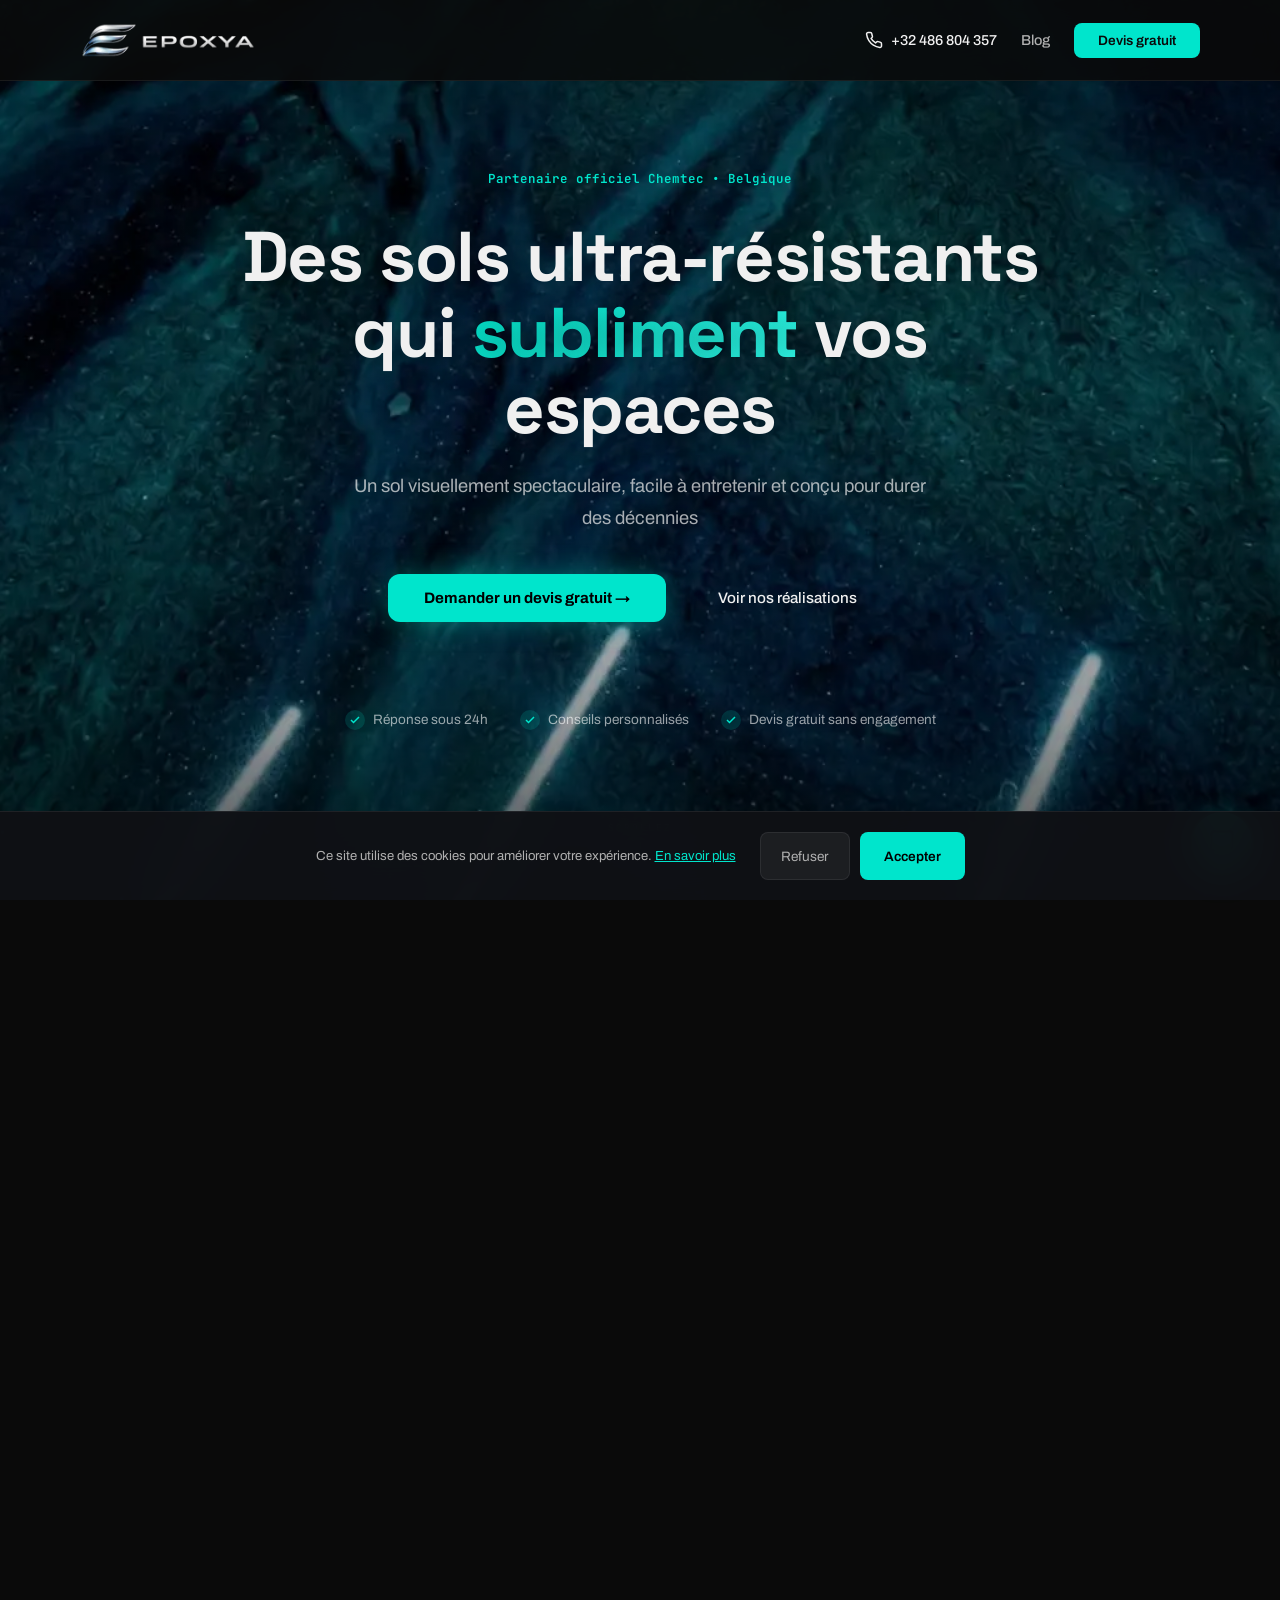
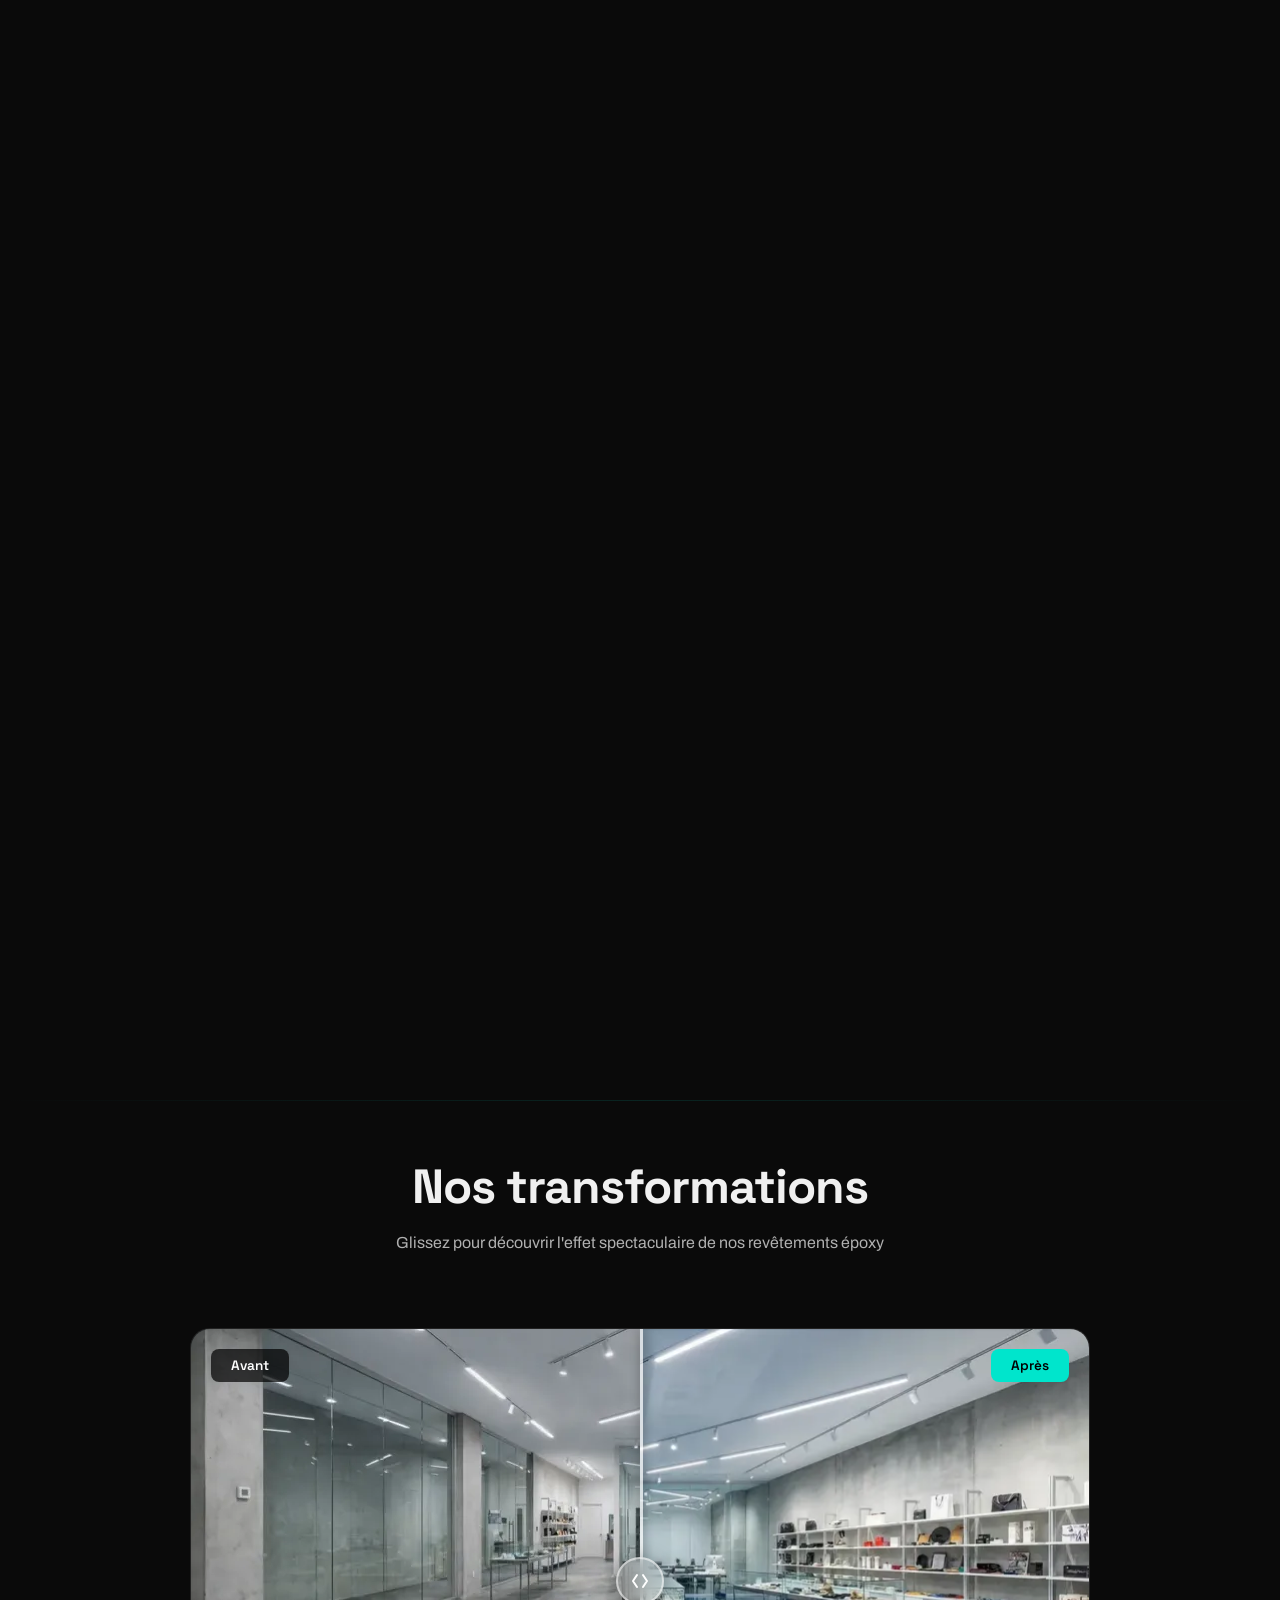
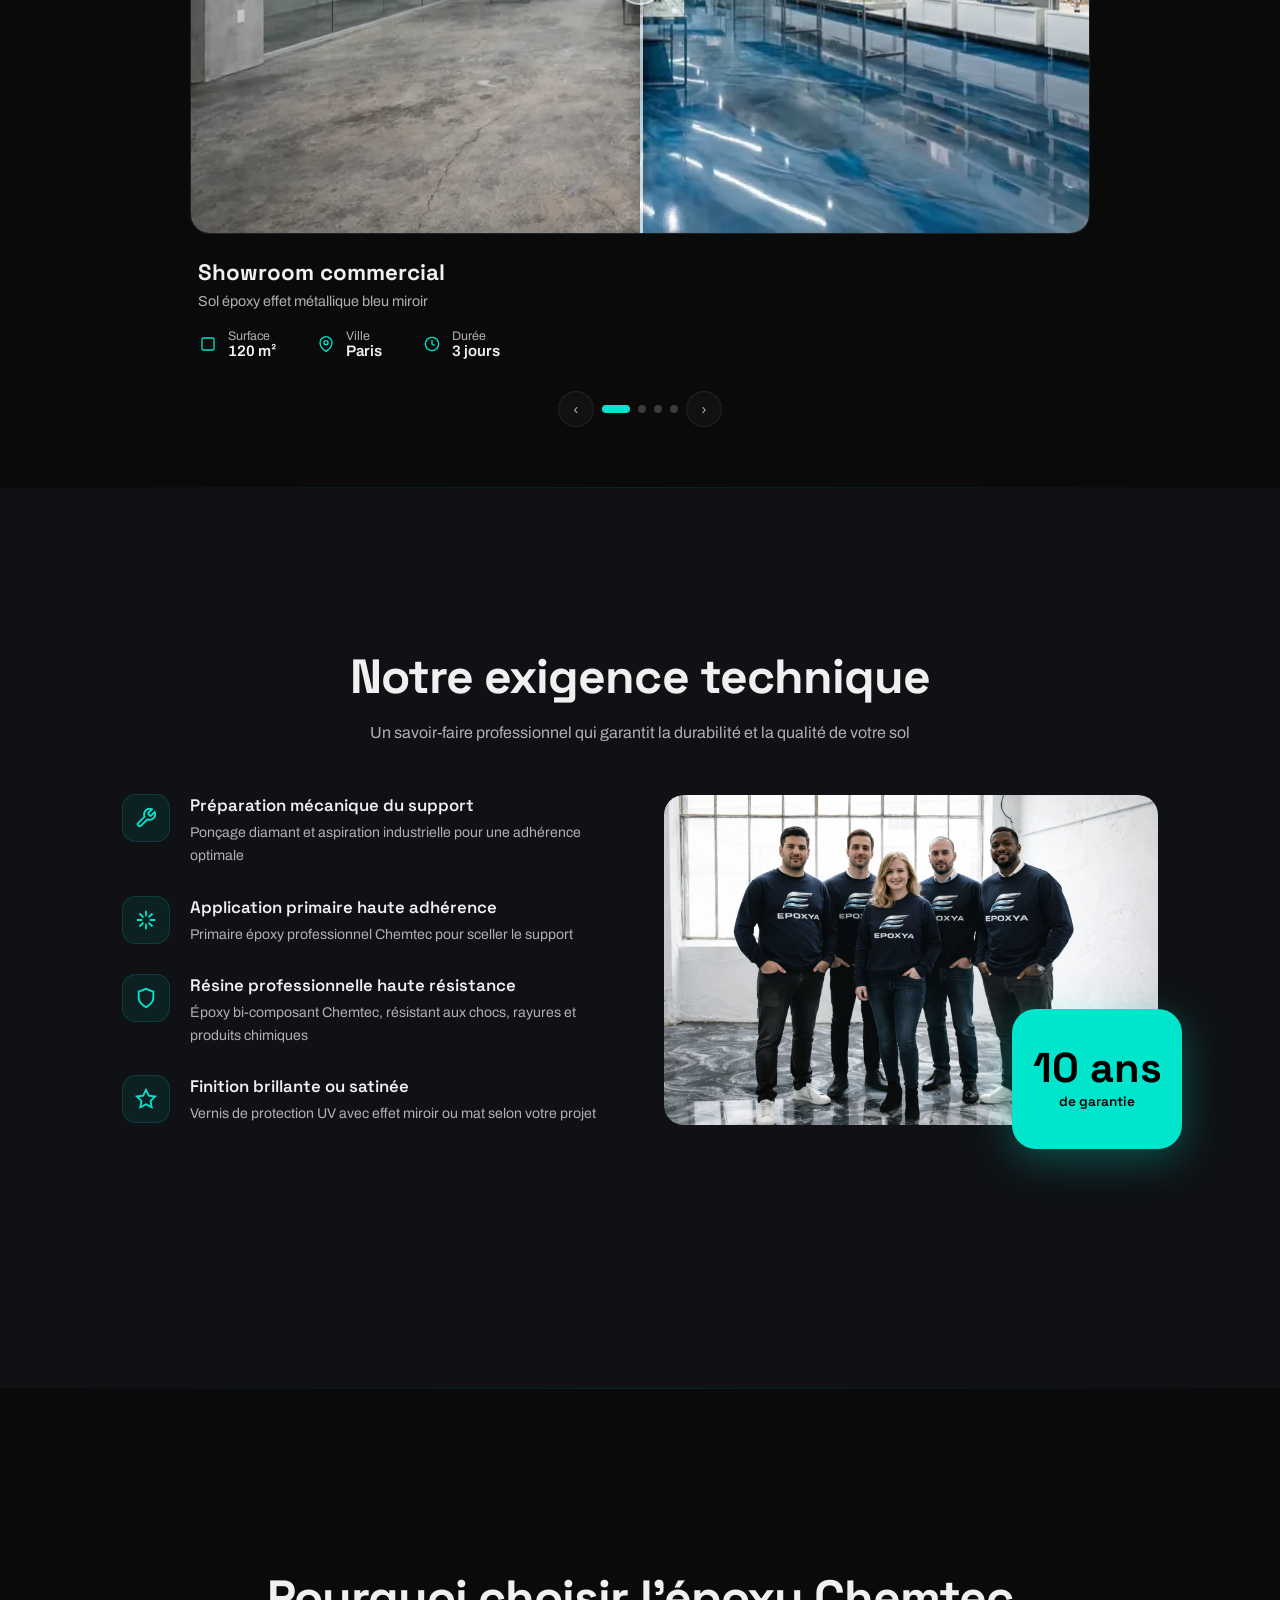
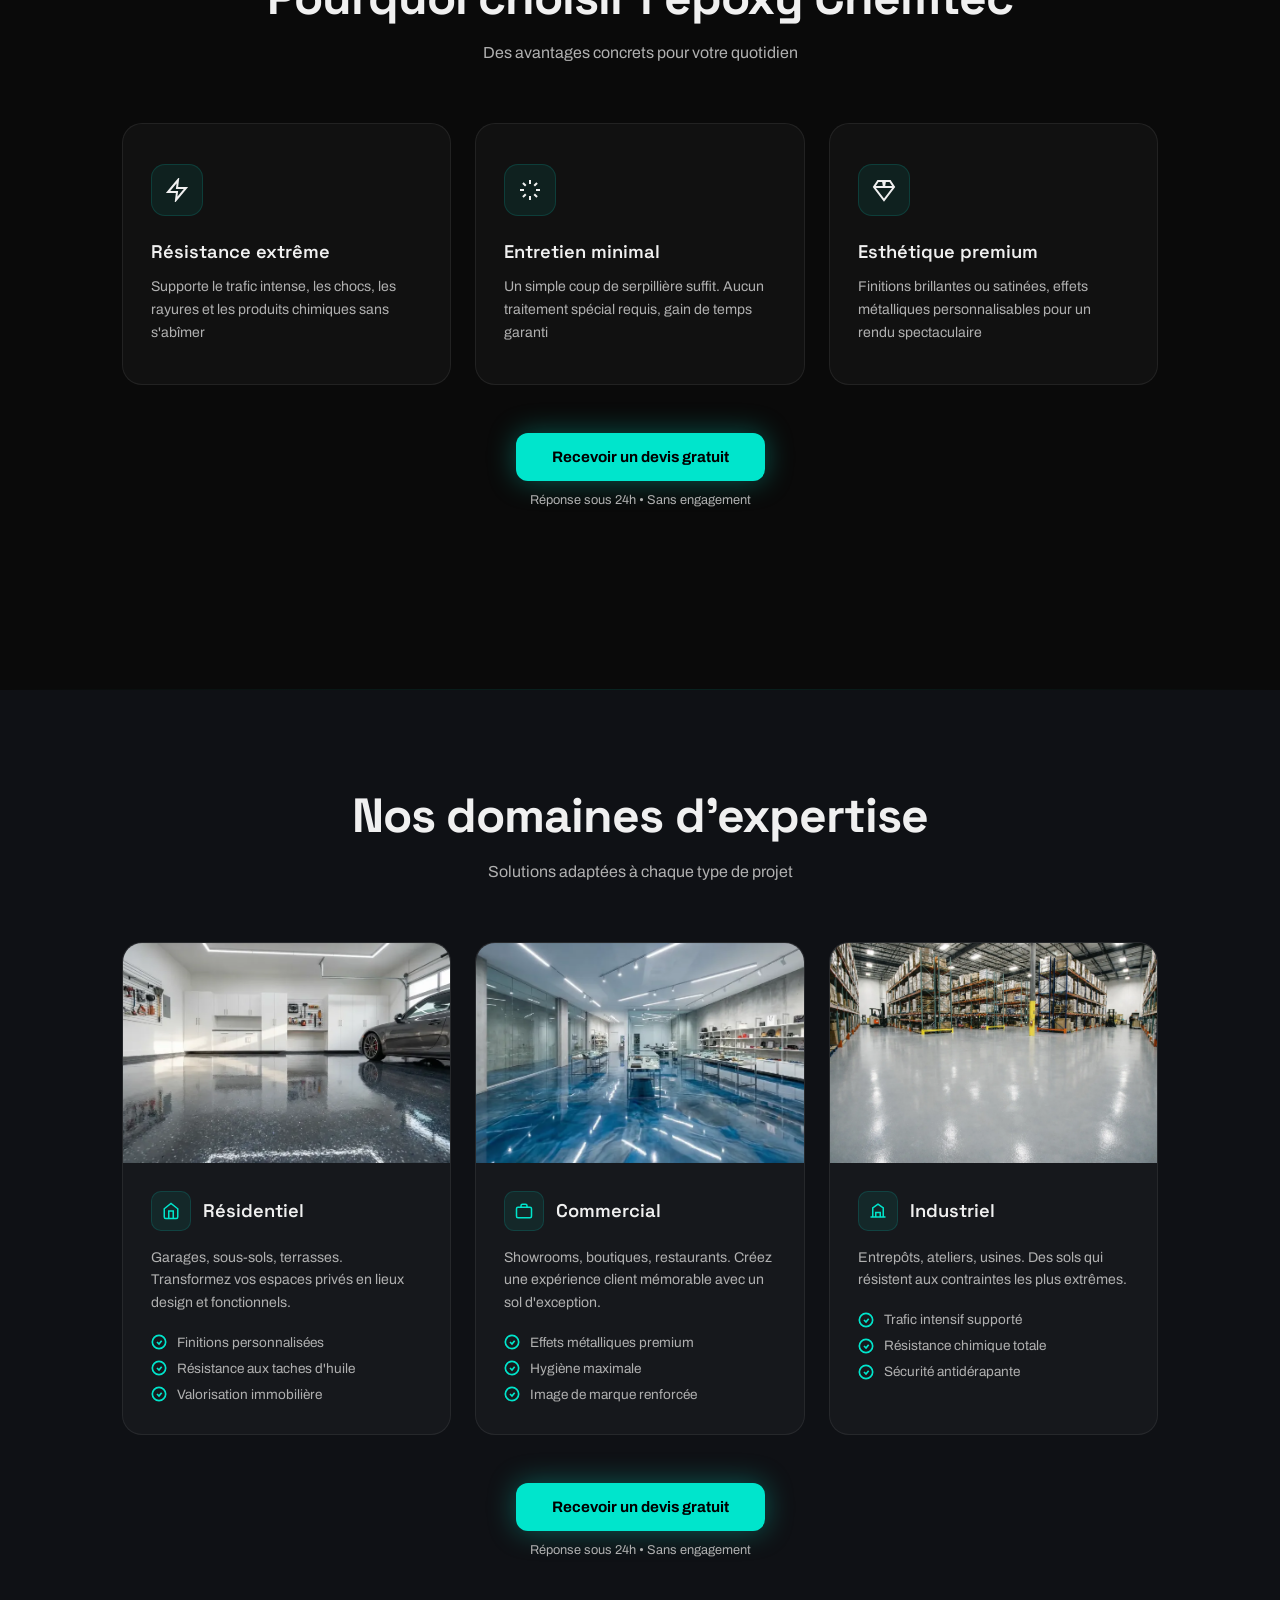
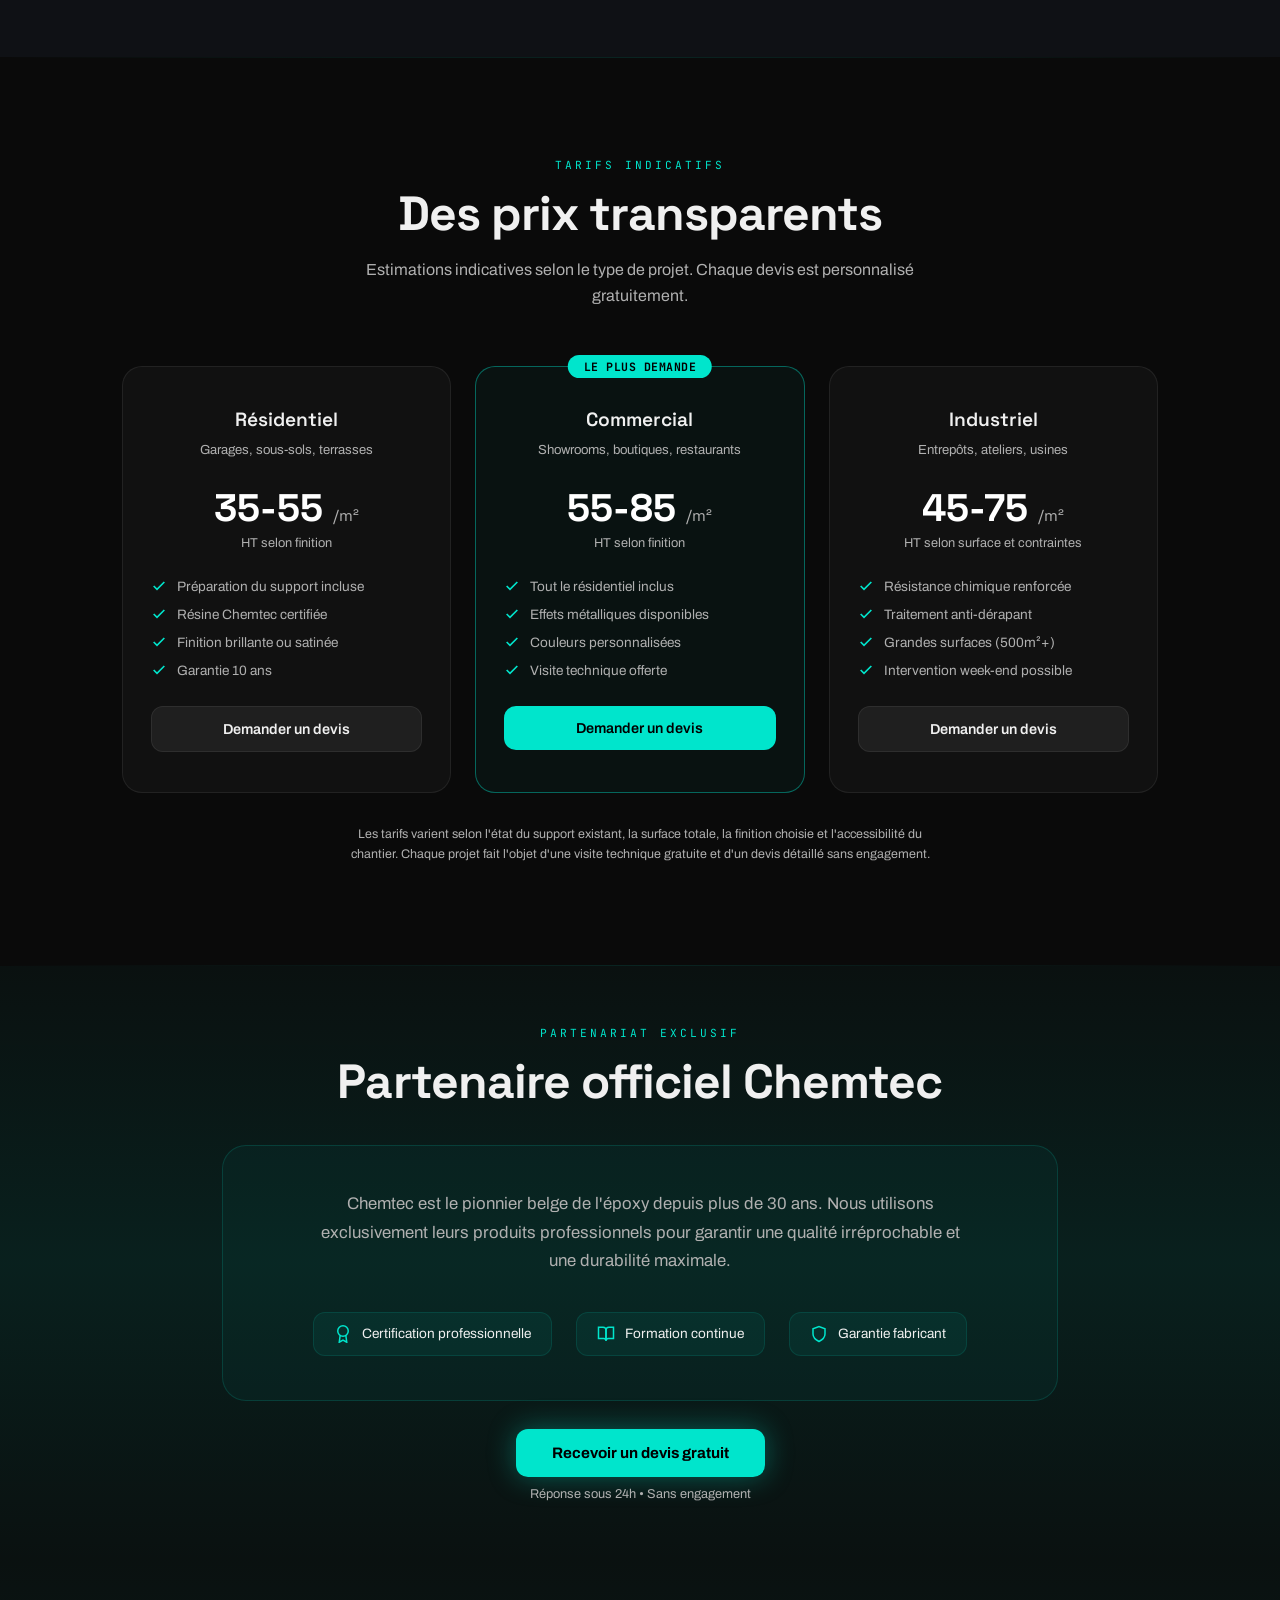
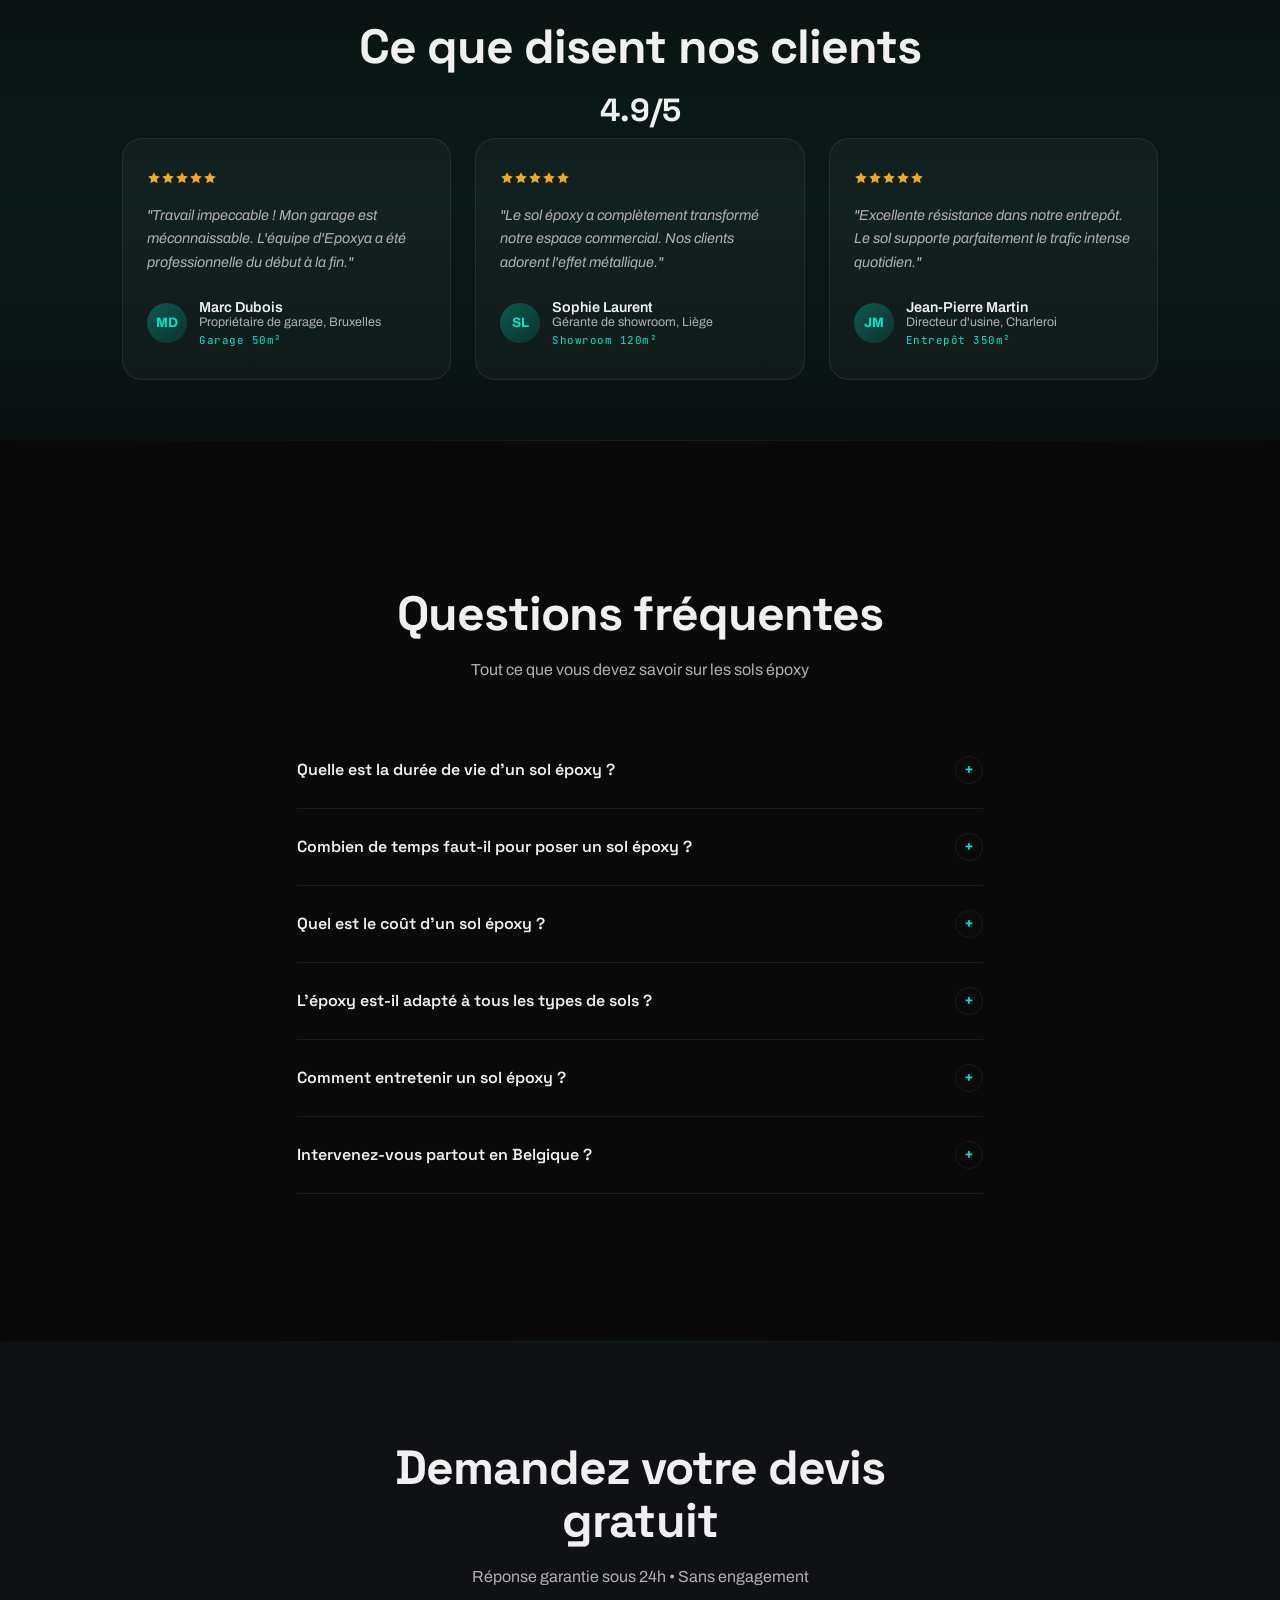
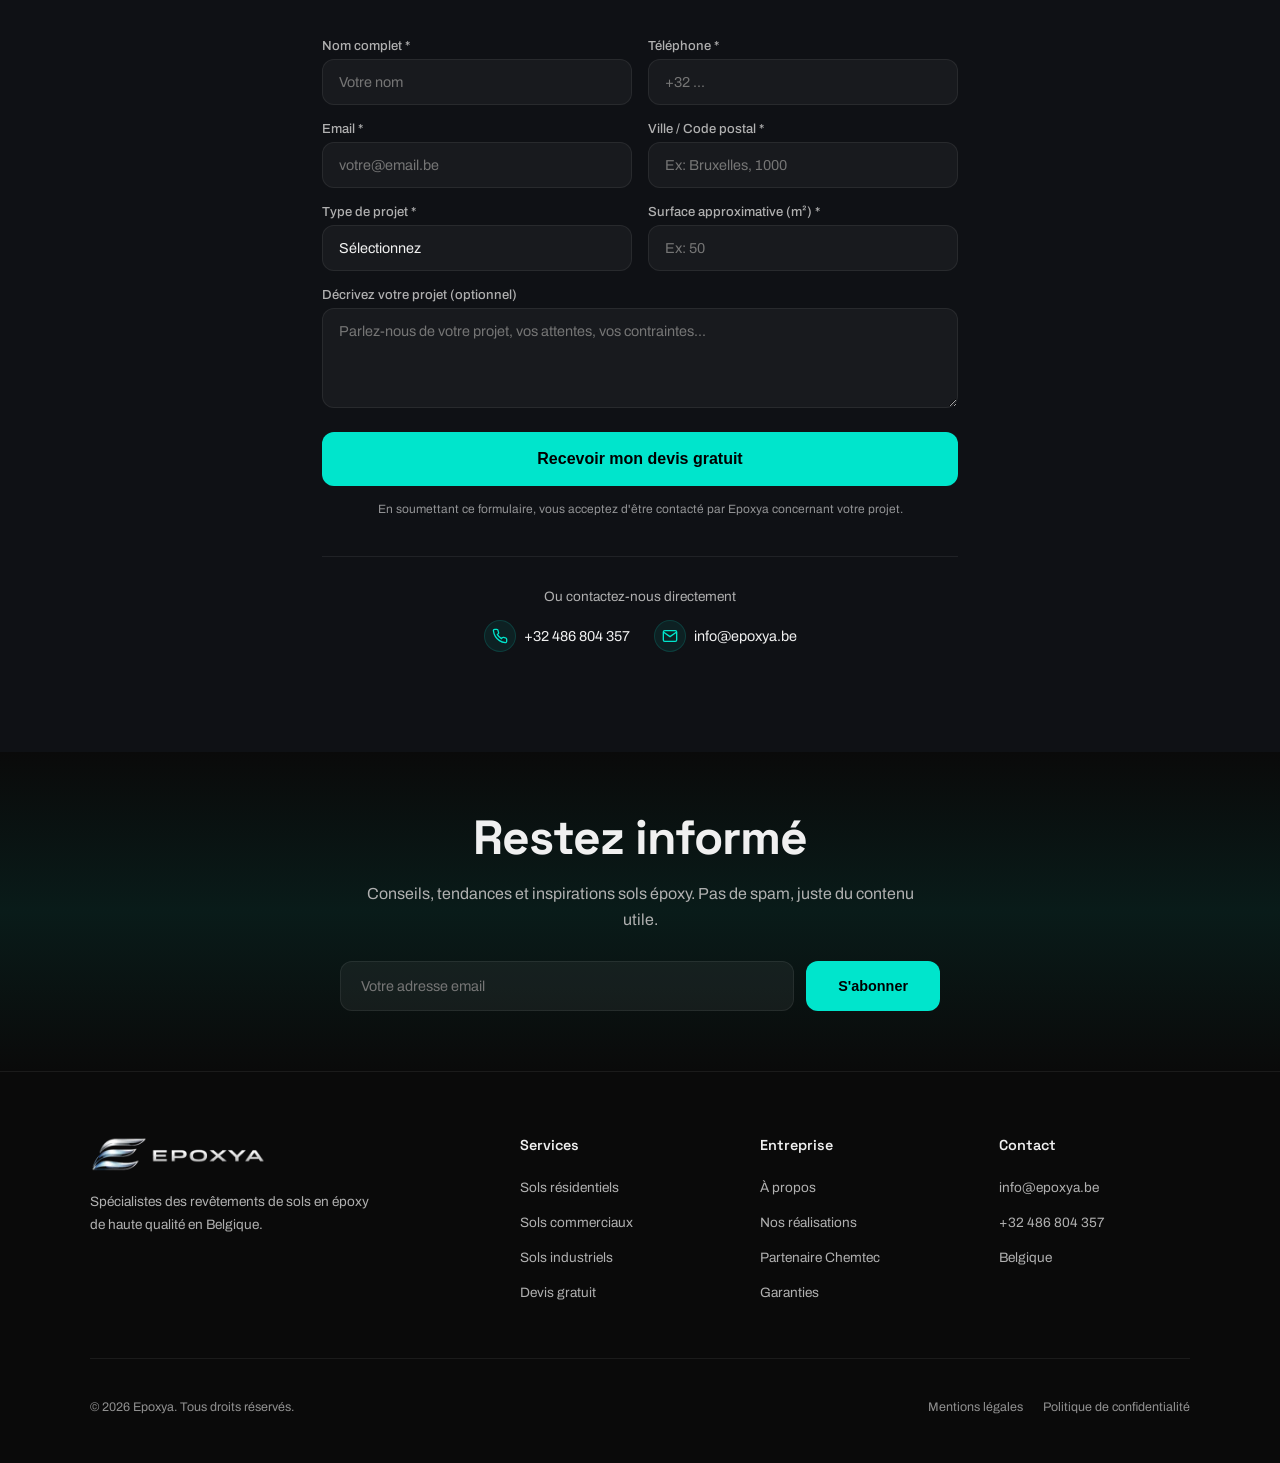
==== index.html @ d9b26954 "Fix image équipe : supprime object-fit, utilise width 100% + height auto Co-Authored-By: Claude Opus" ====
<!DOCTYPE html>
<html lang="fr">
<head>
  <meta charset="UTF-8" />
  <meta name="viewport" content="width=device-width, initial-scale=1.0" />
  <title>Epoxya — Pose Sol Époxy & Résine Belgique, Bruxelles, Liège | Devis Gratuit</title>
  <meta name="description" content="Epoxya, spécialiste de la pose de sols en résine époxy en Belgique. Garage, showroom, entrepôt. Partenaire Chemtec certifié. Devis gratuit sous 24h." />
  <meta name="keywords" content="sol époxy, résine époxy, pose résine époxy Bruxelles, sol époxy Liège, sol résine Belgique, revêtement époxy garage, sol époxy industriel, sol époxy commercial, Chemtec, Epoxya" />
  <meta name="author" content="Epoxya" />
  <meta name="robots" content="index, follow" />
  <link rel="canonical" href="https://epoxya.be/" />
  <link rel="icon" type="image/png" sizes="32x32" href="favicon-32.png" />
  <link rel="icon" type="image/png" sizes="16x16" href="favicon-16.png" />
  <link rel="apple-touch-icon" sizes="180x180" href="apple-touch-icon.png" />
  <link rel="manifest" href="manifest.json" />
  <meta name="theme-color" content="#00e5cc" />
  <link rel="preload" as="image" href="frames/frame_0001.webp" />

  <!-- Open Graph / Facebook -->
  <meta property="og:type" content="website" />
  <meta property="og:title" content="Epoxya — Sols Époxy Premium Belgique" />
  <meta property="og:description" content="Des sols ultra-résistants qui subliment vos espaces. Partenaire officiel Chemtec. Devis gratuit sous 24h." />
  <meta property="og:url" content="https://epoxya.be/" />
  <meta property="og:site_name" content="Epoxya" />
  <meta property="og:locale" content="fr_BE" />
  <meta property="og:image" content="https://epoxya.be/og-image.webp" />
  <meta property="og:image:width" content="1200" />
  <meta property="og:image:height" content="630" />

  <!-- Twitter -->
  <meta name="twitter:card" content="summary_large_image" />
  <meta name="twitter:title" content="Epoxya — Sols Époxy Premium Belgique" />
  <meta name="twitter:description" content="Pose de sols en résine époxy en Belgique. Devis gratuit sous 24h." />

  <!-- Schema.org / JSON-LD structured data -->
  <script type="application/ld+json">
  {
    "@context": "https://schema.org",
    "@type": "LocalBusiness",
    "name": "Epoxya",
    "description": "Spécialiste de la pose de sols en résine époxy en Belgique. Partenaire officiel Chemtec.",
    "url": "https://epoxya.be",
    "telephone": "+32486804357",
    "email": "info@epoxya.be",
    "areaServed": [
      { "@type": "Country", "name": "Belgium" },
      { "@type": "City", "name": "Bruxelles" },
      { "@type": "City", "name": "Liège" },
      { "@type": "City", "name": "Charleroi" }
    ],
    "serviceType": ["Pose de sol époxy", "Résine époxy", "Revêtement de sol industriel", "Sol époxy garage", "Sol époxy commercial"],
    "priceRange": "$$",
    "aggregateRating": {
      "@type": "AggregateRating",
      "ratingValue": "4.9",
      "reviewCount": "37",
      "bestRating": "5"
    },
    "hasOfferCatalog": {
      "@type": "OfferCatalog",
      "name": "Sols époxy",
      "itemListElement": [
        { "@type": "Offer", "itemOffered": { "@type": "Service", "name": "Sol époxy résidentiel" } },
        { "@type": "Offer", "itemOffered": { "@type": "Service", "name": "Sol époxy commercial" } },
        { "@type": "Offer", "itemOffered": { "@type": "Service", "name": "Sol époxy industriel" } }
      ]
    }
  }
  </script>

  <link rel="preconnect" href="https://fonts.googleapis.com" />
  <link rel="preconnect" href="https://fonts.gstatic.com" crossorigin />
  <link rel="preload" href="https://fonts.googleapis.com/css2?family=Space+Grotesk:wght@300;400;500;600;700&family=Archivo:wght@300;400;500;600;700&family=JetBrains+Mono:wght@400;500&display=swap" as="style" onload="this.onload=null;this.rel='stylesheet'" />
  <noscript><link rel="stylesheet" href="https://fonts.googleapis.com/css2?family=Space+Grotesk:wght@300;400;500;600;700&family=Archivo:wght@300;400;500;600;700&family=JetBrains+Mono:wght@400;500&display=swap" /></noscript>
  <style>
.skip-link { position: absolute; top: -40px; left: 0; background: var(--accent, #00e5cc); color: #000; padding: 8px 16px; z-index: 10000; font-weight: 600; text-decoration: none; } .skip-link:focus { top: 0; }
    .sr-only { position: absolute; width: 1px; height: 1px; padding: 0; margin: -1px; overflow: hidden; clip: rect(0,0,0,0); border: 0; }
    :root {
      --accent: #00e5cc;
      --accent-rgb: 0, 229, 204;
      --accent-light: #33ffee;
      --bg: #0a0a0a;
      --bg2: #0f1115;
      --text-primary: #f0f0f0;
      --text-secondary: #b0b0b0;
      --glass-bg: rgba(255, 255, 255, 0.03);
      --glass-border: rgba(255, 255, 255, 0.07);
    }

    *, *::before, *::after { box-sizing: border-box; margin: 0; padding: 0; }
    html { scroll-behavior: smooth; }

    body {
      background: var(--bg);
      color: var(--text-primary);
      font-family: 'Archivo', sans-serif;
      overflow-x: hidden;
      font-synthesis: none;
    }

    ::selection { background: var(--accent); color: #000; }

    ::-webkit-scrollbar { width: 6px; }
    ::-webkit-scrollbar-track { background: #111; }
    ::-webkit-scrollbar-thumb { background: linear-gradient(180deg, #00e5cc, #007a6e); border-radius: 3px; }

    /* ─── Scroll Progress ─── */
    #scrollProgress {
      position: fixed; top: 0; left: 0;
      height: 3px; width: 100%;
      background: linear-gradient(90deg, var(--accent), var(--accent-light));
      z-index: 10000;
      transform-origin: left;
      transform: scaleX(0);
      transition: transform 0.1s linear;
    }

    /* ─── Loader ─── */
    #loader {
      position: fixed; inset: 0;
      background: var(--bg);
      z-index: 9999;
      display: flex; align-items: center; justify-content: center;
      flex-direction: column; gap: 28px;
      transition: opacity 0.7s ease;
    }
    .loader-logo { width: 140px; opacity: 0.95; }
    .loader-text {
      font-family: 'JetBrains Mono', monospace;
      font-size: 0.75rem; letter-spacing: 4px;
      text-transform: uppercase; color: var(--text-secondary);
    }
    .loader-bar-track {
      width: 200px; height: 2px;
      background: rgba(255,255,255,0.08);
      border-radius: 2px; overflow: hidden;
    }
    .loader-bar-fill {
      height: 100%; width: 0%;
      background: linear-gradient(90deg, var(--accent), var(--accent-light));
      border-radius: 2px; transition: width 0.25s ease;
      box-shadow: 0 0 12px rgba(var(--accent-rgb), 0.6);
    }
    .loader-pct {
      font-family: 'JetBrains Mono', monospace;
      font-size: 0.65rem; color: var(--accent); letter-spacing: 2px;
    }

    /* ─── Navbar ─── */
    #navbar {
      position: fixed; top: 0; left: 0; right: 0;
      z-index: 1000;
      background: rgba(10, 10, 10, 0.85);
      backdrop-filter: blur(24px);
      -webkit-backdrop-filter: blur(24px);
      border-bottom: 1px solid var(--glass-border);
      transition: all 0.4s ease;
    }
    .nav-inner {
      max-width: 1200px; margin: 0 auto;
      padding: 16px 40px;
      display: flex; justify-content: space-between; align-items: center;
    }
    .nav-logo { display: flex; align-items: center; gap: 10px; }
    .nav-logo img { height: 36px; width: auto; }
    .nav-right { display: flex; align-items: center; gap: 24px; }
    .nav-phone {
      display: flex; align-items: center; gap: 8px;
      color: var(--text-primary); text-decoration: none;
      font-size: 0.9rem; font-weight: 500; min-height: 48px; padding: 8px 0;
    }
    .nav-phone svg { width: 18px; height: 18px; }
    .nav-blog {
      color: var(--text-secondary); text-decoration: none; min-height: 48px; display: flex; align-items: center;
      font-size: 0.9rem; font-weight: 500;
      transition: color 0.2s;
    }
    .nav-blog:hover { color: var(--accent); }
    .nav-cta {
      color: var(--bg); background: var(--accent);
      padding: 10px 24px; border-radius: 8px;
      font-weight: 600; font-size: 0.85rem;
      text-decoration: none; border: none; cursor: pointer;
      transition: box-shadow 0.25s ease, transform 0.2s ease;
    }
    .nav-cta:hover {
      box-shadow: 0 0 20px rgba(var(--accent-rgb), 0.45);
      transform: translateY(-1px);
    }

    /* ═══════════════════════════════════════
       SCROLL ANIMATION — Hero + Stats overlay
       ═══════════════════════════════════════ */
    .scroll-animation {
      height: 300vh; /* long scroll area for the animation */
      position: relative;
      z-index: 1;
    }
    .scroll-sticky {
      position: sticky;
      top: 0;
      height: 100vh;
      width: 100%;
      overflow: hidden;
    }
    #frameCanvas {
      position: absolute; top: 0; left: 0;
      width: 100%; height: 100%;
      z-index: 1;
    }
    .frame-overlay {
      position: absolute; inset: 0; z-index: 2;
      background: linear-gradient(180deg,
        rgba(0,0,0,0.4) 0%,
        rgba(0,0,0,0.15) 40%,
        rgba(0,0,0,0.4) 80%,
        rgba(0,0,0,0.7) 100%
      );
    }

    /* ─── Hero Content (over frame) ─── */
    #heroOverlay {
      position: absolute; inset: 0; z-index: 5;
      display: flex; flex-direction: column;
      align-items: center; justify-content: center;
      text-align: center; padding: 0 24px;
      will-change: opacity, transform;
    }
    .hero-badge {
      display: inline-flex; align-items: center; gap: 8px;
      color: var(--accent);
      font-family: 'JetBrains Mono', monospace;
      font-size: 0.78rem; letter-spacing: 1px; font-weight: 600;
      margin-bottom: 32px;
    }
    .hero-title {
      font-family: 'Space Grotesk', sans-serif;
      font-size: clamp(2.6rem, 5.5vw, 4.8rem);
      font-weight: 700; line-height: 1.08;
      letter-spacing: -0.02em; margin-bottom: 24px;
      text-shadow: 0 2px 40px rgba(0,0,0,0.5);
      min-height: 2.4em;
    }
    .hero-title em {
      font-style: normal;
      background: linear-gradient(135deg, var(--accent), var(--accent-light));
      -webkit-background-clip: text;
      -webkit-text-fill-color: transparent;
      background-clip: text;
    }
    .hero-subtitle {
      font-size: clamp(1rem, 1.8vw, 1.15rem);
      color: rgba(240,240,240,0.7);
      line-height: 1.7; max-width: 600px;
      margin: 0 auto 40px;
      text-shadow: 0 1px 20px rgba(0,0,0,0.7);
    }
    .hero-buttons { display: flex; gap: 16px; justify-content: center; flex-wrap: wrap; margin-bottom: 48px; }
    .btn-primary {
      background: var(--accent); color: #000;
      padding: 16px 36px; border-radius: 12px;
      font-weight: 700; font-size: 0.95rem;
      text-decoration: none; display: inline-flex; align-items: center; gap: 8px;
      box-shadow: 0 0 28px rgba(var(--accent-rgb), 0.35);
      transition: all 0.3s ease;
    }
    .btn-primary:hover { box-shadow: 0 0 45px rgba(var(--accent-rgb), 0.5); transform: translateY(-2px); }
    .btn-secondary {
      background: transparent; color: var(--text-primary);
      padding: 16px 36px; border-radius: 12px;
      font-weight: 500; font-size: 0.95rem;
      text-decoration: none; display: inline-flex; align-items: center; gap: 8px;
      transition: all 0.3s ease;
    }
    .btn-secondary:hover { color: var(--accent); }
    .hero-trust {
      display: flex; gap: 32px; flex-wrap: wrap; justify-content: center;
    }
    .trust-item {
      display: flex; align-items: center; gap: 8px;
      font-size: 0.85rem; color: rgba(255,255,255,0.6);
    }
    .trust-check {
      width: 20px; height: 20px; border-radius: 50%;
      background: rgba(var(--accent-rgb), 0.15);
      display: flex; align-items: center; justify-content: center;
      color: var(--accent); font-size: 0.7rem;
    }
    .scroll-hint {
      position: absolute; bottom: 28px; left: 50%;
      transform: translateX(-50%); z-index: 6;
      display: flex; flex-direction: column; align-items: center; gap: 8px;
      animation: hint-bounce 2.8s ease infinite;
    }
    .scroll-hint span {
      font-family: 'JetBrains Mono', monospace;
      font-size: 0.6rem; letter-spacing: 2px;
      text-transform: uppercase; color: rgba(255,255,255,0.55);
    }
    .scroll-arrow { width: 1px; height: 30px; background: linear-gradient(180deg, rgba(var(--accent-rgb),0.6), transparent); }
    @keyframes hint-bounce {
      0%, 100% { opacity: 0.5; transform: translateX(-50%) translateY(0); }
      50% { opacity: 0.9; transform: translateX(-50%) translateY(7px); }
    }

    /* ─── Stats Overlay (over frame, appears at 50%) ─── */
    #statsOverlay {
      position: absolute; inset: 0; z-index: 5;
      display: flex; flex-direction: column;
      align-items: center; justify-content: center;
      will-change: opacity, transform;
      opacity: 0;
      transform: translateY(40px);
      pointer-events: none;
      background: radial-gradient(ellipse 80% 60% at 50% 50%, rgba(0,0,0,0.55) 0%, rgba(0,0,0,0.25) 100%);
    }
    .stats-overlay-title {
      font-family: 'Space Grotesk', sans-serif;
      font-size: clamp(1.6rem, 3.5vw, 2.4rem);
      font-weight: 700; color: #fff;
      text-align: center; margin-bottom: 40px;
      letter-spacing: -0.02em;
      text-shadow: 0 2px 20px rgba(0,0,0,0.7);
    }
    .stats-overlay-grid {
      display: grid; grid-template-columns: repeat(4, 1fr);
      gap: 20px; max-width: 1050px; width: 100%;
      padding: 0 32px;
    }
    .stat-overlay-item {
      text-align: center; padding: 36px 24px;
      position: relative;
      background: rgba(0, 229, 204, 0.10);
      border: 1px solid rgba(0, 229, 204, 0.25);
      border-radius: 20px;
      backdrop-filter: blur(16px);
      -webkit-backdrop-filter: blur(16px);
    }
    .stat-overlay-number {
      font-family: 'Space Grotesk', sans-serif;
      font-size: clamp(2.8rem, 6vw, 4.5rem); font-weight: 700;
      color: #ffffff; display: block; line-height: 1;
      margin-bottom: 14px;
      white-space: nowrap;
      text-shadow: 0 0 40px rgba(255,255,255,0.3), 0 2px 20px rgba(0,0,0,0.8);
    }
    .stat-overlay-label {
      font-size: 1rem; color: rgba(255,255,255,0.85);
      font-weight: 500; letter-spacing: 0.3px;
      text-shadow: 0 2px 12px rgba(0,0,0,0.9);
    }

    /* ═══════════════════════════════════════
       REMAINING SECTIONS — SNAP SCROLL
       ═══════════════════════════════════════ */
    .snap-section {
      min-height: 100vh;
      scroll-snap-align: start;
      position: relative;
      display: flex; align-items: center; justify-content: center;
      overflow: hidden;
    }
    .snap-section .section-inner {
      opacity: 0;
      transform: translateY(50px);
      transition: opacity 0.9s cubic-bezier(0.16, 1, 0.3, 1),
                  transform 0.9s cubic-bezier(0.16, 1, 0.3, 1);
      width: 100%;
    }
    .snap-section.in-view .section-inner {
      opacity: 1;
      transform: translateY(0);
    }

    /* ─── Section Commons ─── */
    .section-label {
      font-family: 'JetBrains Mono', monospace;
      font-size: 0.7rem; letter-spacing: 3px;
      text-transform: uppercase; color: var(--accent);
      margin-bottom: 16px;
    }
    .section-title {
      font-family: 'Space Grotesk', sans-serif;
      font-size: clamp(2rem, 4vw, 3rem);
      font-weight: 700; letter-spacing: -0.02em;
      line-height: 1.1; margin-bottom: 16px;
    }
    .section-sub {
      color: var(--text-secondary);
      font-size: 1rem; line-height: 1.65;
      max-width: 560px;
    }
    .section-divider {
      width: 100%; height: 1px;
      background: linear-gradient(90deg, transparent, rgba(var(--accent-rgb), 0.12), transparent);
    }

    /* ─── Transformations ─── */
    #transformations { background: var(--bg); }
    .transform-container {
      max-width: 1100px; margin: 0 auto;
      padding: 60px 32px; text-align: center;
    }
    .transform-slider {
      position: relative; width: 100%;
      max-width: 900px; margin: 48px auto 0;
      border-radius: 20px; overflow: hidden;
      aspect-ratio: 16/9; background: #111;
      border: 1px solid var(--glass-border);
      cursor: ew-resize;
    }
    .slider-img {
      width: 100%; height: 100%;
      object-fit: cover; display: block;
      position: absolute; top: 0; left: 0;
      user-select: none; -webkit-user-drag: none;
    }
    .slider-img-after { z-index: 1; position: relative; }
    .slider-before-wrap {
      position: absolute; top: 0; left: 0;
      width: 50%; height: 100%;
      overflow: hidden; z-index: 3;
    }
    .slider-img-before {
      position: absolute; top: 0; left: 0;
      /* Width matches the full .transform-slider, not the clipped wrap */
      width: 100vw; /* fallback */
      height: 100%; object-fit: cover;
    }
    /* Use container query-like trick: before img = same width as parent slider */
    .transform-slider .slider-img-before {
      width: var(--slider-w, 900px);
    }
    .slider-overlay {
      position: absolute; inset: 0; z-index: 6;
      display: flex; justify-content: space-between;
      align-items: flex-start; padding: 20px; pointer-events: none;
    }
    .slider-label {
      padding: 8px 20px; border-radius: 8px;
      font-family: 'Space Grotesk', sans-serif;
      font-size: 0.85rem; font-weight: 600;
    }
    .label-avant { background: rgba(0,0,0,0.7); color: #fff; }
    .label-apres { background: var(--accent); color: #000; }
    .slider-handle {
      position: absolute; top: 50%; left: 50%;
      transform: translate(-50%, -50%);
      width: 48px; height: 48px; border-radius: 50%;
      background: rgba(255,255,255,0.2);
      backdrop-filter: blur(10px);
      border: 2px solid rgba(255,255,255,0.5);
      display: flex; align-items: center; justify-content: center;
      cursor: ew-resize; color: #fff; font-size: 1.2rem; z-index: 5;
      box-shadow: 0 4px 20px rgba(0,0,0,0.4);
      transition: box-shadow 0.2s;
    }
    .slider-handle:hover { box-shadow: 0 4px 30px rgba(0,0,0,0.6); border-color: #fff; }
    .slider-line {
      position: absolute; top: 0; bottom: 0;
      left: 50%; width: 3px; z-index: 4;
      background: rgba(255,255,255,0.7);
      box-shadow: 0 0 10px rgba(0,0,0,0.5);
    }
    .project-info {
      max-width: 900px; margin: 24px auto 0;
      text-align: left; padding: 0 8px;
    }
    .project-title {
      font-family: 'Space Grotesk', sans-serif;
      font-size: 1.4rem; font-weight: 700; margin-bottom: 6px;
    }
    .project-desc { color: var(--text-secondary); font-size: 0.9rem; margin-bottom: 20px; }
    .project-meta { display: flex; gap: 40px; flex-wrap: wrap; }
    .meta-item { display: flex; align-items: center; gap: 10px; }
    .meta-icon { color: var(--accent); font-size: 1.1rem; width: 20px; display: flex; justify-content: center; }
    .meta-label { font-size: 0.78rem; color: var(--text-secondary); }
    .meta-value { font-size: 0.95rem; font-weight: 600; }
    .carousel-dots {
      display: flex; gap: 8px; justify-content: center;
      margin-top: 32px; align-items: center;
    }
    .carousel-arrow {
      width: 36px; height: 36px; border-radius: 50%;
      background: var(--glass-bg); border: 1px solid var(--glass-border);
      color: var(--text-secondary); display: flex;
      align-items: center; justify-content: center;
      cursor: pointer; font-size: 0.9rem; transition: all 0.2s;
    }
    .carousel-arrow:hover { border-color: rgba(var(--accent-rgb), 0.3); color: var(--accent); }
    .dot {
      width: 8px; height: 8px; border-radius: 50%;
      background: rgba(255,255,255,0.2); transition: all 0.3s;
    }
    .dot.active { width: 28px; border-radius: 4px; background: var(--accent); }
    .dot { cursor: pointer; }

    /* Carousel slides */
    .carousel-wrapper {
      position: relative; max-width: 900px;
      margin: 24px auto 0; overflow: hidden;
    }
    .carousel-slide {
      display: none;
      width: 100%;
    }
    .carousel-slide.active { display: block; }
    /* During animation: old slide stays in flow, new slide overlays via absolute */
    .carousel-slide.is-entering {
      display: block;
      position: absolute;
      top: 0; left: 0; right: 0;
      z-index: 2;
    }
    .carousel-slide.is-leaving {
      display: block;
      position: relative;
      z-index: 1;
      animation: fadeOut 0.35s ease forwards;
    }
    .carousel-slide.slide-in-right { animation: slideIn 0.55s cubic-bezier(0.25, 1, 0.5, 1) forwards; }
    .carousel-slide.slide-in-left { animation: slideIn 0.55s cubic-bezier(0.25, 1, 0.5, 1) forwards; }
    @keyframes slideIn {
      from { opacity: 0; transform: translateX(var(--slide-from)); }
      to { opacity: 1; transform: translateX(0); }
    }
    @keyframes fadeOut {
      from { opacity: 1; }
      to { opacity: 0; }
    }

    /* ─── Exigence Technique ─── */
    #technique { background: var(--bg2); }
    .technique-header {
      text-align: center; max-width: 1100px;
      margin: 0 auto 48px; padding: 0 32px;
    }
    .technique-container {
      max-width: 1100px; margin: 0 auto;
      padding: 0 32px 100px;
      display: grid; grid-template-columns: 1fr 1fr;
      gap: 48px; align-items: center;
    }
    .technique-content { }
    .technique-steps { display: flex; flex-direction: column; gap: 28px; }
    .technique-step { display: flex; gap: 20px; align-items: flex-start; }
    .step-icon {
      width: 48px; height: 48px; flex-shrink: 0;
      border-radius: 14px;
      background: rgba(var(--accent-rgb), 0.08);
      border: 1px solid rgba(var(--accent-rgb), 0.15);
      display: flex; align-items: center; justify-content: center;
      color: var(--accent); font-size: 1.2rem;
    }
    .step-text h3 {
      font-family: 'Space Grotesk', sans-serif;
      font-size: 1.05rem; font-weight: 600; margin-bottom: 6px;
    }
    .step-text p { font-size: 0.88rem; color: var(--text-secondary); line-height: 1.6; }
    .technique-visual {
      position: relative; border-radius: 20px;
      overflow: visible;
    }
    .technique-img {
      width: 100%; height: auto; border-radius: 20px;
      display: block;
    }
    .guarantee-badge {
      position: absolute; bottom: -24px; right: -24px;
      background: var(--accent); color: #000;
      width: 170px; height: 140px; border-radius: 24px;
      display: flex; flex-direction: column;
      align-items: center; justify-content: center;
      gap: 4px;
      font-family: 'Space Grotesk', sans-serif;
      box-shadow: 0 10px 40px rgba(var(--accent-rgb), 0.3);
      z-index: 2;
    }
    .guarantee-badge .num { font-size: 2.6rem; font-weight: 700; line-height: 1; white-space: nowrap; }
    .guarantee-badge .txt { font-size: 0.85rem; font-weight: 600; }

    /* ─── Avantages ─── */
    #avantages { background: var(--bg); }
    .avantages-container {
      max-width: 1100px; margin: 0 auto;
      padding: 100px 32px; text-align: center;
    }
    .avantages-grid {
      display: grid; grid-template-columns: repeat(3, 1fr);
      gap: 24px; margin: 56px 0 48px;
    }
    .avantage-card {
      background: var(--glass-bg);
      border: 1px solid var(--glass-border);
      border-radius: 20px; padding: 40px 28px; text-align: left;
      transition: transform 0.3s ease, border-color 0.3s;
    }
    .avantage-card:hover { transform: translateY(-5px); border-color: rgba(var(--accent-rgb), 0.2); }
    .avantage-icon {
      width: 52px; height: 52px; border-radius: 14px;
      background: rgba(var(--accent-rgb), 0.08);
      border: 1px solid rgba(var(--accent-rgb), 0.15);
      display: flex; align-items: center; justify-content: center;
      font-size: 1.5rem; margin-bottom: 24px;
    }
    .avantage-card h3 {
      font-family: 'Space Grotesk', sans-serif;
      font-size: 1.15rem; font-weight: 600; margin-bottom: 12px;
    }
    .avantage-card p { font-size: 0.88rem; color: var(--text-secondary); line-height: 1.65; }

    /* ─── Domaines ─── */
    #domaines { background: var(--bg2); }
    .domaines-container {
      max-width: 1100px; margin: 0 auto;
      padding: 100px 32px; text-align: center;
    }
    .domaines-grid {
      display: grid; grid-template-columns: repeat(3, 1fr);
      gap: 24px; margin-top: 56px;
    }
    .domaine-card {
      background: var(--glass-bg);
      border: 1px solid var(--glass-border);
      border-radius: 20px; text-align: left;
      transition: transform 0.3s ease, border-color 0.3s;
      overflow: hidden;
    }
    .domaine-card:hover { transform: translateY(-5px); border-color: rgba(var(--accent-rgb), 0.25); }
    .domaine-card-img {
      width: 100%; height: 220px;
      object-fit: cover; display: block;
    }
    .domaine-card-body { padding: 28px 28px 32px; }
    .domaine-header { display: flex; align-items: center; gap: 12px; margin-bottom: 16px; }
    .domaine-icon {
      width: 40px; height: 40px; border-radius: 10px;
      background: rgba(var(--accent-rgb), 0.08);
      border: 1px solid rgba(var(--accent-rgb), 0.15);
      display: flex; align-items: center; justify-content: center;
      color: var(--accent);
    }
    .domaine-card h3 {
      font-family: 'Space Grotesk', sans-serif;
      font-size: 1.15rem; font-weight: 600;
    }
    .domaine-card-body > p { font-size: 0.88rem; color: var(--text-secondary); line-height: 1.6; margin-bottom: 20px; }
    .domaine-features { list-style: none; display: flex; flex-direction: column; gap: 10px; }
    .domaine-features li {
      display: flex; align-items: center; gap: 10px;
      font-size: 0.85rem; color: var(--text-secondary);
    }
    .domaine-features li svg { flex-shrink: 0; }
    .domaine-features li::before { display: none; }

    /* ─── Partenaire ─── */
    /* ─── Tarifs ─── */
    #tarifs { background: var(--bg); }
    .tarifs-container {
      max-width: 1100px; margin: 0 auto;
      padding: 100px 32px; text-align: center;
    }
    .tarifs-grid {
      display: grid; grid-template-columns: repeat(3, 1fr);
      gap: 24px; margin: 56px 0 32px;
    }
    .tarif-card {
      background: var(--glass-bg);
      border: 1px solid var(--glass-border);
      border-radius: 20px; padding: 40px 28px;
      text-align: center;
      transition: transform 0.3s ease, border-color 0.3s;
      position: relative;
    }
    .tarif-card:hover { transform: translateY(-5px); border-color: rgba(var(--accent-rgb), 0.25); }
    .tarif-card.popular {
      border-color: rgba(var(--accent-rgb), 0.4);
      background: rgba(var(--accent-rgb), 0.04);
    }
    .tarif-badge {
      position: absolute; top: -12px; left: 50%;
      transform: translateX(-50%);
      background: var(--accent); color: #000;
      padding: 4px 16px; border-radius: 20px;
      font-size: 0.72rem; font-weight: 700;
      font-family: 'JetBrains Mono', monospace;
      letter-spacing: 0.5px; text-transform: uppercase;
    }
    .tarif-type {
      font-family: 'Space Grotesk', sans-serif;
      font-size: 1.2rem; font-weight: 600;
      margin-bottom: 8px;
    }
    .tarif-desc {
      font-size: 0.82rem; color: var(--text-secondary);
      margin-bottom: 24px; line-height: 1.5;
    }
    .tarif-price {
      font-family: 'Space Grotesk', sans-serif;
      font-size: 2.4rem; font-weight: 700;
      color: #fff; margin-bottom: 4px;
    }
    .tarif-price span { font-size: 1rem; font-weight: 400; color: var(--text-secondary); }
    .tarif-unit { font-size: 0.8rem; color: var(--text-secondary); margin-bottom: 28px; }
    .tarif-features {
      list-style: none; text-align: left;
      display: flex; flex-direction: column; gap: 12px;
      margin-bottom: 28px;
    }
    .tarif-features li {
      display: flex; align-items: center; gap: 10px;
      font-size: 0.85rem; color: var(--text-secondary);
    }
    .tarif-features li svg { flex-shrink: 0; }
    .tarif-cta {
      display: block; width: 100%;
      padding: 14px; border-radius: 12px;
      text-decoration: none; font-weight: 600;
      font-size: 0.9rem; text-align: center;
      transition: all 0.3s;
    }
    .tarif-cta-primary {
      background: var(--accent); color: #000;
    }
    .tarif-cta-primary:hover { box-shadow: 0 0 30px rgba(var(--accent-rgb), 0.4); }
    .tarif-cta-secondary {
      background: rgba(255,255,255,0.06);
      border: 1px solid var(--glass-border);
      color: var(--text-primary);
    }
    .tarif-cta-secondary:hover { border-color: rgba(var(--accent-rgb), 0.3); }
    .tarif-note {
      font-size: 0.78rem; color: var(--text-secondary);
      max-width: 600px; margin: 0 auto;
      line-height: 1.6;
    }

    #partenaire {
      background: linear-gradient(180deg,
        rgba(0, 229, 204, 0.03) 0%,
        rgba(0, 229, 204, 0.10) 50%,
        rgba(0, 229, 204, 0.03) 100%
      );
    }
    .partenaire-container {
      max-width: 900px; margin: 0 auto;
      padding: 60px 32px; text-align: center;
    }
    .partenaire-box {
      background: rgba(var(--accent-rgb), 0.04);
      border: 1px solid rgba(var(--accent-rgb), 0.15);
      border-radius: 24px; padding: 44px 40px; margin-top: 36px;
    }
    .partenaire-box p {
      font-size: 1.05rem; color: var(--text-secondary);
      line-height: 1.7; margin-bottom: 36px;
      max-width: 640px; margin-left: auto; margin-right: auto;
    }
    .certif-grid { display: flex; gap: 24px; justify-content: center; flex-wrap: wrap; }
    .certif-item {
      display: flex; align-items: center; gap: 10px;
      padding: 12px 20px; border-radius: 12px;
      background: rgba(var(--accent-rgb), 0.06);
      border: 1px solid rgba(var(--accent-rgb), 0.12);
      font-size: 0.85rem; color: var(--text-primary);
    }
    .certif-item span:first-child { color: var(--accent); font-size: 1.1rem; }

    /* ─── Témoignages ─── */
    #temoignages {
      background: linear-gradient(180deg,
        rgba(0, 229, 204, 0.03) 0%,
        rgba(0, 229, 204, 0.08) 50%,
        rgba(0, 229, 204, 0.03) 100%
      );
    }
    .temoignages-container {
      max-width: 1100px; margin: 0 auto;
      padding: 60px 32px; text-align: center;
    }
    .rating-display {
      display: flex; align-items: center; gap: 12px;
      justify-content: center; margin-bottom: 8px;
    }
    .rating-stars { color: #f5a623; font-size: 1.4rem; letter-spacing: 2px; }
    .rating-number {
      font-family: 'Space Grotesk', sans-serif;
      font-size: 2rem; font-weight: 700;
    }
    .rating-sub { font-size: 0.85rem; color: var(--text-secondary); margin-bottom: 48px; }
    .temoignages-grid {
      display: grid; grid-template-columns: repeat(3, 1fr); gap: 24px;
    }
    .temoin-card {
      background: var(--glass-bg);
      border: 1px solid var(--glass-border);
      border-radius: 20px; padding: 32px 24px; text-align: left;
    }
    .temoin-stars { color: #f5a623; font-size: 0.9rem; margin-bottom: 16px; letter-spacing: 2px; }
    .temoin-text { font-size: 0.9rem; color: var(--text-secondary); line-height: 1.65; margin-bottom: 24px; font-style: italic; }
    .temoin-author { display: flex; align-items: center; gap: 12px; }
    .temoin-avatar {
      width: 40px; height: 40px; border-radius: 50%;
      background: linear-gradient(135deg, rgba(var(--accent-rgb), 0.3), rgba(var(--accent-rgb), 0.1));
      display: flex; align-items: center; justify-content: center;
      font-weight: 700; font-size: 0.85rem; color: var(--accent);
    }
    .temoin-name { font-weight: 600; font-size: 0.9rem; }
    .temoin-role { font-size: 0.78rem; color: var(--text-secondary); }
    .temoin-project {
      margin-top: 4px; font-family: 'JetBrains Mono', monospace;
      font-size: 0.68rem; color: var(--accent); letter-spacing: 0.5px;
    }

    /* ─── FAQ ─── */
    #faq { background: var(--bg); }
    .faq-container {
      max-width: 750px; margin: 0 auto;
      padding: 100px 32px; text-align: center;
    }
    .faq-list { margin-top: 48px; text-align: left; }
    .faq-item { border-bottom: 1px solid var(--glass-border); }
    .faq-question {
      width: 100%; padding: 24px 0;
      background: none; border: none;
      color: var(--text-primary);
      font-family: 'Space Grotesk', sans-serif;
      font-size: 1rem; font-weight: 600;
      text-align: left; cursor: pointer;
      display: flex; justify-content: space-between; align-items: center;
      gap: 16px; transition: color 0.2s;
    }
    .faq-question:hover { color: var(--accent); }
    .faq-icon {
      width: 28px; height: 28px; flex-shrink: 0;
      border-radius: 50%;
      border: 1px solid var(--glass-border);
      display: flex; align-items: center; justify-content: center;
      font-size: 1rem; color: var(--accent);
      transition: transform 0.3s ease, background 0.3s;
    }
    .faq-item.open .faq-icon {
      transform: rotate(45deg);
      background: rgba(var(--accent-rgb), 0.1);
    }
    .faq-answer {
      max-height: 0; overflow: hidden;
      transition: max-height 0.4s ease;
    }
    .faq-item.open .faq-answer { max-height: 200px; }
    .faq-answer p {
      padding: 0 0 24px;
      font-size: 0.9rem; color: var(--text-secondary); line-height: 1.7;
    }

    /* ─── Devis ─── */
    #devis { background: var(--bg2); }
    .devis-container {
      max-width: 700px; margin: 0 auto;
      padding: 100px 32px; text-align: center;
    }
    .devis-form { margin-top: 48px; text-align: left; }
    .form-grid {
      display: grid; grid-template-columns: 1fr 1fr; gap: 16px;
    }
    .form-group { display: flex; flex-direction: column; gap: 6px; }
    .form-group.full { grid-column: 1 / -1; }
    .form-group label {
      font-size: 0.82rem; font-weight: 500; color: var(--text-secondary);
    }
    .form-group input,
    .form-group select,
    .form-group textarea {
      background: rgba(255,255,255,0.04);
      border: 1px solid var(--glass-border);
      border-radius: 12px; padding: 14px 16px;
      color: var(--text-primary);
      font-family: 'Archivo', sans-serif;
      font-size: 0.9rem; transition: border-color 0.2s; outline: none;
    }
    .form-group input:focus,
    .form-group select:focus,
    .form-group textarea:focus {
      border-color: rgba(var(--accent-rgb), 0.4);
    }
    .form-group textarea { resize: vertical; min-height: 100px; }
    .form-group select { appearance: none; cursor: pointer; }
    .form-submit {
      margin-top: 24px; width: 100%;
      background: var(--accent); color: #000;
      border: none; padding: 18px; border-radius: 12px;
      font-weight: 700; font-size: 1rem; cursor: pointer;
      transition: all 0.3s;
    }
    .form-submit:hover { box-shadow: 0 0 40px rgba(var(--accent-rgb), 0.4); }
    .form-consent {
      margin-top: 16px; font-size: 0.75rem;
      color: rgba(255,255,255,0.55); text-align: center;
    }
    .direct-contact {
      margin-top: 40px; padding-top: 32px;
      border-top: 1px solid var(--glass-border); text-align: center;
    }
    .direct-contact p { font-size: 0.85rem; color: var(--text-secondary); margin-bottom: 16px; }
    .contact-links { display: flex; gap: 24px; justify-content: center; flex-wrap: wrap; }
    .contact-link {
      display: flex; align-items: center; gap: 8px;
      color: var(--text-primary); text-decoration: none;
      font-size: 0.9rem; transition: color 0.2s;
    }
    .contact-link:hover { color: var(--accent); }
    .contact-link-icon {
      width: 32px; height: 32px; border-radius: 50%;
      background: rgba(var(--accent-rgb), 0.08);
      border: 1px solid rgba(var(--accent-rgb), 0.15);
      display: flex; align-items: center; justify-content: center;
      color: var(--accent); font-size: 0.9rem;
    }

    /* ─── Newsletter ─── */
    #newsletter {
      background: linear-gradient(180deg, var(--bg) 0%, rgba(0,229,204,0.08) 50%, var(--bg) 100%);
      padding: 60px 32px;
      text-align: center;
    }
    .newsletter-container {
      max-width: 600px; margin: 0 auto;
    }
    .newsletter-form {
      display: flex; gap: 12px;
      margin-top: 28px;
    }
    .newsletter-form input {
      flex: 1; background: rgba(255,255,255,0.05);
      border: 1px solid var(--glass-border);
      border-radius: 12px; padding: 16px 20px;
      color: var(--text-primary); font-size: 0.9rem;
      font-family: 'Archivo', sans-serif; outline: none;
    }
    .newsletter-form input:focus { border-color: rgba(var(--accent-rgb), 0.4); }
    .newsletter-form button {
      background: var(--accent); color: #000;
      border: none; border-radius: 12px; padding: 16px 32px;
      font-weight: 700; font-size: 0.9rem; cursor: pointer;
      white-space: nowrap; transition: all 0.3s;
    }
    .newsletter-form button:hover { box-shadow: 0 0 30px rgba(var(--accent-rgb), 0.4); }
    .newsletter-success {
      display: none; margin-top: 16px;
      color: var(--accent); font-size: 0.9rem; font-weight: 500;
    }
    .newsletter-success.show { display: block; }
    @media (max-width: 520px) {
      .newsletter-form { flex-direction: column; }
    }

    /* ─── Footer ─── */
    footer {
      background: var(--bg);
      border-top: 1px solid var(--glass-border);
      padding: 64px 32px 32px;
    }
    .footer-grid {
      max-width: 1100px; margin: 0 auto;
      display: grid; grid-template-columns: 2fr 1fr 1fr 1fr;
      gap: 48px; margin-bottom: 48px;
    }
    .footer-brand img { height: 36px; margin-bottom: 16px; }
    .footer-brand p { font-size: 0.85rem; color: var(--text-secondary); line-height: 1.65; max-width: 280px; }
    .footer-col h3 {
      font-family: 'Space Grotesk', sans-serif;
      font-size: 0.9rem; font-weight: 600; margin-bottom: 16px;
    }
    .footer-col a {
      display: block; color: var(--text-secondary);
      text-decoration: none; font-size: 0.85rem;
      padding: 10px 0; transition: color 0.2s;
    }
    .footer-col a:hover { color: var(--accent); }
    .footer-bottom {
      max-width: 1100px; margin: 0 auto;
      padding-top: 24px; border-top: 1px solid var(--glass-border);
      display: flex; justify-content: space-between; align-items: center;
      flex-wrap: wrap; gap: 12px;
    }
    .footer-copy { font-size: 0.78rem; color: rgba(255,255,255,0.55); }
    .footer-legal { display: flex; gap: 20px; }
    .footer-legal a { color: rgba(255,255,255,0.55); font-size: 0.78rem; text-decoration: none; padding: 8px 0; min-height: 48px; display: inline-flex; align-items: center; }
    .footer-legal a:hover { color: var(--accent); }

    /* ─── Back to Top ─── */
    .back-top {
      position: fixed; bottom: 100px; right: 28px;
      width: 48px; height: 48px; border-radius: 50%;
      background: rgba(255,255,255,0.08);
      border: 1px solid var(--glass-border);
      color: var(--text-secondary); cursor: pointer;
      display: flex; align-items: center; justify-content: center;
      z-index: 899;
      opacity: 0; pointer-events: none;
      transition: opacity 0.3s, background 0.3s, transform 0.2s;
    }
    .back-top.visible { opacity: 1; pointer-events: auto; }
    .back-top:hover { background: rgba(var(--accent-rgb), 0.15); color: var(--accent); transform: translateY(-2px); }

    /* ─── Cookie Banner ─── */
    .cookie-banner {
      position: fixed; bottom: 0; left: 0; right: 0;
      background: rgba(15,17,21,0.97);
      border-top: 1px solid var(--glass-border);
      backdrop-filter: blur(20px); -webkit-backdrop-filter: blur(20px);
      padding: 20px 32px;
      display: flex; align-items: center; justify-content: center;
      gap: 24px; flex-wrap: wrap;
      z-index: 9000;
      transform: translateY(100%);
      transition: transform 0.5s cubic-bezier(0.25,1,0.5,1);
    }
    .cookie-banner.show { transform: translateY(0); }
    .cookie-banner p { font-size: 0.82rem; color: var(--text-secondary); max-width: 600px; line-height: 1.5; }
    .cookie-banner a { color: var(--accent); text-decoration: underline; }
    .cookie-btns { display: flex; gap: 10px; flex-shrink: 0; }
    .cookie-accept {
      background: var(--accent); color: #000;
      border: none; padding: 12px 24px; border-radius: 8px; min-height: 48px;
      font-weight: 600; font-size: 0.85rem; cursor: pointer;
      font-family: 'Archivo', sans-serif;
      transition: box-shadow 0.2s;
    }
    .cookie-accept:hover { box-shadow: 0 0 16px rgba(var(--accent-rgb), 0.4); }
    .cookie-decline {
      background: rgba(255,255,255,0.06);
      border: 1px solid var(--glass-border);
      color: var(--text-secondary);
      padding: 12px 20px; border-radius: 8px; min-height: 48px;
      font-size: 0.85rem; cursor: pointer;
      font-family: 'Archivo', sans-serif;
      transition: border-color 0.2s;
    }
    .cookie-decline:hover { border-color: rgba(255,255,255,0.2); }

    /* ─── Chatbot ─── */
    .chatbot-btn {
      position: fixed; bottom: 28px; right: 28px;
      width: 60px; height: 60px; border-radius: 50%;
      background: var(--accent); color: #000;
      border: none; cursor: pointer; z-index: 900;
      display: flex; align-items: center; justify-content: center;
      box-shadow: 0 6px 24px rgba(var(--accent-rgb), 0.4);
      transition: transform 0.2s, box-shadow 0.2s;
    }
    .chatbot-btn:hover { transform: scale(1.08); box-shadow: 0 8px 32px rgba(var(--accent-rgb), 0.5); }
    .chatbot-btn.open { border-radius: 14px; }
    .chatbot-pulse {
      position: absolute; inset: -4px; border-radius: 50%;
      border: 2px solid var(--accent); opacity: 0;
      animation: chatPulse 2.5s ease infinite;
    }
    @keyframes chatPulse {
      0% { transform: scale(1); opacity: 0.6; }
      100% { transform: scale(1.5); opacity: 0; }
    }
    .chatbot-window {
      position: fixed; bottom: 100px; right: 28px;
      width: 370px; max-height: 520px;
      background: #141418; border: 1px solid var(--glass-border);
      border-radius: 20px; z-index: 901;
      display: none; flex-direction: column;
      overflow: hidden;
      box-shadow: 0 20px 60px rgba(0,0,0,0.6);
      animation: chatOpen 0.3s cubic-bezier(0.25,1,0.5,1);
    }
    .chatbot-window.visible { display: flex; }
    @keyframes chatOpen {
      from { opacity: 0; transform: translateY(20px) scale(0.95); }
      to { opacity: 1; transform: translateY(0) scale(1); }
    }
    .chatbot-header {
      padding: 18px 20px; display: flex; align-items: center; gap: 12px;
      border-bottom: 1px solid var(--glass-border);
    }
    .chatbot-avatar {
      width: 36px; height: 36px; border-radius: 50%;
      background: var(--accent);
      display: flex; align-items: center; justify-content: center;
      font-family: 'Space Grotesk', sans-serif;
      font-weight: 700; font-size: 0.7rem;
      color: #000; letter-spacing: -0.5px;
    }
    .chatbot-header-text .chatbot-title { font-size: 0.9rem; font-weight: 600; display: block; }
    .chatbot-header-text p { font-size: 0.72rem; color: var(--accent); }
    .chatbot-close {
      margin-left: auto; background: none; border: none;
      color: var(--text-secondary); cursor: pointer; font-size: 1.2rem;
      padding: 12px; min-width: 44px; min-height: 44px; display: flex; align-items: center; justify-content: center;
    }
    .chatbot-body {
      flex: 1; overflow-y: auto; padding: 16px;
      display: flex; flex-direction: column; gap: 12px;
      max-height: 340px;
    }
    .chat-msg {
      max-width: 85%; padding: 12px 16px;
      border-radius: 16px; font-size: 0.85rem;
      line-height: 1.55;
    }
    .chat-bot {
      background: rgba(255,255,255,0.06);
      border: 1px solid var(--glass-border);
      align-self: flex-start;
      border-bottom-left-radius: 4px;
    }
    .chat-user {
      background: rgba(var(--accent-rgb), 0.15);
      border: 1px solid rgba(var(--accent-rgb), 0.2);
      align-self: flex-end;
      border-bottom-right-radius: 4px;
    }
    .chat-options {
      display: flex; flex-direction: column; gap: 8px;
      align-self: flex-start; max-width: 85%;
    }
    .chat-option-btn {
      background: rgba(var(--accent-rgb), 0.08);
      border: 1px solid rgba(var(--accent-rgb), 0.2);
      border-radius: 12px; padding: 10px 16px;
      color: var(--text-primary); font-size: 0.82rem;
      cursor: pointer; text-align: left;
      transition: all 0.2s; font-family: 'Archivo', sans-serif;
    }
    .chat-option-btn:hover {
      background: rgba(var(--accent-rgb), 0.15);
      border-color: var(--accent);
    }
    .chatbot-input {
      display: flex; gap: 8px; padding: 12px 16px;
      border-top: 1px solid var(--glass-border);
    }
    .chatbot-input input {
      flex: 1; background: rgba(255,255,255,0.04);
      border: 1px solid var(--glass-border);
      border-radius: 10px; padding: 10px 14px;
      color: var(--text-primary); font-size: 0.85rem;
      font-family: 'Archivo', sans-serif; outline: none;
    }
    .chatbot-input input:focus { border-color: rgba(var(--accent-rgb), 0.4); }
    .chatbot-input button {
      background: var(--accent); color: #000;
      border: none; border-radius: 10px; padding: 10px 16px;
      cursor: pointer; font-weight: 600; font-size: 0.85rem;
      transition: box-shadow 0.2s;
    }
    .chatbot-input button:hover { box-shadow: 0 0 16px rgba(var(--accent-rgb), 0.4); }
    @media (max-width: 480px) {
      .chatbot-window { right: 12px; left: 12px; width: auto; bottom: 96px; }
      .chatbot-btn { bottom: 16px; right: 16px; }
    }

    /* ─── Responsive ─── */
    /* ═══ TABLET (1024px) ═══ */
    @media (max-width: 1024px) {
      .technique-container { grid-template-columns: 1fr; }
      .technique-visual { max-width: 500px; margin: 0 auto; }
      .avantages-grid { grid-template-columns: 1fr 1fr; }
      .domaines-grid { grid-template-columns: 1fr 1fr; }
      .tarifs-grid { grid-template-columns: 1fr 1fr; }
      .temoignages-grid { grid-template-columns: 1fr 1fr; }
      .footer-grid { grid-template-columns: 1fr 1fr; gap: 32px; }
      .stats-overlay-grid { grid-template-columns: repeat(2, 1fr); gap: 16px; }
      .stat-overlay-number { font-size: clamp(2rem, 5vw, 3rem); }
      .stats-overlay-title { font-size: 1.6rem; }
      .nav-inner { padding: 14px 24px; }
      .hero-title { font-size: clamp(2rem, 5vw, 3.5rem); }
      .project-meta { gap: 24px; }
    }

    /* ═══ MOBILE (768px) ═══ */
    @media (max-width: 768px) {
      .nav-phone { display: none; }
      .nav-blog { font-size: 0.82rem; }
      .nav-inner { padding: 12px 16px; }
      .nav-logo img { height: 28px; }
      .nav-right { gap: 14px; }
      .nav-cta { padding: 8px 16px; font-size: 0.78rem; }

      .scroll-animation { height: 250vh; }
      .hero-title { font-size: 2rem; }
      .hero-subtitle { font-size: 0.9rem; margin-bottom: 28px; }
      .hero-buttons { flex-direction: column; align-items: center; }
      .btn-primary, .btn-secondary { width: 100%; max-width: 300px; text-align: center; justify-content: center; }
      .hero-trust { flex-direction: column; align-items: center; gap: 10px; }
      .trust-item { font-size: 0.78rem; }
      .hero-badge { font-size: 0.65rem; }

      .stats-overlay-grid { grid-template-columns: repeat(2, 1fr); gap: 12px; padding: 0 16px; }
      .stat-overlay-item { padding: 24px 16px; border-radius: 16px; }
      .stat-overlay-number { font-size: 2rem; }
      .stat-overlay-label { font-size: 0.82rem; }
      .stats-overlay-title { font-size: 1.3rem; margin-bottom: 24px; }

      .section-title { font-size: 1.6rem; }
      .section-sub { font-size: 0.9rem; }
      .section-label { font-size: 0.65rem; }

      .transform-container { padding: 40px 16px; }
      .transform-slider { aspect-ratio: 4/3; border-radius: 14px; }
      .project-info { padding: 0; }
      .project-title { font-size: 1.15rem; }
      .project-meta { gap: 20px; flex-wrap: wrap; }
      .carousel-dots { margin-top: 20px; }

      .technique-container { grid-template-columns: 1fr; padding: 0 16px 60px; gap: 32px; }
      .technique-header { padding: 0 16px; margin-bottom: 32px; }
      .technique-visual { max-width: 100%; }
      .guarantee-badge { width: 120px; height: 100px; bottom: -12px; right: -12px; }
      .guarantee-badge .num { font-size: 1.8rem; }
      .step-icon { width: 40px; height: 40px; }
      .technique-steps { gap: 24px; }

      .avantages-container { padding: 60px 16px; }
      .avantages-grid { grid-template-columns: 1fr; margin: 32px 0 32px; }
      .avantage-card { padding: 28px 20px; }

      .domaines-container { padding: 60px 16px; }
      .domaines-grid { grid-template-columns: 1fr; margin-top: 32px; }
      .domaine-card-img { height: 180px; }

      .tarifs-grid { grid-template-columns: 1fr; }
      .tarifs-container { padding: 60px 16px; }
      .tarif-card { padding: 32px 20px; }

      .partenaire-container { padding: 48px 16px; }
      .partenaire-box { padding: 28px 20px; }
      .certif-grid { flex-direction: column; gap: 12px; }

      .temoignages-container { padding: 48px 16px; }
      .temoignages-grid { grid-template-columns: 1fr; }
      .temoin-card { padding: 24px 20px; }

      .faq-container { padding: 60px 16px; }
      .faq-question { font-size: 0.9rem; padding: 20px 0; }

      .devis-container { padding: 60px 16px; }
      .form-grid { grid-template-columns: 1fr; }

      .newsletter-form { flex-direction: column; }

      .footer-grid { grid-template-columns: 1fr; gap: 28px; }
      .footer-bottom { flex-direction: column; text-align: center; }
      .footer-legal { justify-content: center; }

      .back-top { bottom: 96px; right: 16px; width: 48px; height: 48px; }
      .chatbot-btn { bottom: 16px; right: 16px; width: 50px; height: 50px; }
      .chatbot-window { right: 12px; left: 12px; width: auto; bottom: 80px; max-height: 440px; }
    }

    /* ═══ SMALL MOBILE (420px) ═══ */
    @media (max-width: 420px) {
      .hero-title { font-size: 1.7rem; }
      .hero-badge { font-size: 0.58rem; padding: 5px 12px; }
      .stats-overlay-grid { grid-template-columns: 1fr 1fr; gap: 8px; }
      .stat-overlay-number { font-size: 1.7rem; }
      .stat-overlay-item { padding: 18px 12px; border-radius: 12px; }
      .stats-overlay-title { font-size: 1.1rem; }
      .section-title { font-size: 1.4rem; }
      .tarif-price { font-size: 2rem; }
      .rating-number { font-size: 1.6rem; }
    }
  </style>
</head>
<body>

  <a href="#main-content" class="skip-link">Aller au contenu principal</a>

  <div id="scrollProgress"></div>

  <!-- Loader -->
  <div id="loader">
    <img src="logo.webp" class="loader-logo" alt="Epoxya" width="140" height="29" />
    <p class="loader-text">Chargement</p>
    <div class="loader-bar-track">
      <div class="loader-bar-fill" id="loaderBar"></div>
    </div>
    <span class="loader-pct" id="loaderPct">0%</span>
  </div>

  <!-- Navbar -->
  <nav id="navbar">
    <div class="nav-inner">
      <a href="#" class="nav-logo" aria-label="Accueil Epoxya" onclick="window.scrollTo({top:0,behavior:'smooth'});return false;">
        <img src="logo.webp" alt="Epoxya" width="176" height="36" />
      </a>
      <div class="nav-right">
        <a href="tel:+32486804357" class="nav-phone">
          <svg aria-hidden="true" viewBox="0 0 24 24" fill="none" stroke="currentColor" stroke-width="2" stroke-linecap="round" stroke-linejoin="round"><path d="M22 16.92v3a2 2 0 0 1-2.18 2 19.79 19.79 0 0 1-8.63-3.07 19.5 19.5 0 0 1-6-6A19.79 19.79 0 0 1 2.12 4.18 2 2 0 0 1 4.11 2h3a2 2 0 0 1 2 1.72c.127.96.362 1.903.7 2.81a2 2 0 0 1-.45 2.11L8.09 9.91a16 16 0 0 0 6 6l1.27-1.27a2 2 0 0 1 2.11-.45c.907.338 1.85.573 2.81.7A2 2 0 0 1 22 16.92z"/></svg>
          +32 486 804 357
        </a>
        <a href="blog.html" class="nav-blog">Blog</a>
        <a href="#devis" class="nav-cta">Devis gratuit</a>
      </div>
    </div>
  </nav>

  <!-- ═══════════════════════════════════════
       SCROLL ANIMATION — Hero + Stats
       300vh de scroll, sticky 100vh
       Hero disparait à 50%, Stats apparaissent après
       ═══════════════════════════════════════ -->
  <main id="main-content">
  <section class="scroll-animation">
    <div class="scroll-sticky">

      <!-- Canvas frames (z-index: 1) -->
      <canvas id="frameCanvas"></canvas>
      <div class="frame-overlay"></div>

      <!-- Hero overlay — visible de 0% à 50% -->
      <div id="heroOverlay">
        <div class="hero-badge">Partenaire officiel Chemtec &bull; Belgique</div>
        <h1 class="hero-title">
          Des sols ultra-résistants<br/>qui <em>subliment</em> vos<br/>espaces
        </h1>
        <p class="hero-subtitle">
          Un sol visuellement spectaculaire, facile à entretenir et conçu pour durer des décennies
        </p>
        <div class="hero-buttons">
          <a href="#devis" class="btn-primary">Demander un devis gratuit &rarr;</a>
          <a href="#transformations" class="btn-secondary">Voir nos réalisations</a>
        </div>
        <div class="hero-trust" style="margin-top: 40px;">
          <div class="trust-item"><div class="trust-check"><svg aria-hidden="true" width="12" height="12" viewBox="0 0 24 24" fill="none" stroke="currentColor" stroke-width="3"><polyline points="20 6 9 17 4 12"/></svg></div> Réponse sous 24h</div>
          <div class="trust-item"><div class="trust-check"><svg aria-hidden="true" width="12" height="12" viewBox="0 0 24 24" fill="none" stroke="currentColor" stroke-width="3"><polyline points="20 6 9 17 4 12"/></svg></div> Conseils personnalisés</div>
          <div class="trust-item"><div class="trust-check"><svg aria-hidden="true" width="12" height="12" viewBox="0 0 24 24" fill="none" stroke="currentColor" stroke-width="3"><polyline points="20 6 9 17 4 12"/></svg></div> Devis gratuit sans engagement</div>
        </div>
      </div>

      <!-- Stats overlay — visible de 50% à 100% -->
      <div id="statsOverlay">
        <h2 class="stats-overlay-title">La confiance, en chiffres</h2>
        <div class="stats-overlay-grid">
          <div class="stat-overlay-item" data-target="150" data-suffix="+">
            <span class="stat-overlay-number">0</span>
            <span class="stat-overlay-label">Projets réalisés</span>
          </div>
          <div class="stat-overlay-item" data-target="4.9" data-suffix="/5">
            <span class="stat-overlay-number">0</span>
            <span class="stat-overlay-label">Note moyenne</span>
          </div>
          <div class="stat-overlay-item" data-target="100" data-suffix="%">
            <span class="stat-overlay-number">0</span>
            <span class="stat-overlay-label">Clients satisfaits</span>
          </div>
          <div class="stat-overlay-item" data-target="10" data-suffix="&nbsp;ans">
            <span class="stat-overlay-number">0</span>
            <span class="stat-overlay-label">Garantie</span>
          </div>
        </div>
      </div>

      <!-- Scroll hint -->
      <div class="scroll-hint" id="scrollHint">
        <span>Scrollez</span>
        <div class="scroll-arrow"></div>
      </div>

    </div>
  </section>

  <div class="section-divider"></div>

  <!-- ═══════ TRANSFORMATIONS ═══════ -->
  <section id="transformations" class="snap-section">
    <div class="section-inner">
      <div class="transform-container">
        <h2 class="section-title">Nos transformations</h2>
        <p class="section-sub" style="margin: 0 auto;">Glissez pour découvrir l'effet spectaculaire de nos revêtements époxy</p>

        <!-- Carousel wrapper -->
        <div class="carousel-wrapper" id="carouselWrapper">

          <!-- Slide 1 — Showroom (premier) -->
          <div class="carousel-slide active" data-slide="0">
            <div class="transform-slider" data-slider>
              <img loading="lazy" src="shoowroom2.webp" alt="Après" class="slider-img slider-img-after" width="900" height="503" />
              <div class="slider-before-wrap">
                <img loading="lazy" src="shoowroom1.webp" alt="Avant" class="slider-img slider-img-before" width="900" height="600" />
              </div>
              <div class="slider-overlay">
                <span class="slider-label label-avant">Avant</span>
                <span class="slider-label label-apres">Après</span>
              </div>
              <div class="slider-line"></div>
              <div class="slider-handle"><svg aria-hidden="true" width="20" height="20" viewBox="0 0 20 20" fill="none"><path d="M7 4l-4 6 4 6M13 4l4 6-4 6" stroke="#fff" stroke-width="2" stroke-linecap="round" stroke-linejoin="round"/></svg></div>
            </div>
            <div class="project-info">
              <h3 class="project-title">Showroom commercial</h3>
              <p class="project-desc">Sol époxy effet métallique bleu miroir</p>
              <div class="project-meta">
                <div class="meta-item">
                  <span class="meta-icon"><svg aria-hidden="true" width="16" height="16" viewBox="0 0 24 24" fill="none" stroke="currentColor" stroke-width="2"><rect x="3" y="3" width="18" height="18" rx="2"/></svg></span>
                  <div><div class="meta-label">Surface</div><div class="meta-value">120 m²</div></div>
                </div>
                <div class="meta-item">
                  <span class="meta-icon"><svg aria-hidden="true" width="16" height="16" viewBox="0 0 24 24" fill="none" stroke="currentColor" stroke-width="2"><path d="M21 10c0 7-9 13-9 13s-9-6-9-13a9 9 0 0 1 18 0z"/><circle cx="12" cy="10" r="3"/></svg></span>
                  <div><div class="meta-label">Ville</div><div class="meta-value">Paris</div></div>
                </div>
                <div class="meta-item">
                  <span class="meta-icon"><svg aria-hidden="true" width="16" height="16" viewBox="0 0 24 24" fill="none" stroke="currentColor" stroke-width="2"><circle cx="12" cy="12" r="10"/><polyline points="12 6 12 12 16 14"/></svg></span>
                  <div><div class="meta-label">Durée</div><div class="meta-value">3 jours</div></div>
                </div>
              </div>
            </div>
          </div>

          <!-- Slide 2 — Garage -->
          <div class="carousel-slide" data-slide="1">
            <div class="transform-slider" data-slider>
              <img loading="lazy" src="garage2.webp" alt="Après" class="slider-img slider-img-after" width="900" height="503" />
              <div class="slider-before-wrap">
                <img loading="lazy" src="garage1.webp" alt="Avant" class="slider-img slider-img-before" width="1600" height="1067" />
              </div>
              <div class="slider-overlay">
                <span class="slider-label label-avant">Avant</span>
                <span class="slider-label label-apres">Après</span>
              </div>
              <div class="slider-line"></div>
              <div class="slider-handle"><svg aria-hidden="true" width="20" height="20" viewBox="0 0 20 20" fill="none"><path d="M7 4l-4 6 4 6M13 4l4 6-4 6" stroke="#fff" stroke-width="2" stroke-linecap="round" stroke-linejoin="round"/></svg></div>
            </div>
            <div class="project-info">
              <h3 class="project-title">Garage résidentiel</h3>
              <p class="project-desc">Transformation complète avec finition brillante</p>
              <div class="project-meta">
                <div class="meta-item">
                  <span class="meta-icon"><svg aria-hidden="true" width="16" height="16" viewBox="0 0 24 24" fill="none" stroke="currentColor" stroke-width="2"><rect x="3" y="3" width="18" height="18" rx="2"/></svg></span>
                  <div><div class="meta-label">Surface</div><div class="meta-value">45 m²</div></div>
                </div>
                <div class="meta-item">
                  <span class="meta-icon"><svg aria-hidden="true" width="16" height="16" viewBox="0 0 24 24" fill="none" stroke="currentColor" stroke-width="2"><path d="M21 10c0 7-9 13-9 13s-9-6-9-13a9 9 0 0 1 18 0z"/><circle cx="12" cy="10" r="3"/></svg></span>
                  <div><div class="meta-label">Ville</div><div class="meta-value">Bruxelles</div></div>
                </div>
                <div class="meta-item">
                  <span class="meta-icon"><svg aria-hidden="true" width="16" height="16" viewBox="0 0 24 24" fill="none" stroke="currentColor" stroke-width="2"><circle cx="12" cy="12" r="10"/><polyline points="12 6 12 12 16 14"/></svg></span>
                  <div><div class="meta-label">Durée</div><div class="meta-value">2 jours</div></div>
                </div>
              </div>
            </div>
          </div>

          <!-- Slide 3 — Entrepôt -->
          <div class="carousel-slide" data-slide="2">
            <div class="transform-slider" data-slider>
              <img loading="lazy" src="entrepot2.webp" alt="Après" class="slider-img slider-img-after" width="1600" height="1067" />
              <div class="slider-before-wrap">
                <img loading="lazy" src="entrepot1.webp" alt="Avant" class="slider-img slider-img-before" width="1600" height="1067" />
              </div>
              <div class="slider-overlay">
                <span class="slider-label label-avant">Avant</span>
                <span class="slider-label label-apres">Après</span>
              </div>
              <div class="slider-line"></div>
              <div class="slider-handle"><svg aria-hidden="true" width="20" height="20" viewBox="0 0 20 20" fill="none"><path d="M7 4l-4 6 4 6M13 4l4 6-4 6" stroke="#fff" stroke-width="2" stroke-linecap="round" stroke-linejoin="round"/></svg></div>
            </div>
            <div class="project-info">
              <h3 class="project-title">Entrepôt industriel</h3>
              <p class="project-desc">Résine haute résistance anti-dérapante</p>
              <div class="project-meta">
                <div class="meta-item">
                  <span class="meta-icon"><svg aria-hidden="true" width="16" height="16" viewBox="0 0 24 24" fill="none" stroke="currentColor" stroke-width="2"><rect x="3" y="3" width="18" height="18" rx="2"/></svg></span>
                  <div><div class="meta-label">Surface</div><div class="meta-value">350 m²</div></div>
                </div>
                <div class="meta-item">
                  <span class="meta-icon"><svg aria-hidden="true" width="16" height="16" viewBox="0 0 24 24" fill="none" stroke="currentColor" stroke-width="2"><path d="M21 10c0 7-9 13-9 13s-9-6-9-13a9 9 0 0 1 18 0z"/><circle cx="12" cy="10" r="3"/></svg></span>
                  <div><div class="meta-label">Ville</div><div class="meta-value">Charleroi</div></div>
                </div>
                <div class="meta-item">
                  <span class="meta-icon"><svg aria-hidden="true" width="16" height="16" viewBox="0 0 24 24" fill="none" stroke="currentColor" stroke-width="2"><circle cx="12" cy="12" r="10"/><polyline points="12 6 12 12 16 14"/></svg></span>
                  <div><div class="meta-label">Durée</div><div class="meta-value">5 jours</div></div>
                </div>
              </div>
            </div>
          </div>

          <!-- Slide 4 — Coiffeur -->
          <div class="carousel-slide" data-slide="3">
            <div class="transform-slider" data-slider>
              <img loading="lazy" src="apres.webp" alt="Après" class="slider-img slider-img-after" width="1600" height="899" />
              <div class="slider-before-wrap">
                <img loading="lazy" src="avant.webp" alt="Avant" class="slider-img slider-img-before" width="1600" height="900" />
              </div>
              <div class="slider-overlay">
                <span class="slider-label label-avant">Avant</span>
                <span class="slider-label label-apres">Après</span>
              </div>
              <div class="slider-line"></div>
              <div class="slider-handle"><svg aria-hidden="true" width="20" height="20" viewBox="0 0 20 20" fill="none"><path d="M7 4l-4 6 4 6M13 4l4 6-4 6" stroke="#fff" stroke-width="2" stroke-linecap="round" stroke-linejoin="round"/></svg></div>
            </div>
            <div class="project-info">
              <h3 class="project-title">Salon de coiffure</h3>
              <p class="project-desc">Sol époxy effet marbré gris argenté</p>
              <div class="project-meta">
                <div class="meta-item">
                  <span class="meta-icon"><svg aria-hidden="true" width="16" height="16" viewBox="0 0 24 24" fill="none" stroke="currentColor" stroke-width="2"><rect x="3" y="3" width="18" height="18" rx="2"/></svg></span>
                  <div><div class="meta-label">Surface</div><div class="meta-value">65 m²</div></div>
                </div>
                <div class="meta-item">
                  <span class="meta-icon"><svg aria-hidden="true" width="16" height="16" viewBox="0 0 24 24" fill="none" stroke="currentColor" stroke-width="2"><path d="M21 10c0 7-9 13-9 13s-9-6-9-13a9 9 0 0 1 18 0z"/><circle cx="12" cy="10" r="3"/></svg></span>
                  <div><div class="meta-label">Ville</div><div class="meta-value">Ixelles</div></div>
                </div>
                <div class="meta-item">
                  <span class="meta-icon"><svg aria-hidden="true" width="16" height="16" viewBox="0 0 24 24" fill="none" stroke="currentColor" stroke-width="2"><circle cx="12" cy="12" r="10"/><polyline points="12 6 12 12 16 14"/></svg></span>
                  <div><div class="meta-label">Durée</div><div class="meta-value">2 jours</div></div>
                </div>
              </div>
            </div>
          </div>

        </div>

        <div class="carousel-dots">
          <button class="carousel-arrow" id="carouselPrev" aria-label="Précédent">&#8249;</button>
          <div class="dot active" data-dot="0"></div>
          <div class="dot" data-dot="1"></div>
          <div class="dot" data-dot="2"></div>
          <div class="dot" data-dot="3"></div>
          <button class="carousel-arrow" id="carouselNext" aria-label="Suivant">&#8250;</button>
        </div>
      </div>
    </div>
  </section>

  <div class="section-divider"></div>

  <!-- ═══════ EXIGENCE TECHNIQUE ═══════ -->
  <section id="technique" class="snap-section">
    <div class="section-inner">
      <div class="technique-header">
        <h2 class="section-title">Notre exigence technique</h2>
        <p class="section-sub" style="margin: 0 auto;">Un savoir-faire professionnel qui garantit la durabilité et la qualité de votre sol</p>
      </div>
      <div class="technique-container">
        <div class="technique-content">
          <div class="technique-steps">
            <div class="technique-step">
              <div class="step-icon"><svg aria-hidden="true" width="22" height="22" viewBox="0 0 24 24" fill="none" stroke="currentColor" stroke-width="2"><path d="M14.7 6.3a1 1 0 0 0 0 1.4l1.6 1.6a1 1 0 0 0 1.4 0l3.77-3.77a6 6 0 0 1-7.94 7.94l-6.91 6.91a2.12 2.12 0 0 1-3-3l6.91-6.91a6 6 0 0 1 7.94-7.94l-3.76 3.76z"/></svg></div>
              <div class="step-text">
                <h3>Préparation mécanique du support</h3>
                <p>Ponçage diamant et aspiration industrielle pour une adhérence optimale</p>
              </div>
            </div>
            <div class="technique-step">
              <div class="step-icon"><svg aria-hidden="true" width="22" height="22" viewBox="0 0 24 24" fill="none" stroke="currentColor" stroke-width="2"><path d="M12 2v6M12 22v-6M4.93 4.93l4.24 4.24M14.83 14.83l4.24 4.24M2 12h6M22 12h-6M4.93 19.07l4.24-4.24M14.83 9.17l4.24-4.24"/></svg></div>
              <div class="step-text">
                <h3>Application primaire haute adhérence</h3>
                <p>Primaire époxy professionnel Chemtec pour sceller le support</p>
              </div>
            </div>
            <div class="technique-step">
              <div class="step-icon"><svg aria-hidden="true" width="22" height="22" viewBox="0 0 24 24" fill="none" stroke="currentColor" stroke-width="2"><path d="M12 22s8-4 8-10V5l-8-3-8 3v7c0 6 8 10 8 10z"/></svg></div>
              <div class="step-text">
                <h3>Résine professionnelle haute résistance</h3>
                <p>Époxy bi-composant Chemtec, résistant aux chocs, rayures et produits chimiques</p>
              </div>
            </div>
            <div class="technique-step">
              <div class="step-icon"><svg aria-hidden="true" width="22" height="22" viewBox="0 0 24 24" fill="none" stroke="currentColor" stroke-width="2"><polygon points="12 2 15.09 8.26 22 9.27 17 14.14 18.18 21.02 12 17.77 5.82 21.02 7 14.14 2 9.27 8.91 8.26 12 2"/></svg></div>
              <div class="step-text">
                <h3>Finition brillante ou satinée</h3>
                <p>Vernis de protection UV avec effet miroir ou mat selon votre projet</p>
              </div>
            </div>
          </div>
        </div>
        <div class="technique-visual">
          <img loading="lazy" src="equipehorizontale.webp" alt="Équipe professionnelle Epoxya" class="technique-img" width="1600" height="1067" />
          <div class="guarantee-badge">
            <span class="num">10 ans</span>
            <span class="txt">de garantie</span>
          </div>
        </div>
      </div>
    </div>
  </section>

  <div class="section-divider"></div>

  <!-- ═══════ AVANTAGES ═══════ -->
  <section id="avantages" class="snap-section">
    <div class="section-inner">
      <div class="avantages-container">
        <h2 class="section-title">Pourquoi choisir l'époxy Chemtec</h2>
        <p class="section-sub" style="margin: 0 auto;">Des avantages concrets pour votre quotidien</p>
        <div class="avantages-grid">
          <div class="avantage-card">
            <div class="avantage-icon"><svg aria-hidden="true" width="24" height="24" viewBox="0 0 24 24" fill="none" stroke="currentColor" stroke-width="2"><polygon points="13 2 3 14 12 14 11 22 21 10 12 10 13 2"/></svg></div>
            <h3>Résistance extrême</h3>
            <p>Supporte le trafic intense, les chocs, les rayures et les produits chimiques sans s'abîmer</p>
          </div>
          <div class="avantage-card">
            <div class="avantage-icon"><svg aria-hidden="true" width="24" height="24" viewBox="0 0 24 24" fill="none" stroke="currentColor" stroke-width="2"><path d="M12 2v4M12 18v4M4.93 4.93l2.83 2.83M16.24 16.24l2.83 2.83M2 12h4M18 12h4M4.93 19.07l2.83-2.83M16.24 7.76l2.83-2.83"/></svg></div>
            <h3>Entretien minimal</h3>
            <p>Un simple coup de serpillière suffit. Aucun traitement spécial requis, gain de temps garanti</p>
          </div>
          <div class="avantage-card">
            <div class="avantage-icon"><svg aria-hidden="true" width="24" height="24" viewBox="0 0 24 24" fill="none" stroke="currentColor" stroke-width="2"><path d="M6 3h12l4 6-10 13L2 9z"/><path d="M11 3l1 6h6"/><path d="M2 9h20"/><path d="M13 3l-1 6H6"/></svg></div>
            <h3>Esthétique premium</h3>
            <p>Finitions brillantes ou satinées, effets métalliques personnalisables pour un rendu spectaculaire</p>
          </div>
        </div>
        <a href="#devis" class="btn-primary" style="display: inline-flex;">Recevoir un devis gratuit</a>
        <p style="margin-top: 12px; font-size: 0.8rem; color: var(--text-secondary);">Réponse sous 24h &bull; Sans engagement</p>
      </div>
    </div>
  </section>

  <div class="section-divider"></div>

  <!-- ═══════ DOMAINES ═══════ -->
  <section id="domaines" class="snap-section">
    <div class="section-inner">
      <div class="domaines-container">
        <h2 class="section-title">Nos domaines d'expertise</h2>
        <p class="section-sub" style="margin: 0 auto;">Solutions adaptées à chaque type de projet</p>
        <div class="domaines-grid">
          <div class="domaine-card">
            <img loading="lazy" src="garage2.webp" alt="Sol époxy garage résidentiel" class="domaine-card-img" width="900" height="503" />
            <div class="domaine-card-body">
              <div class="domaine-header">
                <div class="domaine-icon"><svg aria-hidden="true" width="18" height="18" viewBox="0 0 24 24" fill="none" stroke="currentColor" stroke-width="2"><path d="M3 9l9-7 9 7v11a2 2 0 0 1-2 2H5a2 2 0 0 1-2-2z"/><polyline points="9 22 9 12 15 12 15 22"/></svg></div>
                <h3>Résidentiel</h3>
              </div>
              <p>Garages, sous-sols, terrasses. Transformez vos espaces privés en lieux design et fonctionnels.</p>
              <ul class="domaine-features">
                <li><svg aria-hidden="true" width="16" height="16" viewBox="0 0 24 24" fill="none" stroke="var(--accent)" stroke-width="2.5"><circle cx="12" cy="12" r="10"/><polyline points="9 12 12 15 16 10"/></svg> Finitions personnalisées</li>
                <li><svg aria-hidden="true" width="16" height="16" viewBox="0 0 24 24" fill="none" stroke="var(--accent)" stroke-width="2.5"><circle cx="12" cy="12" r="10"/><polyline points="9 12 12 15 16 10"/></svg> Résistance aux taches d'huile</li>
                <li><svg aria-hidden="true" width="16" height="16" viewBox="0 0 24 24" fill="none" stroke="var(--accent)" stroke-width="2.5"><circle cx="12" cy="12" r="10"/><polyline points="9 12 12 15 16 10"/></svg> Valorisation immobilière</li>
              </ul>
            </div>
          </div>
          <div class="domaine-card">
            <img loading="lazy" src="shoowroom2.webp" alt="Sol époxy showroom commercial" class="domaine-card-img" width="900" height="503" />
            <div class="domaine-card-body">
              <div class="domaine-header">
                <div class="domaine-icon"><svg aria-hidden="true" width="18" height="18" viewBox="0 0 24 24" fill="none" stroke="currentColor" stroke-width="2"><rect x="2" y="7" width="20" height="14" rx="2"/><path d="M16 7V5a2 2 0 0 0-2-2h-4a2 2 0 0 0-2 2v2"/></svg></div>
                <h3>Commercial</h3>
              </div>
              <p>Showrooms, boutiques, restaurants. Créez une expérience client mémorable avec un sol d'exception.</p>
              <ul class="domaine-features">
                <li><svg aria-hidden="true" width="16" height="16" viewBox="0 0 24 24" fill="none" stroke="var(--accent)" stroke-width="2.5"><circle cx="12" cy="12" r="10"/><polyline points="9 12 12 15 16 10"/></svg> Effets métalliques premium</li>
                <li><svg aria-hidden="true" width="16" height="16" viewBox="0 0 24 24" fill="none" stroke="var(--accent)" stroke-width="2.5"><circle cx="12" cy="12" r="10"/><polyline points="9 12 12 15 16 10"/></svg> Hygiène maximale</li>
                <li><svg aria-hidden="true" width="16" height="16" viewBox="0 0 24 24" fill="none" stroke="var(--accent)" stroke-width="2.5"><circle cx="12" cy="12" r="10"/><polyline points="9 12 12 15 16 10"/></svg> Image de marque renforcée</li>
              </ul>
            </div>
          </div>
          <div class="domaine-card">
            <img loading="lazy" src="entrepot2.webp" alt="Sol époxy entrepôt industriel" class="domaine-card-img" width="1600" height="1067" />
            <div class="domaine-card-body">
              <div class="domaine-header">
                <div class="domaine-icon"><svg aria-hidden="true" width="18" height="18" viewBox="0 0 24 24" fill="none" stroke="currentColor" stroke-width="2"><path d="M2 20h20"/><path d="M5 20V8l7-5 7 5v12"/><path d="M9 20v-6h6v6"/></svg></div>
                <h3>Industriel</h3>
              </div>
              <p>Entrepôts, ateliers, usines. Des sols qui résistent aux contraintes les plus extrêmes.</p>
              <ul class="domaine-features">
                <li><svg aria-hidden="true" width="16" height="16" viewBox="0 0 24 24" fill="none" stroke="var(--accent)" stroke-width="2.5"><circle cx="12" cy="12" r="10"/><polyline points="9 12 12 15 16 10"/></svg> Trafic intensif supporté</li>
                <li><svg aria-hidden="true" width="16" height="16" viewBox="0 0 24 24" fill="none" stroke="var(--accent)" stroke-width="2.5"><circle cx="12" cy="12" r="10"/><polyline points="9 12 12 15 16 10"/></svg> Résistance chimique totale</li>
                <li><svg aria-hidden="true" width="16" height="16" viewBox="0 0 24 24" fill="none" stroke="var(--accent)" stroke-width="2.5"><circle cx="12" cy="12" r="10"/><polyline points="9 12 12 15 16 10"/></svg> Sécurité antidérapante</li>
              </ul>
            </div>
          </div>
        </div>
        <div style="margin-top: 48px;">
          <a href="#devis" class="btn-primary" style="display: inline-flex;">Recevoir un devis gratuit</a>
          <p style="margin-top: 12px; font-size: 0.8rem; color: var(--text-secondary);">Réponse sous 24h &bull; Sans engagement</p>
        </div>
      </div>
    </div>
  </section>

  <div class="section-divider"></div>

  <!-- ═══════ TARIFS ═══════ -->
  <section id="tarifs" class="snap-section">
    <div class="section-inner">
      <div class="tarifs-container">
        <p class="section-label">Tarifs indicatifs</p>
        <h2 class="section-title">Des prix transparents</h2>
        <p class="section-sub" style="margin: 0 auto;">Estimations indicatives selon le type de projet. Chaque devis est personnalisé gratuitement.</p>
        <div class="tarifs-grid">

          <div class="tarif-card">
            <h3 class="tarif-type">Résidentiel</h3>
            <p class="tarif-desc">Garages, sous-sols, terrasses</p>
            <div class="tarif-price">35-55 <span>/m²</span></div>
            <p class="tarif-unit">HT selon finition</p>
            <ul class="tarif-features">
              <li><svg aria-hidden="true" width="16" height="16" viewBox="0 0 24 24" fill="none" stroke="var(--accent)" stroke-width="2.5"><polyline points="20 6 9 17 4 12"/></svg> Préparation du support incluse</li>
              <li><svg aria-hidden="true" width="16" height="16" viewBox="0 0 24 24" fill="none" stroke="var(--accent)" stroke-width="2.5"><polyline points="20 6 9 17 4 12"/></svg> Résine Chemtec certifiée</li>
              <li><svg aria-hidden="true" width="16" height="16" viewBox="0 0 24 24" fill="none" stroke="var(--accent)" stroke-width="2.5"><polyline points="20 6 9 17 4 12"/></svg> Finition brillante ou satinée</li>
              <li><svg aria-hidden="true" width="16" height="16" viewBox="0 0 24 24" fill="none" stroke="var(--accent)" stroke-width="2.5"><polyline points="20 6 9 17 4 12"/></svg> Garantie 10 ans</li>
            </ul>
            <a href="#devis" class="tarif-cta tarif-cta-secondary">Demander un devis</a>
          </div>

          <div class="tarif-card popular">
            <div class="tarif-badge">Le plus demande</div>
            <h3 class="tarif-type">Commercial</h3>
            <p class="tarif-desc">Showrooms, boutiques, restaurants</p>
            <div class="tarif-price">55-85 <span>/m²</span></div>
            <p class="tarif-unit">HT selon finition</p>
            <ul class="tarif-features">
              <li><svg aria-hidden="true" width="16" height="16" viewBox="0 0 24 24" fill="none" stroke="var(--accent)" stroke-width="2.5"><polyline points="20 6 9 17 4 12"/></svg> Tout le résidentiel inclus</li>
              <li><svg aria-hidden="true" width="16" height="16" viewBox="0 0 24 24" fill="none" stroke="var(--accent)" stroke-width="2.5"><polyline points="20 6 9 17 4 12"/></svg> Effets métalliques disponibles</li>
              <li><svg aria-hidden="true" width="16" height="16" viewBox="0 0 24 24" fill="none" stroke="var(--accent)" stroke-width="2.5"><polyline points="20 6 9 17 4 12"/></svg> Couleurs personnalisées</li>
              <li><svg aria-hidden="true" width="16" height="16" viewBox="0 0 24 24" fill="none" stroke="var(--accent)" stroke-width="2.5"><polyline points="20 6 9 17 4 12"/></svg> Visite technique offerte</li>
            </ul>
            <a href="#devis" class="tarif-cta tarif-cta-primary">Demander un devis</a>
          </div>

          <div class="tarif-card">
            <h3 class="tarif-type">Industriel</h3>
            <p class="tarif-desc">Entrepôts, ateliers, usines</p>
            <div class="tarif-price">45-75 <span>/m²</span></div>
            <p class="tarif-unit">HT selon surface et contraintes</p>
            <ul class="tarif-features">
              <li><svg aria-hidden="true" width="16" height="16" viewBox="0 0 24 24" fill="none" stroke="var(--accent)" stroke-width="2.5"><polyline points="20 6 9 17 4 12"/></svg> Résistance chimique renforcée</li>
              <li><svg aria-hidden="true" width="16" height="16" viewBox="0 0 24 24" fill="none" stroke="var(--accent)" stroke-width="2.5"><polyline points="20 6 9 17 4 12"/></svg> Traitement anti-dérapant</li>
              <li><svg aria-hidden="true" width="16" height="16" viewBox="0 0 24 24" fill="none" stroke="var(--accent)" stroke-width="2.5"><polyline points="20 6 9 17 4 12"/></svg> Grandes surfaces (500m²+)</li>
              <li><svg aria-hidden="true" width="16" height="16" viewBox="0 0 24 24" fill="none" stroke="var(--accent)" stroke-width="2.5"><polyline points="20 6 9 17 4 12"/></svg> Intervention week-end possible</li>
            </ul>
            <a href="#devis" class="tarif-cta tarif-cta-secondary">Demander un devis</a>
          </div>

        </div>
        <p class="tarif-note">Les tarifs varient selon l'état du support existant, la surface totale, la finition choisie et l'accessibilité du chantier. Chaque projet fait l'objet d'une visite technique gratuite et d'un devis détaillé sans engagement.</p>
      </div>
    </div>
  </section>

  <div class="section-divider"></div>

  <!-- ═══════ PARTENAIRE ═══════ -->
  <section id="partenaire">
    <div class="partenaire-container">
      <p class="section-label">Partenariat exclusif</p>
      <h2 class="section-title">Partenaire officiel Chemtec</h2>
      <div class="partenaire-box">
        <p>Chemtec est le pionnier belge de l'époxy depuis plus de 30 ans. Nous utilisons exclusivement leurs produits professionnels pour garantir une qualité irréprochable et une durabilité maximale.</p>
        <div class="certif-grid">
          <div class="certif-item"><svg aria-hidden="true" width="18" height="18" viewBox="0 0 24 24" fill="none" stroke="var(--accent)" stroke-width="2"><circle cx="12" cy="8" r="7"/><polyline points="8.21 13.89 7 23 12 20 17 23 15.79 13.88"/></svg> Certification professionnelle</div>
          <div class="certif-item"><svg aria-hidden="true" width="18" height="18" viewBox="0 0 24 24" fill="none" stroke="var(--accent)" stroke-width="2"><path d="M2 3h6a4 4 0 0 1 4 4v14a3 3 0 0 0-3-3H2z"/><path d="M22 3h-6a4 4 0 0 0-4 4v14a3 3 0 0 1 3-3h7z"/></svg> Formation continue</div>
          <div class="certif-item"><svg aria-hidden="true" width="18" height="18" viewBox="0 0 24 24" fill="none" stroke="var(--accent)" stroke-width="2"><path d="M12 22s8-4 8-10V5l-8-3-8 3v7c0 6 8 10 8 10z"/></svg> Garantie fabricant</div>
        </div>
      </div>
      <div style="margin-top: 28px;">
        <a href="#devis" class="btn-primary" style="display: inline-flex;">Recevoir un devis gratuit</a>
        <p style="margin-top: 10px; font-size: 0.8rem; color: var(--text-secondary);">Réponse sous 24h &bull; Sans engagement</p>
      </div>
    </div>
  </section>

  <!-- ═══════ TÉMOIGNAGES ═══════ -->
  <section id="temoignages">
    <div class="section-inner">
      <div class="temoignages-container">
        <h2 class="section-title">Ce que disent nos clients</h2>
        <div class="rating-display">
          <span class="rating-number">4.9/5</span>
        </div>
        <div class="temoignages-grid">
          <div class="temoin-card">
            <div class="temoin-stars"><svg aria-hidden="true" width="14" height="14" viewBox="0 0 24 24" fill="#f5a623" stroke="none"><polygon points="12 2 15.09 8.26 22 9.27 17 14.14 18.18 21.02 12 17.77 5.82 21.02 7 14.14 2 9.27 8.91 8.26"/></svg><svg aria-hidden="true" width="14" height="14" viewBox="0 0 24 24" fill="#f5a623" stroke="none"><polygon points="12 2 15.09 8.26 22 9.27 17 14.14 18.18 21.02 12 17.77 5.82 21.02 7 14.14 2 9.27 8.91 8.26"/></svg><svg aria-hidden="true" width="14" height="14" viewBox="0 0 24 24" fill="#f5a623" stroke="none"><polygon points="12 2 15.09 8.26 22 9.27 17 14.14 18.18 21.02 12 17.77 5.82 21.02 7 14.14 2 9.27 8.91 8.26"/></svg><svg aria-hidden="true" width="14" height="14" viewBox="0 0 24 24" fill="#f5a623" stroke="none"><polygon points="12 2 15.09 8.26 22 9.27 17 14.14 18.18 21.02 12 17.77 5.82 21.02 7 14.14 2 9.27 8.91 8.26"/></svg><svg aria-hidden="true" width="14" height="14" viewBox="0 0 24 24" fill="#f5a623" stroke="none"><polygon points="12 2 15.09 8.26 22 9.27 17 14.14 18.18 21.02 12 17.77 5.82 21.02 7 14.14 2 9.27 8.91 8.26"/></svg><span class="sr-only">Note : 5 sur 5</span></div>
            <p class="temoin-text">"Travail impeccable ! Mon garage est méconnaissable. L'équipe d'Epoxya a été professionnelle du début à la fin."</p>
            <div class="temoin-author">
              <div class="temoin-avatar">MD</div>
              <div>
                <div class="temoin-name">Marc Dubois</div>
                <div class="temoin-role">Propriétaire de garage, Bruxelles</div>
                <div class="temoin-project">Garage 50m²</div>
              </div>
            </div>
          </div>
          <div class="temoin-card">
            <div class="temoin-stars"><svg aria-hidden="true" width="14" height="14" viewBox="0 0 24 24" fill="#f5a623" stroke="none"><polygon points="12 2 15.09 8.26 22 9.27 17 14.14 18.18 21.02 12 17.77 5.82 21.02 7 14.14 2 9.27 8.91 8.26"/></svg><svg aria-hidden="true" width="14" height="14" viewBox="0 0 24 24" fill="#f5a623" stroke="none"><polygon points="12 2 15.09 8.26 22 9.27 17 14.14 18.18 21.02 12 17.77 5.82 21.02 7 14.14 2 9.27 8.91 8.26"/></svg><svg aria-hidden="true" width="14" height="14" viewBox="0 0 24 24" fill="#f5a623" stroke="none"><polygon points="12 2 15.09 8.26 22 9.27 17 14.14 18.18 21.02 12 17.77 5.82 21.02 7 14.14 2 9.27 8.91 8.26"/></svg><svg aria-hidden="true" width="14" height="14" viewBox="0 0 24 24" fill="#f5a623" stroke="none"><polygon points="12 2 15.09 8.26 22 9.27 17 14.14 18.18 21.02 12 17.77 5.82 21.02 7 14.14 2 9.27 8.91 8.26"/></svg><svg aria-hidden="true" width="14" height="14" viewBox="0 0 24 24" fill="#f5a623" stroke="none"><polygon points="12 2 15.09 8.26 22 9.27 17 14.14 18.18 21.02 12 17.77 5.82 21.02 7 14.14 2 9.27 8.91 8.26"/></svg><span class="sr-only">Note : 5 sur 5</span></div>
            <p class="temoin-text">"Le sol époxy a complètement transformé notre espace commercial. Nos clients adorent l'effet métallique."</p>
            <div class="temoin-author">
              <div class="temoin-avatar">SL</div>
              <div>
                <div class="temoin-name">Sophie Laurent</div>
                <div class="temoin-role">Gérante de showroom, Liège</div>
                <div class="temoin-project">Showroom 120m²</div>
              </div>
            </div>
          </div>
          <div class="temoin-card">
            <div class="temoin-stars"><svg aria-hidden="true" width="14" height="14" viewBox="0 0 24 24" fill="#f5a623" stroke="none"><polygon points="12 2 15.09 8.26 22 9.27 17 14.14 18.18 21.02 12 17.77 5.82 21.02 7 14.14 2 9.27 8.91 8.26"/></svg><svg aria-hidden="true" width="14" height="14" viewBox="0 0 24 24" fill="#f5a623" stroke="none"><polygon points="12 2 15.09 8.26 22 9.27 17 14.14 18.18 21.02 12 17.77 5.82 21.02 7 14.14 2 9.27 8.91 8.26"/></svg><svg aria-hidden="true" width="14" height="14" viewBox="0 0 24 24" fill="#f5a623" stroke="none"><polygon points="12 2 15.09 8.26 22 9.27 17 14.14 18.18 21.02 12 17.77 5.82 21.02 7 14.14 2 9.27 8.91 8.26"/></svg><svg aria-hidden="true" width="14" height="14" viewBox="0 0 24 24" fill="#f5a623" stroke="none"><polygon points="12 2 15.09 8.26 22 9.27 17 14.14 18.18 21.02 12 17.77 5.82 21.02 7 14.14 2 9.27 8.91 8.26"/></svg><svg aria-hidden="true" width="14" height="14" viewBox="0 0 24 24" fill="#f5a623" stroke="none"><polygon points="12 2 15.09 8.26 22 9.27 17 14.14 18.18 21.02 12 17.77 5.82 21.02 7 14.14 2 9.27 8.91 8.26"/></svg><span class="sr-only">Note : 5 sur 5</span></div>
            <p class="temoin-text">"Excellente résistance dans notre entrepôt. Le sol supporte parfaitement le trafic intense quotidien."</p>
            <div class="temoin-author">
              <div class="temoin-avatar">JM</div>
              <div>
                <div class="temoin-name">Jean-Pierre Martin</div>
                <div class="temoin-role">Directeur d'usine, Charleroi</div>
                <div class="temoin-project">Entrepôt 350m²</div>
              </div>
            </div>
          </div>
        </div>
      </div>
    </div>
  </section>

  <div class="section-divider"></div>

  <!-- ═══════ FAQ ═══════ -->
  <section id="faq" class="snap-section">
    <div class="section-inner">
      <div class="faq-container">
        <h2 class="section-title">Questions fréquentes</h2>
        <p class="section-sub" style="margin: 0 auto;">Tout ce que vous devez savoir sur les sols époxy</p>
        <div class="faq-list">
          <div class="faq-item">
            <button class="faq-question" aria-expanded="false">Quelle est la durée de vie d'un sol époxy ? <span class="faq-icon">+</span></button>
            <div class="faq-answer"><p>Un sol époxy bien entretenu dure entre 15 et 25 ans. Avec nos produits Chemtec et notre garantie de 10 ans, votre investissement est protégé sur le long terme.</p></div>
          </div>
          <div class="faq-item">
            <button class="faq-question" aria-expanded="false">Combien de temps faut-il pour poser un sol époxy ? <span class="faq-icon">+</span></button>
            <div class="faq-answer"><p>La durée dépend de la surface et du type de finition. En moyenne, comptez 2 à 5 jours pour un projet résidentiel et 5 à 10 jours pour un projet commercial ou industriel.</p></div>
          </div>
          <div class="faq-item">
            <button class="faq-question" aria-expanded="false">Quel est le coût d'un sol époxy ? <span class="faq-icon">+</span></button>
            <div class="faq-answer"><p>Le prix varie en fonction de la surface, de la préparation nécessaire et de la finition choisie. Demandez un devis gratuit pour obtenir un prix précis adapté à votre projet.</p></div>
          </div>
          <div class="faq-item">
            <button class="faq-question" aria-expanded="false">L'époxy est-il adapté à tous les types de sols ? <span class="faq-icon">+</span></button>
            <div class="faq-answer"><p>L'époxy s'applique principalement sur les dalles en béton. Nous évaluons chaque support lors de notre visite technique pour garantir une adhérence optimale.</p></div>
          </div>
          <div class="faq-item">
            <button class="faq-question" aria-expanded="false">Comment entretenir un sol époxy ? <span class="faq-icon">+</span></button>
            <div class="faq-answer"><p>Un simple nettoyage à l'eau avec une serpillière suffit. Aucun produit spécial n'est nécessaire. Le sol résiste aux taches et se nettoie très facilement.</p></div>
          </div>
          <div class="faq-item">
            <button class="faq-question" aria-expanded="false">Intervenez-vous partout en Belgique ? <span class="faq-icon">+</span></button>
            <div class="faq-answer"><p>Oui, nous intervenons sur l'ensemble de la Belgique. Nous nous déplaçons gratuitement pour évaluer votre projet sur site.</p></div>
          </div>
        </div>
      </div>
    </div>
  </section>

  <div class="section-divider"></div>

  <!-- ═══════ DEVIS ═══════ -->
  <section id="devis" class="snap-section">
    <div class="section-inner">
      <div class="devis-container">
        <h2 class="section-title">Demandez votre devis gratuit</h2>
        <p class="section-sub" style="margin: 0 auto;">Réponse garantie sous 24h &bull; Sans engagement</p>
        <form class="devis-form" action="https://formsubmit.co/info@epoxya.be" method="POST">
          <input type="hidden" name="_subject" value="Nouvelle demande de devis - Epoxya" />
          <input type="hidden" name="_captcha" value="false" />
          <input type="hidden" name="_template" value="table" />
          <input type="hidden" name="_next" value="" id="formRedirect" />
          <input type="text" name="_honey" style="display:none" />
          <div class="form-grid">
            <div class="form-group">
              <label for="field-nom">Nom complet *</label>
              <input type="text" name="nom" id="field-nom" placeholder="Votre nom" required />
            </div>
            <div class="form-group">
              <label for="field-telephone">Téléphone *</label>
              <input type="tel" name="telephone" id="field-telephone" placeholder="+32 ..." required />
            </div>
            <div class="form-group">
              <label for="field-email">Email *</label>
              <input type="email" name="email" id="field-email" placeholder="votre@email.be" required />
            </div>
            <div class="form-group">
              <label for="field-ville">Ville / Code postal *</label>
              <input type="text" name="ville" id="field-ville" placeholder="Ex: Bruxelles, 1000" required />
            </div>
            <div class="form-group">
              <label for="field-type-projet">Type de projet *</label>
              <select name="type_projet" id="field-type-projet" required>
                <option value="">Sélectionnez</option>
                <option>Garage résidentiel</option>
                <option>Espace commercial</option>
                <option>Site industriel</option>
                <option>Autre projet</option>
              </select>
            </div>
            <div class="form-group">
              <label for="field-surface">Surface approximative (m²) *</label>
              <input type="number" name="surface_m2" id="field-surface" placeholder="Ex: 50" required />
            </div>
            <div class="form-group full">
              <label for="field-description">Décrivez votre projet (optionnel)</label>
              <textarea name="description" id="field-description" placeholder="Parlez-nous de votre projet, vos attentes, vos contraintes..."></textarea>
            </div>
          </div>
          <button type="submit" class="form-submit">Recevoir mon devis gratuit</button>
          <p class="form-consent">En soumettant ce formulaire, vous acceptez d'être contacté par Epoxya concernant votre projet.</p>
        </form>
        <div class="direct-contact">
          <p>Ou contactez-nous directement</p>
          <div class="contact-links">
            <a href="tel:+32486804357" class="contact-link">
              <div class="contact-link-icon"><svg aria-hidden="true" width="16" height="16" viewBox="0 0 24 24" fill="none" stroke="currentColor" stroke-width="2"><path d="M22 16.92v3a2 2 0 0 1-2.18 2 19.79 19.79 0 0 1-8.63-3.07 19.5 19.5 0 0 1-6-6A19.79 19.79 0 0 1 2.12 4.18 2 2 0 0 1 4.11 2h3a2 2 0 0 1 2 1.72c.127.96.362 1.903.7 2.81a2 2 0 0 1-.45 2.11L8.09 9.91a16 16 0 0 0 6 6l1.27-1.27a2 2 0 0 1 2.11-.45c.907.338 1.85.573 2.81.7A2 2 0 0 1 22 16.92z"/></svg></div>
              +32 486 804 357
            </a>
            <a href="mailto:info@epoxya.be" class="contact-link">
              <div class="contact-link-icon"><svg aria-hidden="true" width="16" height="16" viewBox="0 0 24 24" fill="none" stroke="currentColor" stroke-width="2"><path d="M4 4h16c1.1 0 2 .9 2 2v12c0 1.1-.9 2-2 2H4c-1.1 0-2-.9-2-2V6c0-1.1.9-2 2-2z"/><polyline points="22,6 12,13 2,6"/></svg></div>
              info@epoxya.be
            </a>
          </div>
        </div>
      </div>
    </div>
  </section>

  <!-- ═══════ NEWSLETTER ═══════ -->
  <section id="newsletter">
    <div class="newsletter-container">
      <h2 class="section-title">Restez informé</h2>
      <p class="section-sub" style="margin: 0 auto;">Conseils, tendances et inspirations sols époxy. Pas de spam, juste du contenu utile.</p>
      <form class="newsletter-form" id="newsletterForm" onsubmit="return subscribeNewsletter(event)">
        <label for="newsletterEmail" class="sr-only">Votre adresse email</label>
        <input type="email" id="newsletterEmail" placeholder="Votre adresse email" required />
        <button type="submit">S'abonner</button>
      </form>
      <p class="newsletter-success" id="newsletterSuccess">Merci ! Vous êtes inscrit à notre newsletter.</p>
    </div>
  </section>

  </main>

  <!-- ═══════ FOOTER ═══════ -->
  <footer>
    <div class="footer-grid">
      <div class="footer-brand">
        <img src="logo.webp" alt="Epoxya" width="176" height="36" />
        <p>Spécialistes des revêtements de sols en époxy de haute qualité en Belgique.</p>
      </div>
      <div class="footer-col">
        <h3>Services</h3>
        <a href="#domaines">Sols résidentiels</a>
        <a href="#domaines">Sols commerciaux</a>
        <a href="#domaines">Sols industriels</a>
        <a href="#devis">Devis gratuit</a>
      </div>
      <div class="footer-col">
        <h3>Entreprise</h3>
        <a href="#technique">À propos</a>
        <a href="#transformations">Nos réalisations</a>
        <a href="#partenaire">Partenaire Chemtec</a>
        <a href="#avantages">Garanties</a>
      </div>
      <div class="footer-col">
        <h3>Contact</h3>
        <a href="mailto:info@epoxya.be">info@epoxya.be</a>
        <a href="tel:+32486804357">+32 486 804 357</a>
        <a href="#">Belgique</a>
      </div>
    </div>
    <div class="footer-bottom">
      <span class="footer-copy">&copy; 2026 Epoxya. Tous droits réservés.</span>
      <div class="footer-legal">
        <a href="mentions-legales.html">Mentions légales</a>
        <a href="confidentialite.html">Politique de confidentialité</a>
      </div>
    </div>
  </footer>

  <!-- ═══════ BACK TO TOP ═══════ -->
  <button class="back-top" id="backTop" aria-label="Retour en haut" onclick="window.scrollTo({top:0,behavior:'smooth'})">
    <svg aria-hidden="true" width="20" height="20" viewBox="0 0 24 24" fill="none" stroke="currentColor" stroke-width="2.5"><polyline points="18 15 12 9 6 15"/></svg>
  </button>

  <!-- ═══════ COOKIE BANNER ═══════ -->
  <div class="cookie-banner" id="cookieBanner">
    <p>Ce site utilise des cookies pour améliorer votre expérience. <a href="confidentialite.html">En savoir plus</a></p>
    <div class="cookie-btns">
      <button class="cookie-decline" onclick="closeCookieBanner(false)">Refuser</button>
      <button class="cookie-accept" onclick="closeCookieBanner(true)">Accepter</button>
    </div>
  </div>

  <!-- ═══════ CHATBOT ═══════ -->
  <button class="chatbot-btn" id="chatbotBtn" aria-label="Ouvrir le chat">
    <div class="chatbot-pulse"></div>
    <svg aria-hidden="true" width="28" height="28" viewBox="0 0 24 24" fill="none" stroke="currentColor" stroke-width="2"><path d="M21 15a2 2 0 0 1-2 2H7l-4 4V5a2 2 0 0 1 2-2h14a2 2 0 0 1 2 2z"/></svg>
  </button>

  <div class="chatbot-window" id="chatbotWindow">
    <div class="chatbot-header">
      <div class="chatbot-avatar">EA</div>
      <div class="chatbot-header-text">
        <span class="chatbot-title">Epoxya Assistant</span>
        <p>En ligne</p>
      </div>
      <button class="chatbot-close" id="chatbotClose" aria-label="Fermer le chat">&#10005;</button>
    </div>
    <div class="chatbot-body" id="chatbotBody"></div>
    <div class="chatbot-input">
      <label for="chatbotInput" class="sr-only">Votre message</label>
      <input type="text" id="chatbotInput" placeholder="Votre message..." />
      <button id="chatbotSend">Envoyer</button>
    </div>
  </div>

  <script>
    /* ══════════════════════════════════════
       CHATBOT FAQ
    ══════════════════════════════════════ */
    (function() {
      const btn = document.getElementById('chatbotBtn');
      const win = document.getElementById('chatbotWindow');
      const closeBtn = document.getElementById('chatbotClose');
      const body = document.getElementById('chatbotBody');
      const input = document.getElementById('chatbotInput');
      const sendBtn = document.getElementById('chatbotSend');

      const FAQ = [
        { q: "Combien co\u00fbte un sol \u00e9poxy ?", keywords: ["prix", "cout", "coute", "tarif", "cher", "budget", "combien"],
          a: "Nos tarifs indicatifs : R\u00e9sidentiel 35-55\u00a0\u20ac/m\u00b2, Commercial 55-85\u00a0\u20ac/m\u00b2, Industriel 45-75\u00a0\u20ac/m\u00b2 (HT). Le prix exact d\u00e9pend de la surface, de l'\u00e9tat du support et de la finition. On peut vous faire un devis gratuit !" },
        { q: "Quelle est la dur\u00e9e de vie ?", keywords: ["duree", "vie", "dure", "longtemps", "ans", "garantie"],
          a: "Un sol \u00e9poxy bien entretenu dure entre 15 et 25 ans. Nous offrons une garantie de 10 ans sur tous nos projets avec les produits Chemtec." },
        { q: "Combien de temps pour la pose ?", keywords: ["temps", "pose", "jours", "delai", "duree pose", "installation"],
          a: "En moyenne : 2-3 jours pour un garage, 3-5 jours pour un showroom, 5-10 jours pour un site industriel. On peut aussi intervenir le week-end si n\u00e9cessaire." },
        { q: "O\u00f9 intervenez-vous ?", keywords: ["zone", "region", "belgique", "bruxelles", "liege", "ou", "secteur"],
          a: "Nous intervenons sur toute la Belgique : Bruxelles, Wallonie et Flandre. La visite technique sur site est gratuite, o\u00f9 que vous soyez !" },
        { q: "Comment entretenir un sol \u00e9poxy ?", keywords: ["entretien", "entretenir", "nettoyer", "nettoyage", "serpilliere"],
          a: "C'est tr\u00e8s simple ! Un coup de serpilli\u00e8re humide suffit. Pas besoin de produit sp\u00e9cial. Le sol r\u00e9siste aux taches et se nettoie en un instant." },
        { q: "C'est quoi Chemtec ?", keywords: ["chemtec", "partenaire", "produit", "marque", "certification"],
          a: "Chemtec est le pionnier belge de l'\u00e9poxy depuis plus de 30 ans. Nous sommes partenaire officiel certifi\u00e9 et utilisons exclusivement leurs produits professionnels pour une qualit\u00e9 maximale." },
        { q: "Je voudrais un devis", keywords: ["devis", "contact", "rendez-vous", "rdv", "appeler", "contacter"],
          a: "Avec plaisir ! Vous pouvez remplir notre formulaire de devis juste en bas, ou nous appeler directement au +32 486 804 357. R\u00e9ponse garantie sous 24h !" },
      ];

      function addMsg(text, type) {
        const div = document.createElement('div');
        div.className = 'chat-msg ' + (type === 'bot' ? 'chat-bot' : 'chat-user');
        div.textContent = text;
        body.appendChild(div);
        body.scrollTop = body.scrollHeight;
      }

      function addOptions(options) {
        const wrap = document.createElement('div');
        wrap.className = 'chat-options';
        options.forEach(opt => {
          const b = document.createElement('button');
          b.className = 'chat-option-btn';
          b.textContent = opt.q;
          b.addEventListener('click', () => {
            wrap.remove();
            addMsg(opt.q, 'user');
            setTimeout(() => addMsg(opt.a, 'bot'), 400);
            setTimeout(() => showFollowUp(), 1200);
          });
          wrap.appendChild(b);
        });
        body.appendChild(wrap);
        body.scrollTop = body.scrollHeight;
      }

      function showFollowUp() {
        addMsg("Autre question ?", 'bot');
        addOptions([
          ...FAQ.slice(0, 4),
          { q: "Je voudrais un devis", a: "Avec plaisir ! Vous pouvez remplir notre formulaire de devis juste en bas, ou nous appeler directement au +32 486 804 357. Reponse garantie sous 24h !" }
        ]);
      }

      function findAnswer(text) {
        const lower = text.toLowerCase().normalize("NFD").replace(/[\u0300-\u036f]/g, "");
        for (const faq of FAQ) {
          for (const kw of faq.keywords) {
            if (lower.includes(kw)) return faq.a;
          }
        }
        return null;
      }

      function handleUserInput() {
        const text = input.value.trim();
        if (!text) return;
        addMsg(text, 'user');
        input.value = '';
        const answer = findAnswer(text);
        setTimeout(() => {
          if (answer) {
            addMsg(answer, 'bot');
            setTimeout(() => showFollowUp(), 1000);
          } else {
            addMsg("Je ne suis pas s\u00fbr de comprendre. Laissez-moi vos coordonn\u00e9es et un coll\u00e8gue vous recontactera sous 24h, ou appelez-nous au +32 486 804 357 !", 'bot');
            setTimeout(() => {
              addOptions([
                { q: "Je voudrais un devis", a: "Remplissez le formulaire en bas de page ou appelez le +32 486 804 357. R\u00e9ponse sous 24h !" },
                { q: "Voir les tarifs", a: "Nos tarifs indicatifs : R\u00e9sidentiel 35-55\u00a0\u20ac/m\u00b2, Commercial 55-85\u00a0\u20ac/m\u00b2, Industriel 45-75\u00a0\u20ac/m\u00b2 (HT). Le devis est gratuit et personnalis\u00e9 !" }
              ]);
            }, 600);
          }
        }, 500);
      }

      function initChat() {
        body.innerHTML = '';
        addMsg("Bonjour ! Je suis l'assistant Epoxya. Comment puis-je vous aider ?", 'bot');
        setTimeout(() => {
          addOptions(FAQ.slice(0, 5));
        }, 600);
      }

      btn.addEventListener('click', () => {
        win.classList.toggle('visible');
        if (win.classList.contains('visible') && body.children.length === 0) {
          initChat();
        }
      });
      closeBtn.addEventListener('click', () => win.classList.remove('visible'));
      sendBtn.addEventListener('click', handleUserInput);
      input.addEventListener('keydown', (e) => { if (e.key === 'Enter') handleUserInput(); });
    })();
  </script>

  <script>
    /* ══════════════════════════════════════
       FRAME SEQUENCE — PRELOAD
    ══════════════════════════════════════ */
    const FRAME_COUNT = 121;
    const frames = [];
    let loadedFrames = 0;
    const loaderBar = document.getElementById('loaderBar');
    const loaderPct = document.getElementById('loaderPct');
    const loader = document.getElementById('loader');

    function onAllFramesLoaded() {
      drawFrame(0);
      loader.style.opacity = '0';
      setTimeout(() => { loader.style.display = 'none'; }, 700);
    }

    for (let i = 1; i <= FRAME_COUNT; i++) {
      const img = new Image();
      img.src = `frames/frame_${String(i).padStart(4, '0')}.webp`;
      img.onload = img.onerror = () => {
        loadedFrames++;
        const pct = (loadedFrames / FRAME_COUNT) * 100;
        loaderBar.style.width = pct + '%';
        loaderPct.textContent = Math.floor(pct) + '%';
        if (loadedFrames === FRAME_COUNT) onAllFramesLoaded();
      };
      frames.push(img);
    }

    /* ══════════════════════════════════════
       CANVAS SETUP
    ══════════════════════════════════════ */
    const canvas = document.getElementById('frameCanvas');
    const ctx = canvas.getContext('2d');
    let currentFrame = -1;

    function resizeCanvas() {
      const dpr = window.devicePixelRatio || 1;
      canvas.width = window.innerWidth * dpr;
      canvas.height = window.innerHeight * dpr;
      canvas.style.width = window.innerWidth + 'px';
      canvas.style.height = window.innerHeight + 'px';
      if (currentFrame >= 0) drawFrame(currentFrame);
    }

    function drawFrame(index) {
      const img = frames[index];
      if (!img || !img.complete || img.naturalWidth === 0) return;
      const cw = canvas.width, ch = canvas.height;
      ctx.clearRect(0, 0, cw, ch);
      const imgRatio = img.naturalWidth / img.naturalHeight;
      const canvasRatio = cw / ch;
      let drawW, drawH, drawX, drawY;
      if (canvasRatio > imgRatio) { drawW = cw; drawH = cw / imgRatio; }
      else { drawH = ch; drawW = ch * imgRatio; }
      drawX = (cw - drawW) / 2;
      drawY = (ch - drawH) / 2;
      ctx.drawImage(img, drawX, drawY, drawW, drawH);
    }

    resizeCanvas();
    window.addEventListener('resize', resizeCanvas);

    /* ══════════════════════════════════════
       SCROLL ANIMATION HANDLER
       - Hero text: visible 0-40%, fades 40-50%, gone 50%+
       - Stats: invisible 0-50%, fades in 50-65%, visible 65%+
       - Frames play throughout 0-100%
    ══════════════════════════════════════ */
    const scrollSection = document.querySelector('.scroll-animation');
    const heroOverlay = document.getElementById('heroOverlay');
    const statsOverlay = document.getElementById('statsOverlay');
    const scrollHint = document.getElementById('scrollHint');
    const scrollProgressEl = document.getElementById('scrollProgress');
    let ticking = false;
    let statsCountStarted = false;

    function updateScrollAnimation(progress) {
      // --- Hero overlay: visible 0-35%, fading 35-50%, gone 50%+ ---
      if (progress <= 0.35) {
        heroOverlay.style.opacity = '1';
        heroOverlay.style.transform = 'translateY(0)';
        heroOverlay.style.pointerEvents = 'auto';
      } else if (progress <= 0.50) {
        const t = (progress - 0.35) / 0.15; // 0→1 over 35-50%
        heroOverlay.style.opacity = (1 - t).toString();
        heroOverlay.style.transform = `translateY(${-t * 50}px)`;
        heroOverlay.style.pointerEvents = 'none';
      } else {
        heroOverlay.style.opacity = '0';
        heroOverlay.style.transform = 'translateY(-50px)';
        heroOverlay.style.pointerEvents = 'none';
      }

      // --- Stats overlay: hidden 0-50%, fading in 50-65%, visible 65%+ ---
      if (progress <= 0.50) {
        statsOverlay.style.opacity = '0';
        statsOverlay.style.transform = 'translateY(40px)';
        statsOverlay.style.pointerEvents = 'none';
      } else if (progress <= 0.65) {
        const t = (progress - 0.50) / 0.15; // 0→1 over 50-65%
        statsOverlay.style.opacity = t.toString();
        statsOverlay.style.transform = `translateY(${40 - t * 40}px)`;
        statsOverlay.style.pointerEvents = t > 0.5 ? 'auto' : 'none';
        // Start count-up when stats begin to appear
        if (!statsCountStarted) {
          statsCountStarted = true;
          startStatsCount();
        }
      } else {
        statsOverlay.style.opacity = '1';
        statsOverlay.style.transform = 'translateY(0)';
        statsOverlay.style.pointerEvents = 'auto';
        if (!statsCountStarted) {
          statsCountStarted = true;
          startStatsCount();
        }
      }

      // --- Scroll hint: fades away quickly ---
      if (progress <= 0.05) {
        scrollHint.style.opacity = (1 - progress / 0.05).toString();
      } else {
        scrollHint.style.opacity = '0';
      }
    }

    window.addEventListener('scroll', () => {
      if (!ticking) {
        requestAnimationFrame(() => {
          const scrollY = window.scrollY;

          // Global progress bar
          const maxScroll = document.body.scrollHeight - window.innerHeight;
          scrollProgressEl.style.transform = 'scaleX(' + (scrollY / maxScroll) + ')';

          // Progress within scroll-animation section
          const rect = scrollSection.getBoundingClientRect();
          const scrollableHeight = scrollSection.offsetHeight - window.innerHeight;
          const progress = Math.min(1, Math.max(0, -rect.top / scrollableHeight));

          // Frame animation — plays across full 0→100%
          const frameIndex = Math.min(FRAME_COUNT - 1, Math.floor(progress * FRAME_COUNT));
          if (frameIndex !== currentFrame) {
            currentFrame = frameIndex;
            drawFrame(frameIndex);
          }

          // Content overlays
          updateScrollAnimation(progress);

          ticking = false;
        });
        ticking = true;
      }
    }, { passive: true });

    /* ══════════════════════════════════════
       STATS COUNT-UP
    ══════════════════════════════════════ */
    function easeOutExpo(t) { return t === 1 ? 1 : 1 - Math.pow(2, -10 * t); }

    function countUp(el, target, suffix, duration) {
      const start = performance.now();
      function update(now) {
        const progress = Math.min((now - start) / duration, 1);
        const current = easeOutExpo(progress) * target;
        el.innerHTML = (target % 1 === 0 ? Math.floor(current) : current.toFixed(1)) + suffix;
        if (progress < 1) requestAnimationFrame(update);
        else el.innerHTML = target + suffix;
      }
      requestAnimationFrame(update);
    }

    function startStatsCount() {
      document.querySelectorAll('.stat-overlay-item').forEach((item, i) => {
        setTimeout(() => {
          countUp(
            item.querySelector('.stat-overlay-number'),
            parseFloat(item.dataset.target),
            item.dataset.suffix || '',
            2200
          );
        }, i * 200);
      });
    }

    /* ══════════════════════════════════════
       SECTION REVEAL — INTERSECTION OBSERVER
    ══════════════════════════════════════ */
    const snapSections = document.querySelectorAll('.snap-section');

    const sectionObserver = new IntersectionObserver((entries) => {
      entries.forEach(entry => {
        if (entry.isIntersecting) {
          entry.target.classList.add('in-view');
        }
      });
    }, {
      threshold: 0.15,
      rootMargin: '0px 0px -5% 0px'
    });

    snapSections.forEach(s => sectionObserver.observe(s));

    /* ══════════════════════════════════════
       FAQ ACCORDION
    ══════════════════════════════════════ */
    /* Set form redirect to current page */
    document.getElementById('formRedirect').value = window.location.href.split('#')[0] + '#devis';

    document.querySelectorAll('.faq-question').forEach(btn => {
      btn.addEventListener('click', () => {
        const item = btn.parentElement;
        const wasOpen = item.classList.contains('open');
        document.querySelectorAll('.faq-item.open').forEach(i => {
          i.classList.remove('open');
          i.querySelector('.faq-question').setAttribute('aria-expanded', 'false');
        });
        if (!wasOpen) {
          item.classList.add('open');
          btn.setAttribute('aria-expanded', 'true');
        }
      });
    });

    /* ══════════════════════════════════════
       CAROUSEL — prev / next / dots
    ══════════════════════════════════════ */
    let currentSlide = 0;
    let isAnimating = false;
    const slides = document.querySelectorAll('.carousel-slide');
    const dots = document.querySelectorAll('.dot[data-dot]');
    const totalSlides = slides.length;

    function goToSlide(index, direction) {
      if (isAnimating) return;
      const newIndex = (index + totalSlides) % totalSlides;
      if (newIndex === currentSlide) return;

      isAnimating = true;

      if (direction === undefined) {
        direction = newIndex > currentSlide ? 'left' : 'right';
      }

      const oldSlide = slides[currentSlide];
      const newSlide = slides[newIndex];

      // Clean previous animation classes
      slides.forEach(s => {
        s.classList.remove('slide-in-right', 'slide-in-left', 'is-entering', 'is-leaving');
      });

      // Sync slider widths before animating so before-image is correct
      syncAllSliders();

      // Old slide stays in place (keeps layout height)
      oldSlide.classList.add('is-leaving');

      // New slide enters on top via absolute position
      newSlide.classList.add('is-entering');
      newSlide.style.setProperty('--slide-from', direction === 'left' ? '100%' : '-100%');
      newSlide.classList.add(direction === 'left' ? 'slide-in-right' : 'slide-in-left');

      // Update dots
      dots[currentSlide].classList.remove('active');
      dots[newIndex].classList.add('active');

      // After animation ends, clean up
      setTimeout(() => {
        oldSlide.classList.remove('active', 'is-leaving');
        newSlide.classList.remove('slide-in-right', 'slide-in-left', 'is-entering');
        newSlide.classList.add('active');
        currentSlide = newIndex;
        syncAllSliders();
        isAnimating = false;
      }, 550);
    }

    document.getElementById('carouselPrev').addEventListener('click', () => goToSlide(currentSlide - 1, 'right'));
    document.getElementById('carouselNext').addEventListener('click', () => goToSlide(currentSlide + 1, 'left'));
    dots.forEach(dot => {
      dot.addEventListener('click', () => {
        const target = parseInt(dot.dataset.dot);
        goToSlide(target, target > currentSlide ? 'left' : 'right');
      });
    });

    /* ══════════════════════════════════════
       BEFORE/AFTER SLIDERS (all slides)
    ══════════════════════════════════════ */
    let isDragging = false;
    let activeSlider = null;

    function syncAllSliders() {
      /* Get width from the active/visible slider */
      const activeS = document.querySelector('.carousel-slide.active .transform-slider[data-slider]');
      const w = activeS ? activeS.offsetWidth : 900;
      /* Apply to ALL sliders (even hidden ones) via CSS variable */
      document.querySelectorAll('.transform-slider[data-slider]').forEach(s => {
        s.style.setProperty('--slider-w', w + 'px');
      });
    }
    syncAllSliders();
    window.addEventListener('resize', syncAllSliders);

    function updateSliderAtPos(sliderEl, x) {
      const rect = sliderEl.getBoundingClientRect();
      const pct = Math.min(98, Math.max(2, ((x - rect.left) / rect.width) * 100));
      sliderEl.querySelector('.slider-handle').style.left = pct + '%';
      sliderEl.querySelector('.slider-line').style.left = pct + '%';
      sliderEl.querySelector('.slider-before-wrap').style.width = pct + '%';
    }

    document.addEventListener('mousedown', (e) => {
      const handle = e.target.closest('.slider-handle');
      if (handle) {
        isDragging = true;
        activeSlider = handle.closest('.transform-slider');
        e.preventDefault();
      }
    });
    document.addEventListener('touchstart', (e) => {
      const handle = e.target.closest('.slider-handle');
      if (handle) {
        isDragging = true;
        activeSlider = handle.closest('.transform-slider');
      }
    }, { passive: true });

    window.addEventListener('mousemove', (e) => {
      if (isDragging && activeSlider) updateSliderAtPos(activeSlider, e.clientX);
    });
    window.addEventListener('touchmove', (e) => {
      if (isDragging && activeSlider) updateSliderAtPos(activeSlider, e.touches[0].clientX);
    }, { passive: true });
    window.addEventListener('mouseup', () => { isDragging = false; activeSlider = null; });
    window.addEventListener('touchend', () => { isDragging = false; activeSlider = null; });

    /* Click anywhere on a slider to jump handle */
    document.querySelectorAll('.transform-slider[data-slider]').forEach(s => {
      s.addEventListener('click', (e) => {
        if (e.target.closest('.slider-handle')) return;
        updateSliderAtPos(s, e.clientX);
      });
    });

    /* ══════════════════════════════════════
       NEWSLETTER — save to localStorage + Formsubmit
    ══════════════════════════════════════ */
    function subscribeNewsletter(e) {
      e.preventDefault();
      const email = document.getElementById('newsletterEmail').value.trim();
      if (!email) return false;

      // Save to localStorage
      let subs = JSON.parse(localStorage.getItem('epoxya_subscribers') || '[]');
      if (!subs.includes(email)) {
        subs.push(email);
        localStorage.setItem('epoxya_subscribers', JSON.stringify(subs));
      }

      // Send to Formsubmit as backup
      fetch('https://formsubmit.co/ajax/info@epoxya.be', {
        method: 'POST',
        headers: { 'Content-Type': 'application/json' },
        body: JSON.stringify({
          _subject: 'Nouvel abonné newsletter - Epoxya',
          email: email,
          source: 'newsletter'
        })
      }).catch(() => {});

      // Show success
      document.getElementById('newsletterForm').style.display = 'none';
      document.getElementById('newsletterSuccess').classList.add('show');
      return false;
    }

    /* ══════════════════════════════════════
       BACK TO TOP
    ══════════════════════════════════════ */
    const backTop = document.getElementById('backTop');
    window.addEventListener('scroll', () => {
      backTop.classList.toggle('visible', window.scrollY > 600);
    }, { passive: true });

    /* ══════════════════════════════════════
       COOKIE BANNER
    ══════════════════════════════════════ */
    function closeCookieBanner(accepted) {
      document.getElementById('cookieBanner').classList.remove('show');
      localStorage.setItem('epoxya_cookies', accepted ? 'accepted' : 'declined');
    }
    if (!localStorage.getItem('epoxya_cookies')) {
      setTimeout(() => document.getElementById('cookieBanner').classList.add('show'), 2000);
    }

    /* ══════════════════════════════════════
       SERVICE WORKER
    ══════════════════════════════════════ */
    if ('serviceWorker' in navigator) {
      navigator.serviceWorker.register('sw.js').catch(() => {});
    }
  </script>
</body>
</html>
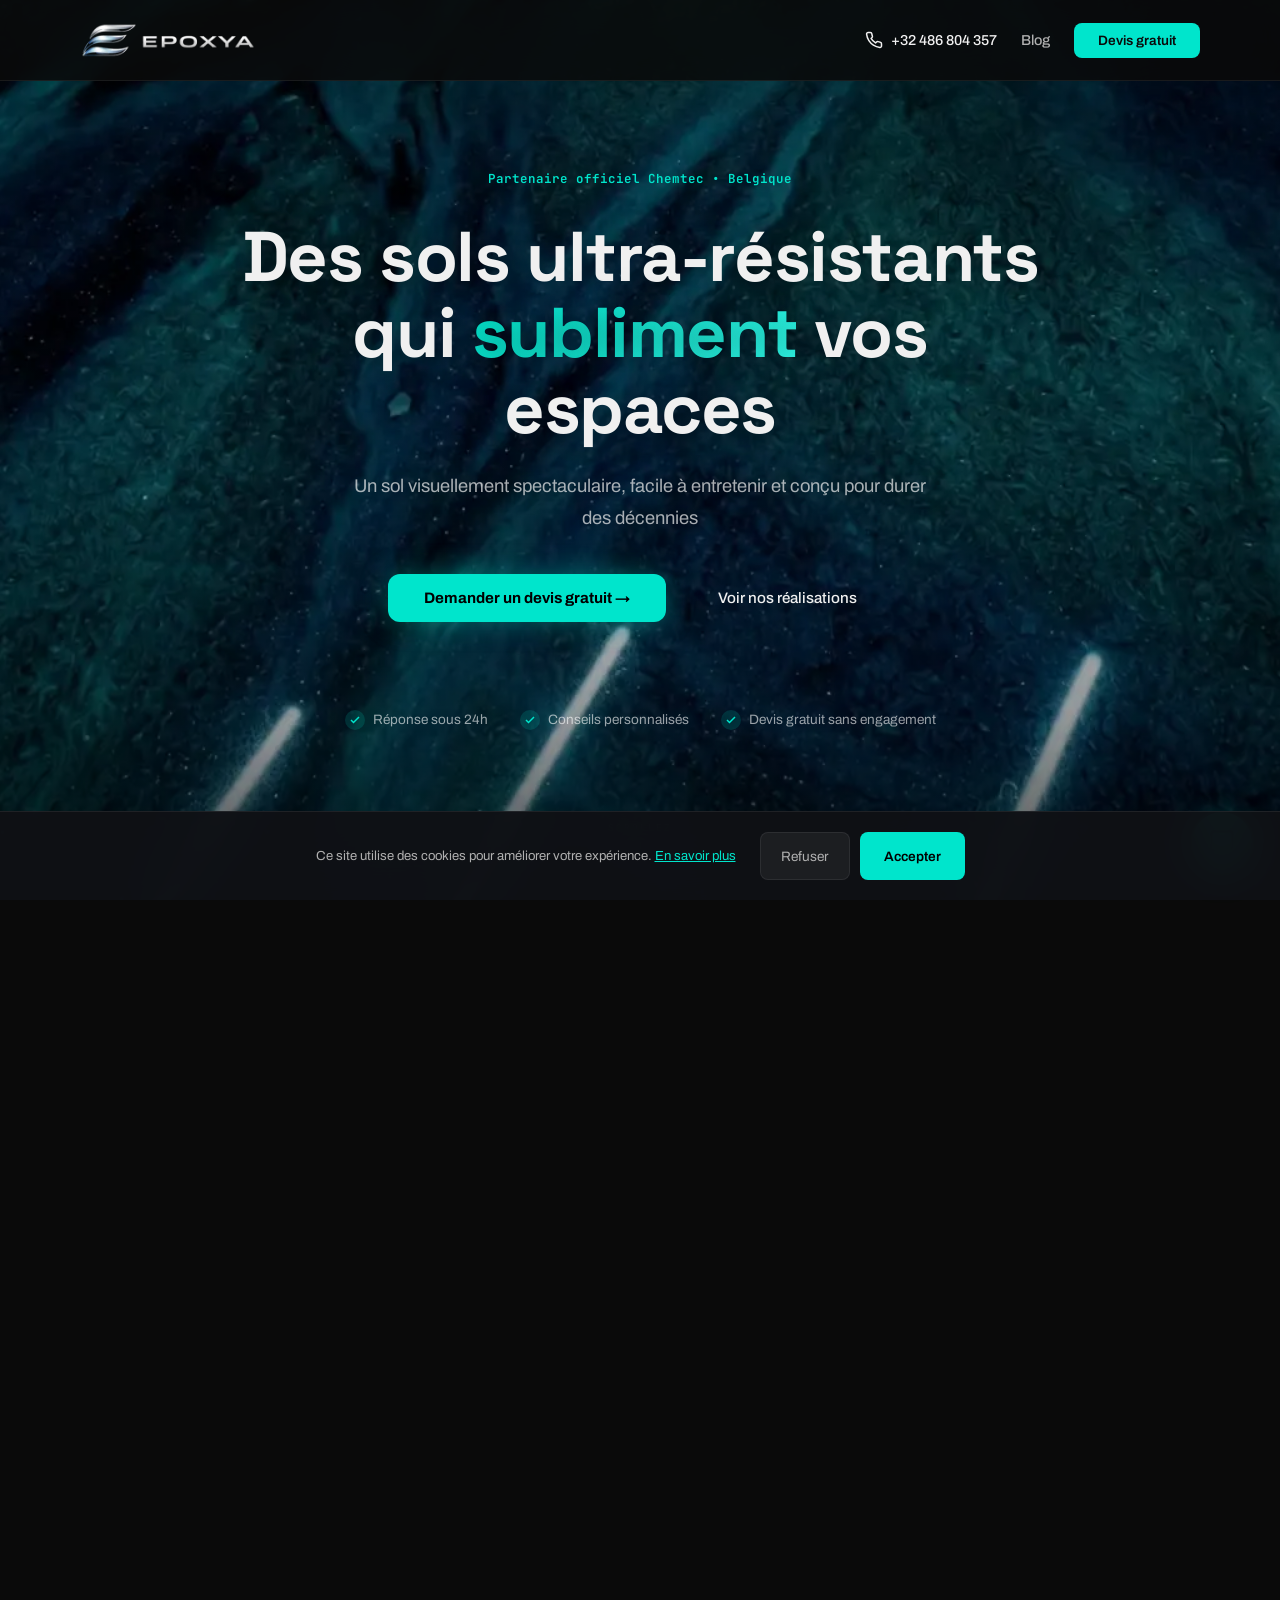
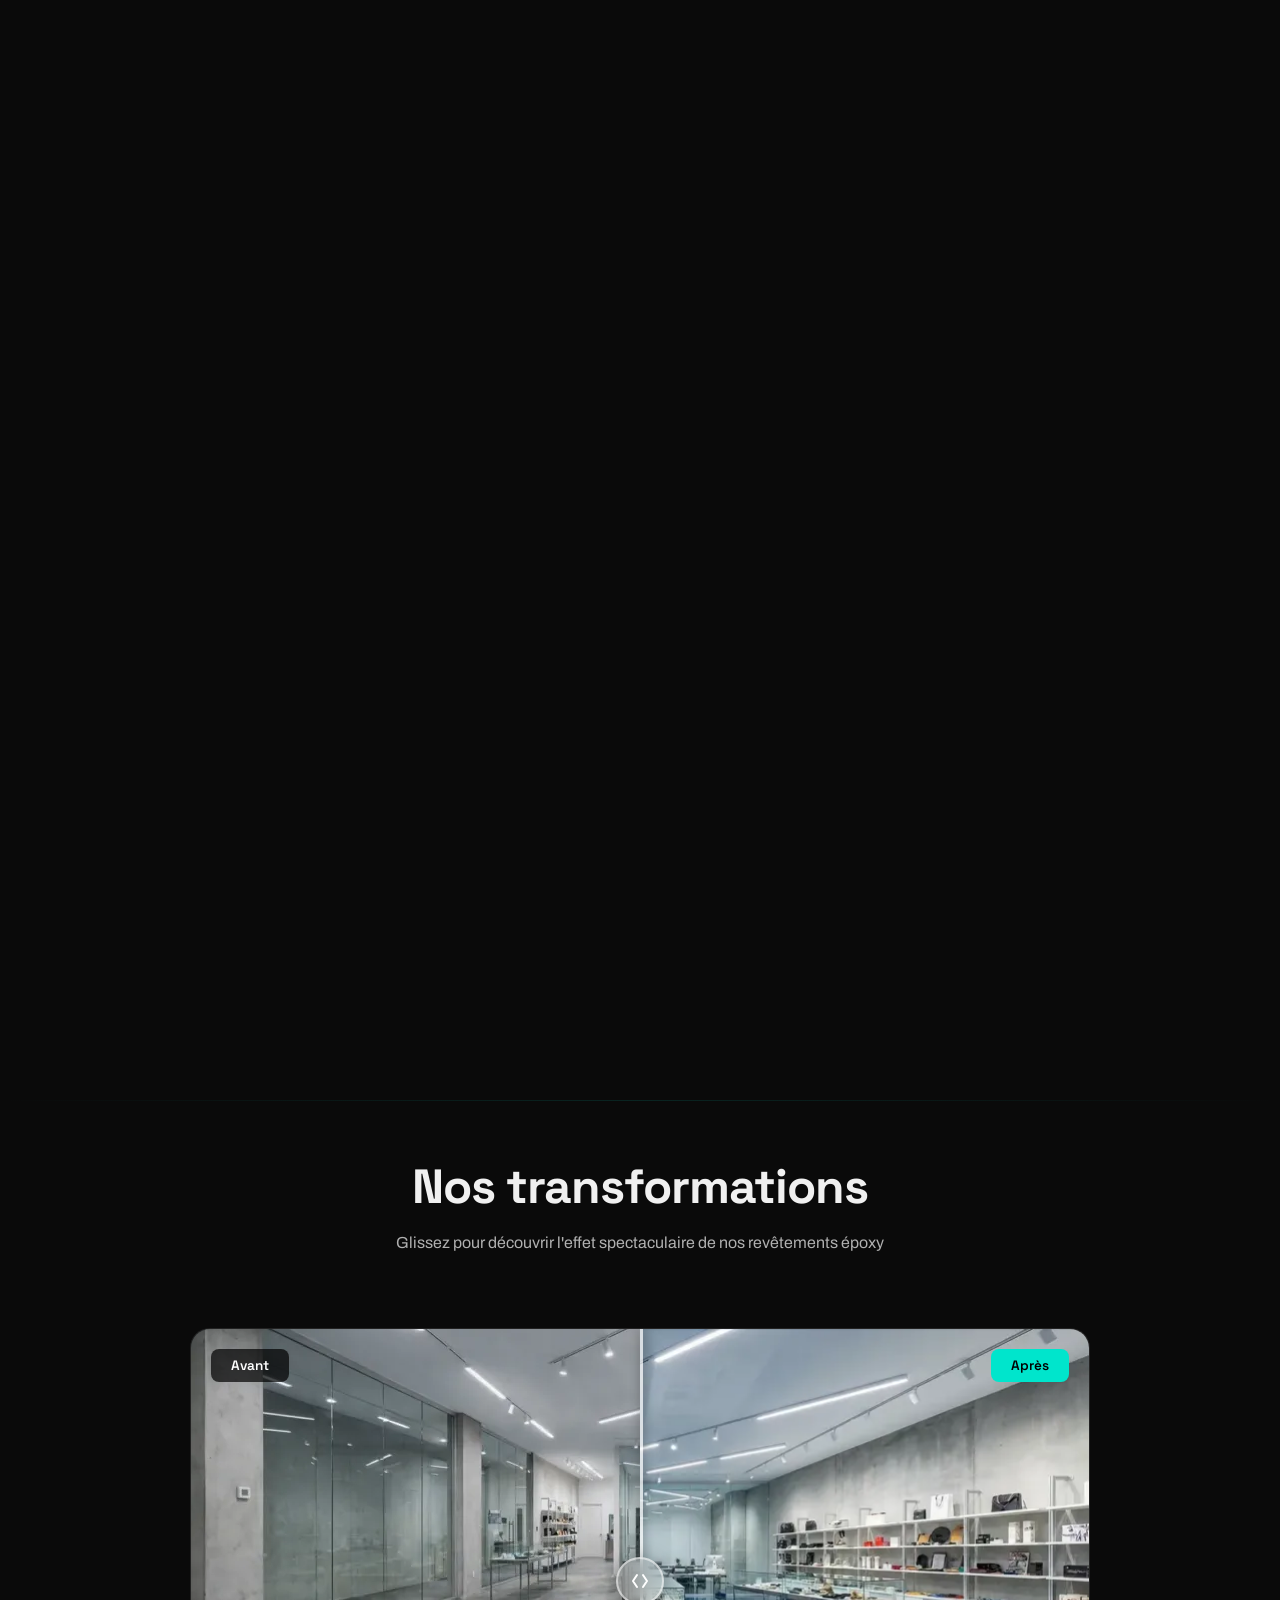
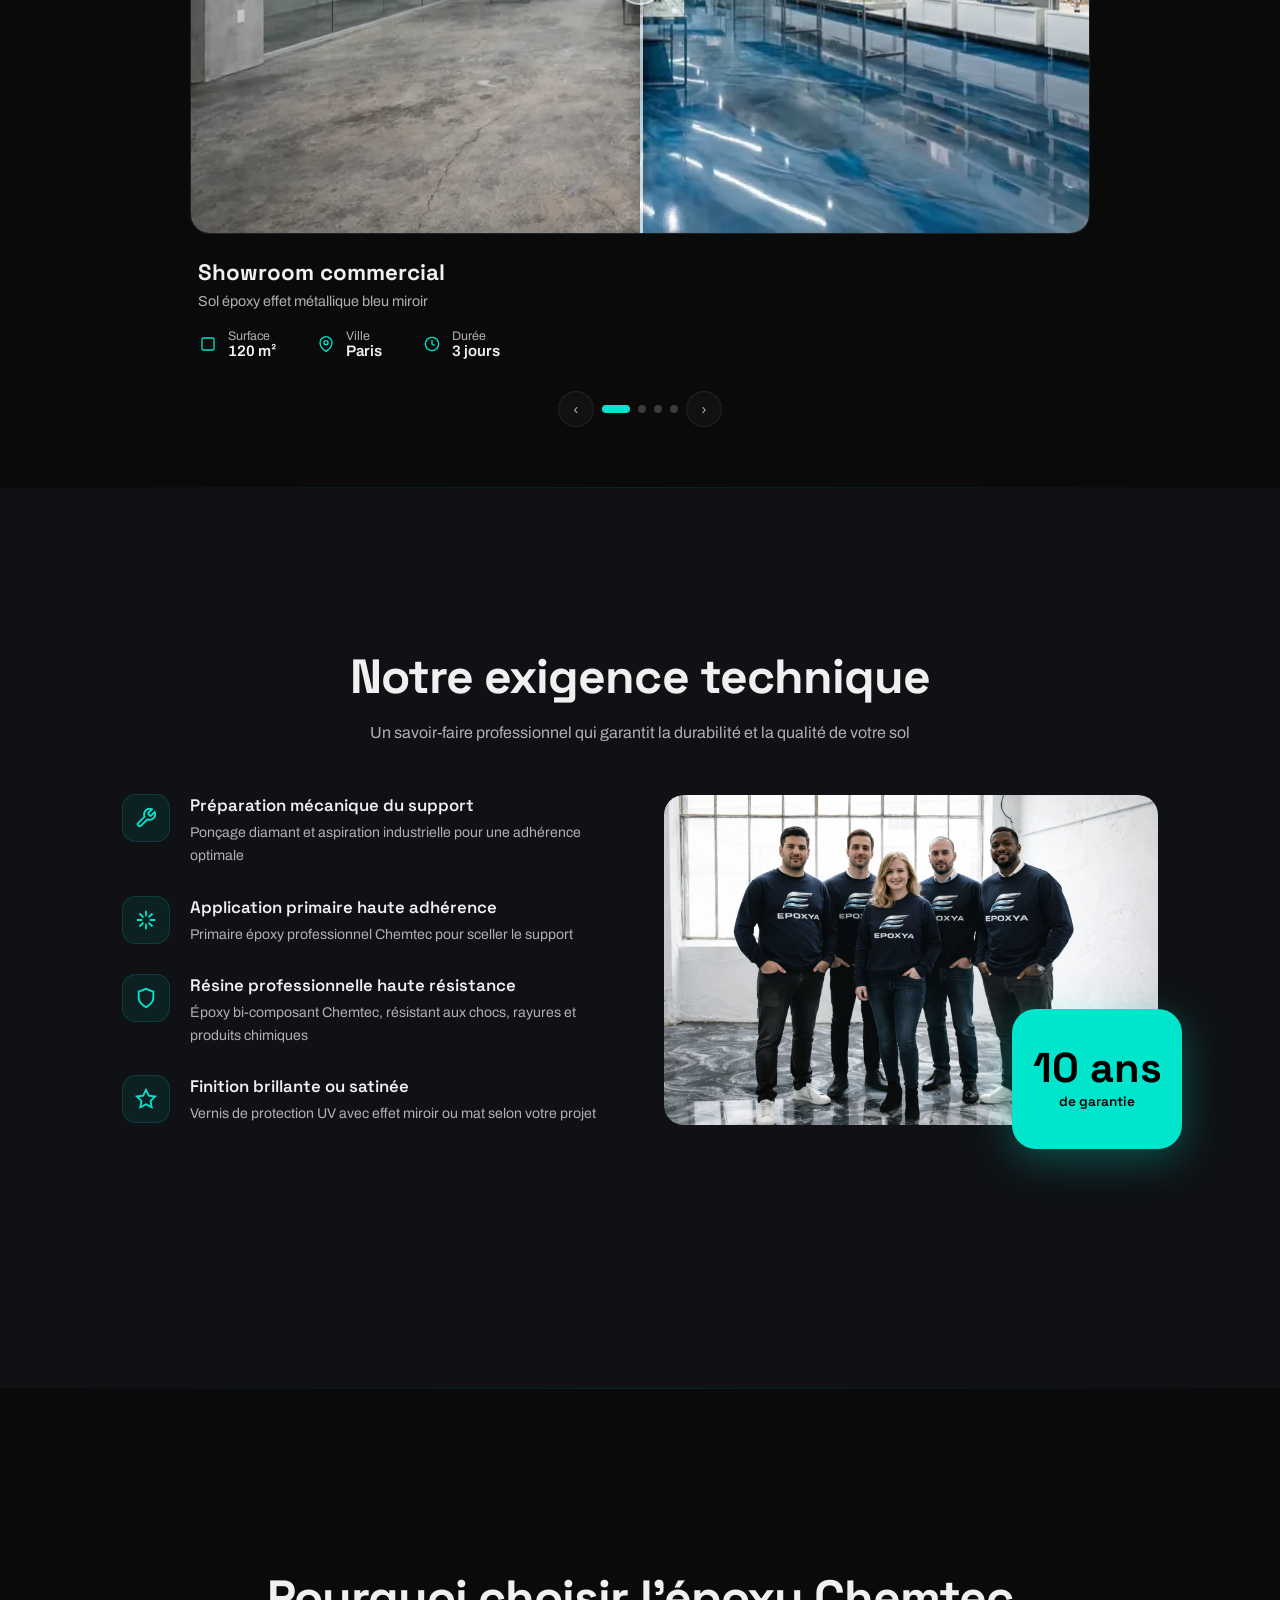
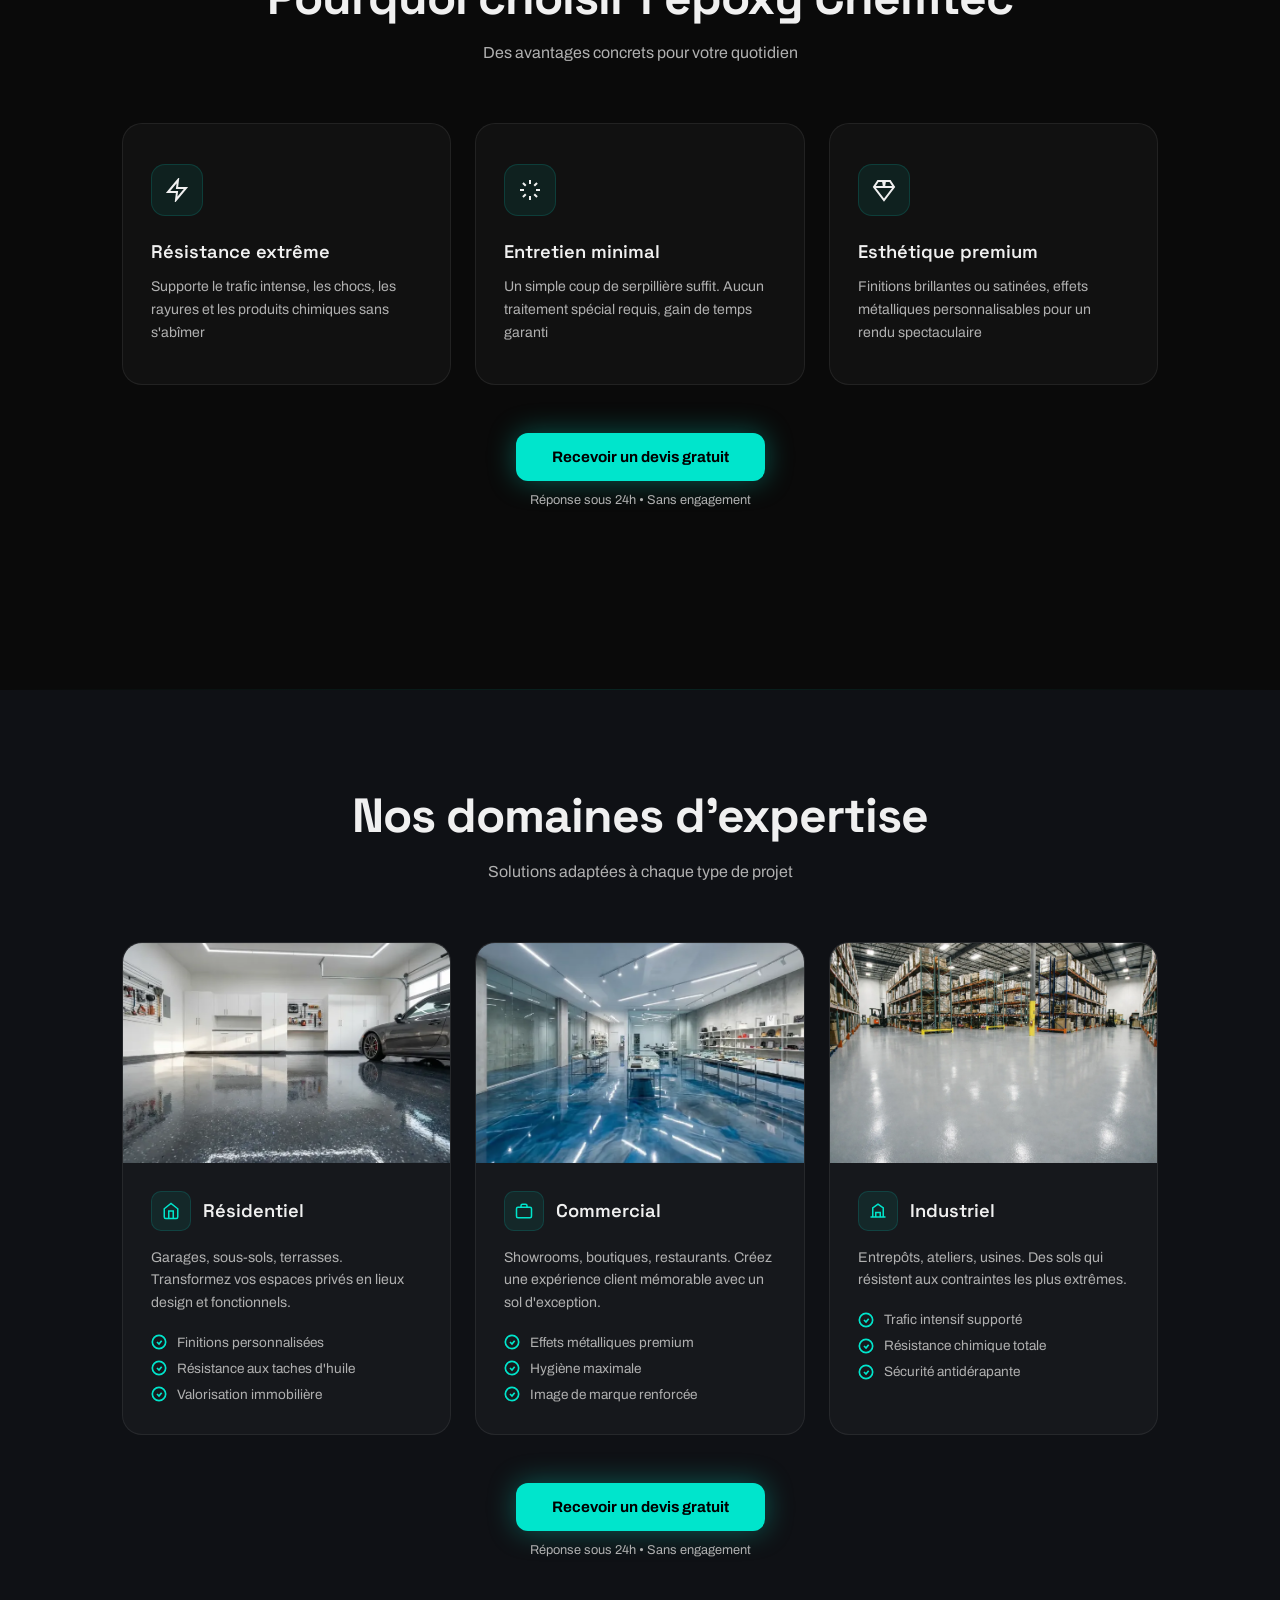
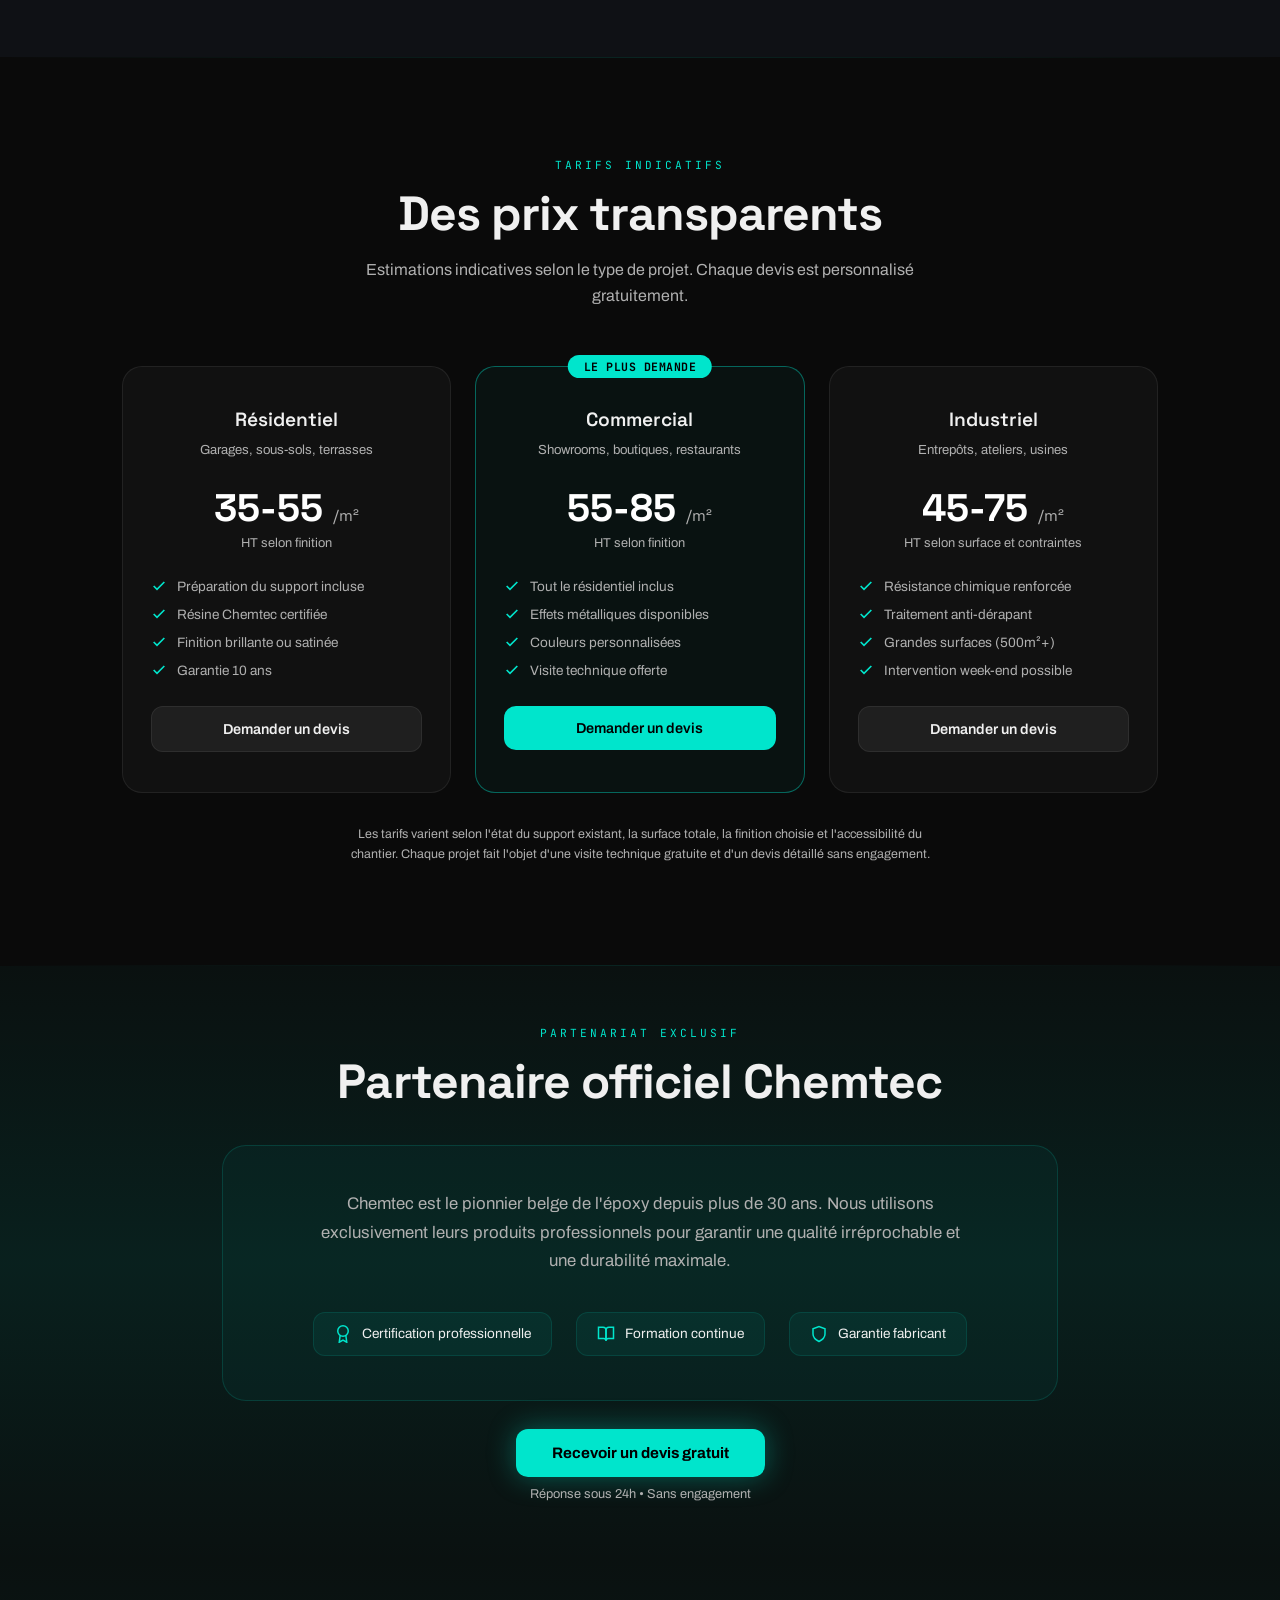
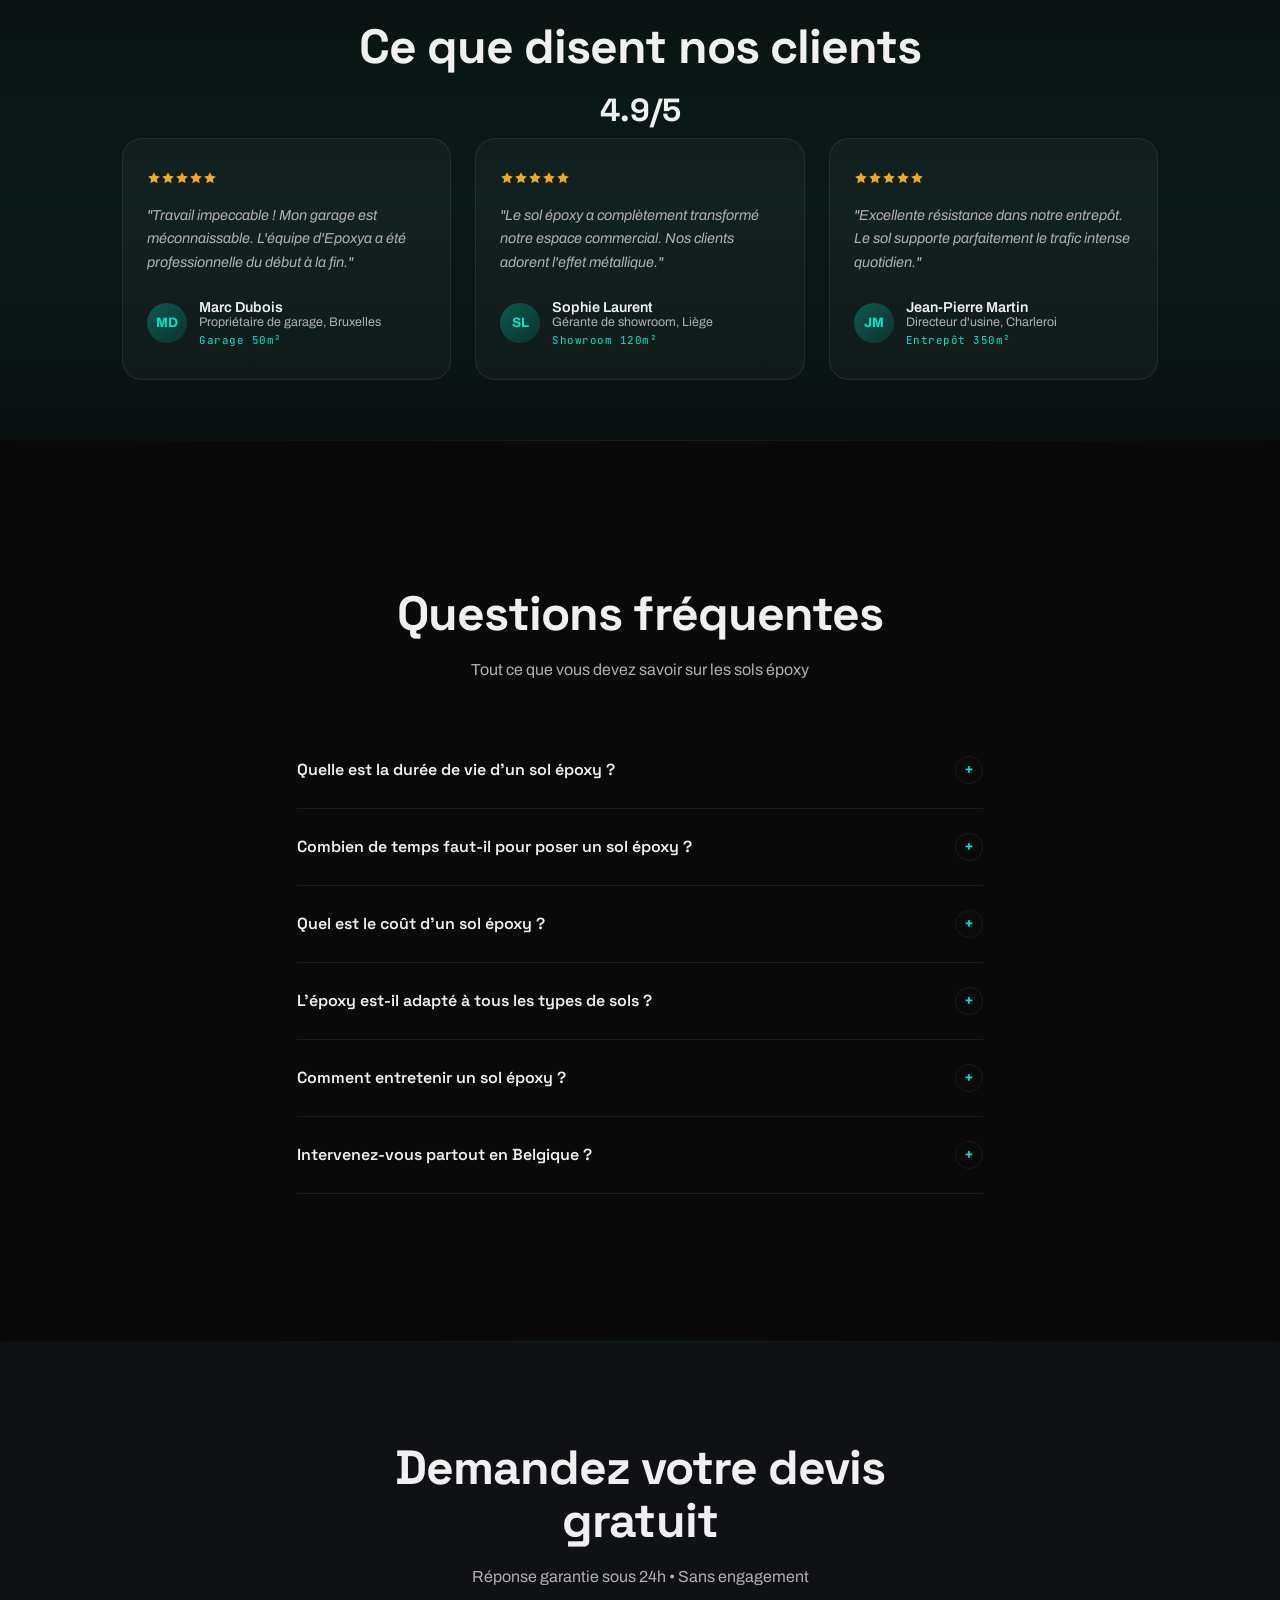
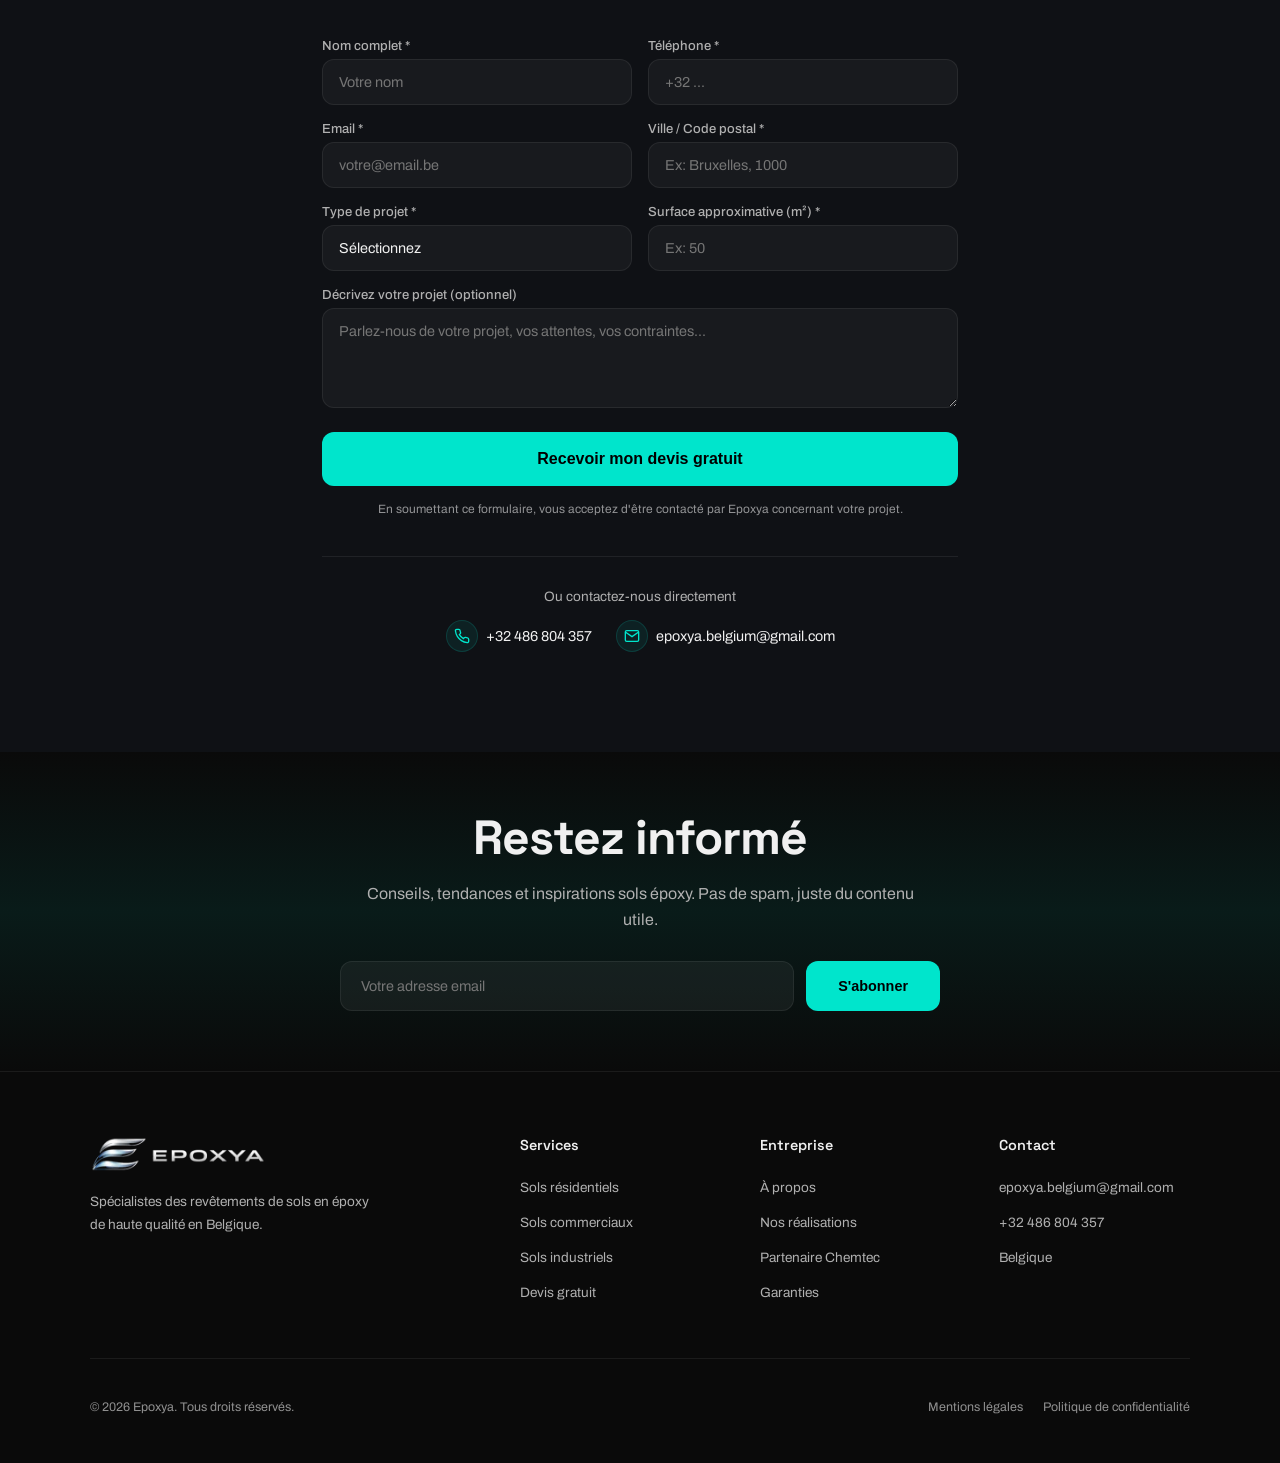
==== commit 7360b7cc: "Update contact email to epoxya.belgium@gmail.com" ====
--- a/index.html
+++ b/index.html
@@ -41,7 +41,7 @@
     "description": "Spécialiste de la pose de sols en résine époxy en Belgique. Partenaire officiel Chemtec.",
     "url": "https://epoxya.be",
     "telephone": "+32486804357",
-    "email": "info@epoxya.be",
+    "email": "epoxya.belgium@gmail.com",
     "areaServed": [
       { "@type": "Country", "name": "Belgium" },
       { "@type": "City", "name": "Bruxelles" },
@@ -1853,7 +1853,7 @@
       <div class="devis-container">
         <h2 class="section-title">Demandez votre devis gratuit</h2>
         <p class="section-sub" style="margin: 0 auto;">Réponse garantie sous 24h &bull; Sans engagement</p>
-        <form class="devis-form" action="https://formsubmit.co/info@epoxya.be" method="POST">
+        <form class="devis-form" action="https://formsubmit.co/epoxya.belgium@gmail.com" method="POST">
           <input type="hidden" name="_subject" value="Nouvelle demande de devis - Epoxya" />
           <input type="hidden" name="_captcha" value="false" />
           <input type="hidden" name="_template" value="table" />
@@ -1905,9 +1905,9 @@
               <div class="contact-link-icon"><svg aria-hidden="true" width="16" height="16" viewBox="0 0 24 24" fill="none" stroke="currentColor" stroke-width="2"><path d="M22 16.92v3a2 2 0 0 1-2.18 2 19.79 19.79 0 0 1-8.63-3.07 19.5 19.5 0 0 1-6-6A19.79 19.79 0 0 1 2.12 4.18 2 2 0 0 1 4.11 2h3a2 2 0 0 1 2 1.72c.127.96.362 1.903.7 2.81a2 2 0 0 1-.45 2.11L8.09 9.91a16 16 0 0 0 6 6l1.27-1.27a2 2 0 0 1 2.11-.45c.907.338 1.85.573 2.81.7A2 2 0 0 1 22 16.92z"/></svg></div>
               +32 486 804 357
             </a>
-            <a href="mailto:info@epoxya.be" class="contact-link">
+            <a href="mailto:epoxya.belgium@gmail.com" class="contact-link">
               <div class="contact-link-icon"><svg aria-hidden="true" width="16" height="16" viewBox="0 0 24 24" fill="none" stroke="currentColor" stroke-width="2"><path d="M4 4h16c1.1 0 2 .9 2 2v12c0 1.1-.9 2-2 2H4c-1.1 0-2-.9-2-2V6c0-1.1.9-2 2-2z"/><polyline points="22,6 12,13 2,6"/></svg></div>
-              info@epoxya.be
+              epoxya.belgium@gmail.com
             </a>
           </div>
         </div>
@@ -1954,7 +1954,7 @@
       </div>
       <div class="footer-col">
         <h3>Contact</h3>
-        <a href="mailto:info@epoxya.be">info@epoxya.be</a>
+        <a href="mailto:epoxya.belgium@gmail.com">epoxya.belgium@gmail.com</a>
         <a href="tel:+32486804357">+32 486 804 357</a>
         <a href="#">Belgique</a>
       </div>
@@ -2486,7 +2486,7 @@
       }
 
       // Send to Formsubmit as backup
-      fetch('https://formsubmit.co/ajax/info@epoxya.be', {
+      fetch('https://formsubmit.co/ajax/epoxya.belgium@gmail.com', {
         method: 'POST',
         headers: { 'Content-Type': 'application/json' },
         body: JSON.stringify({
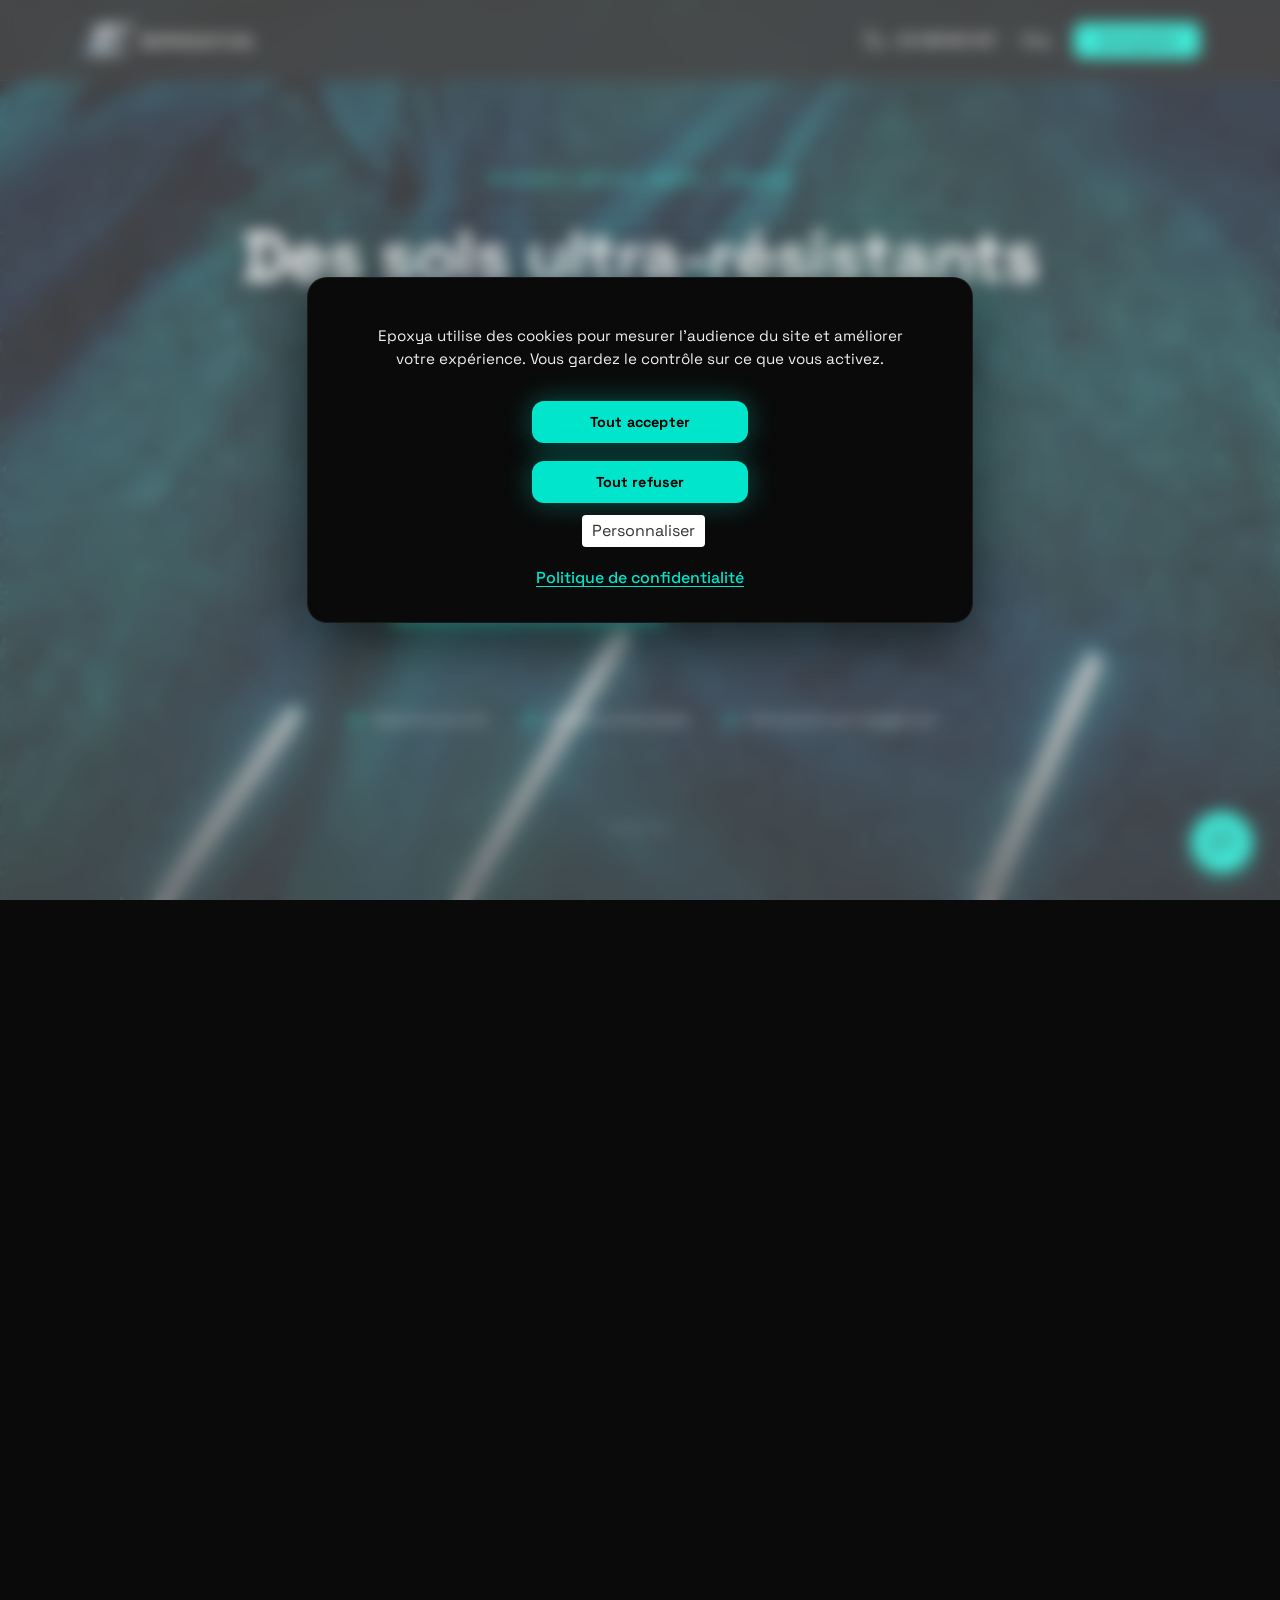
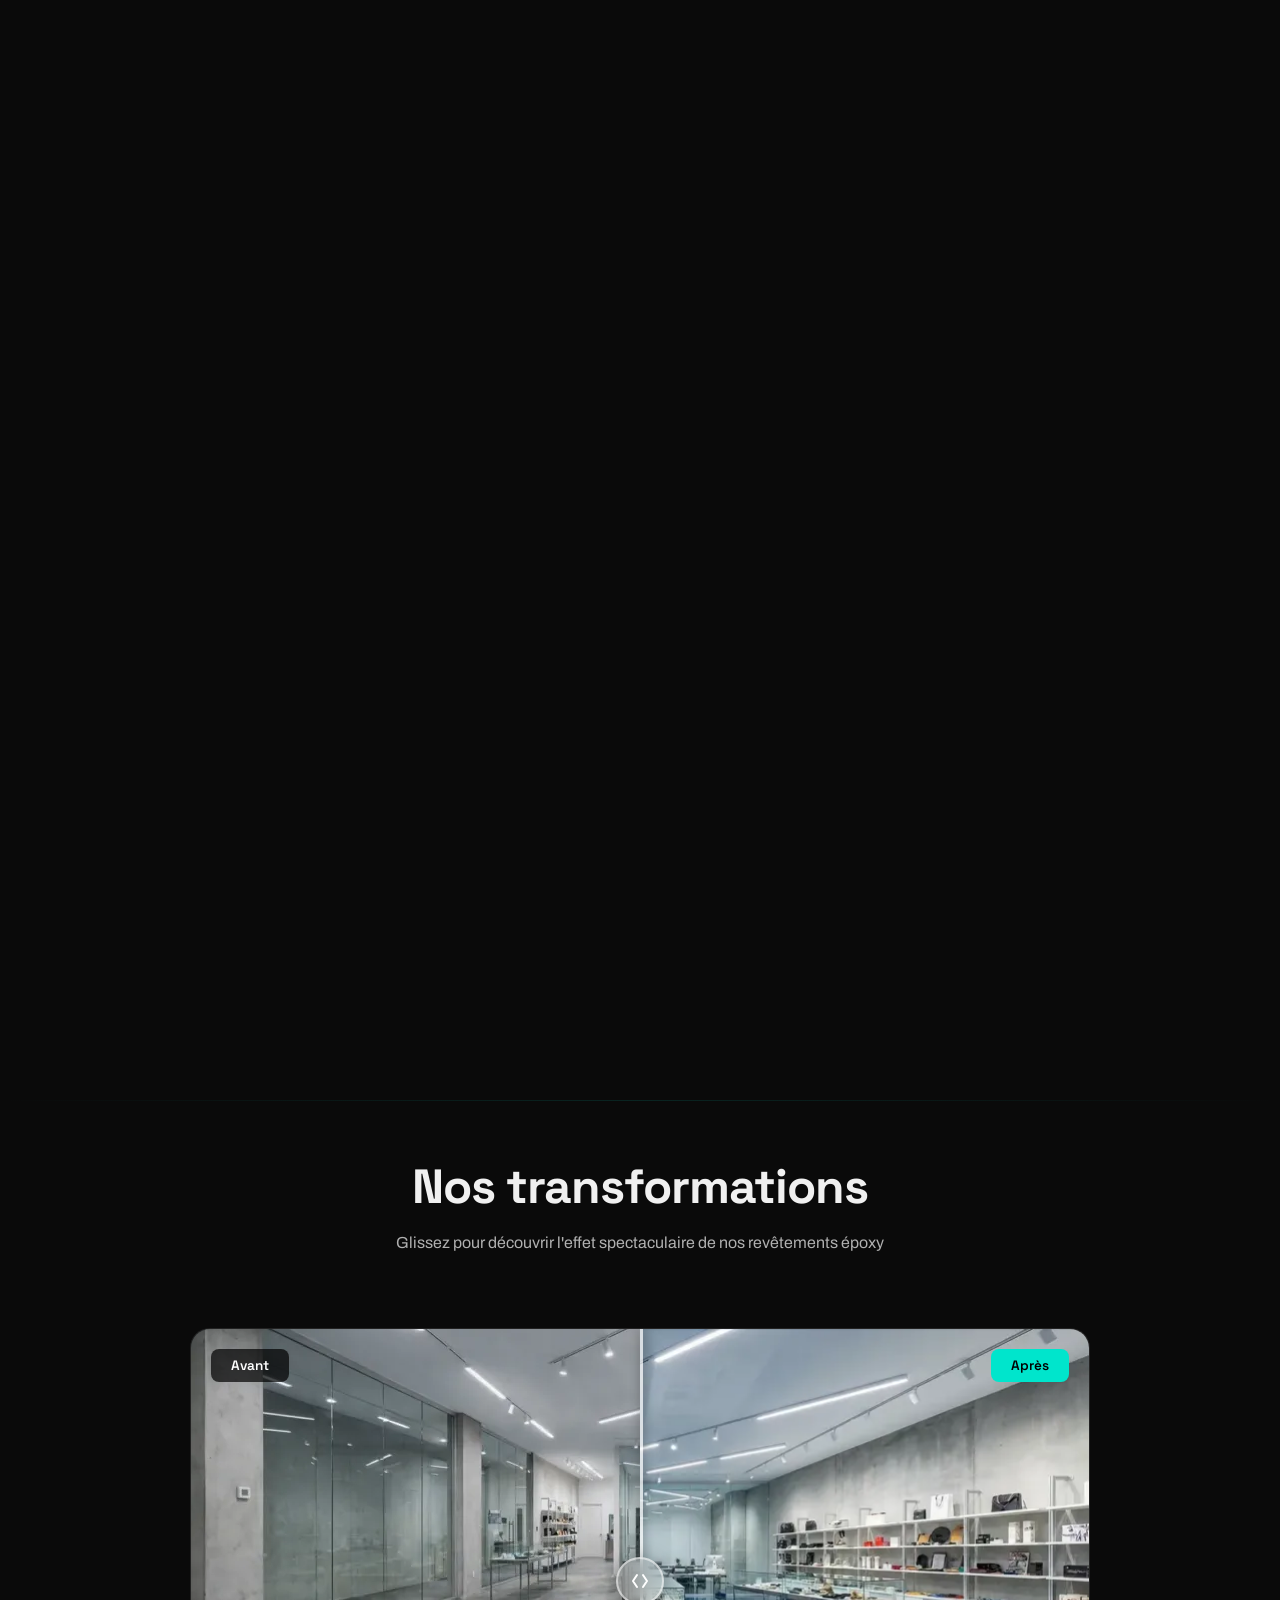
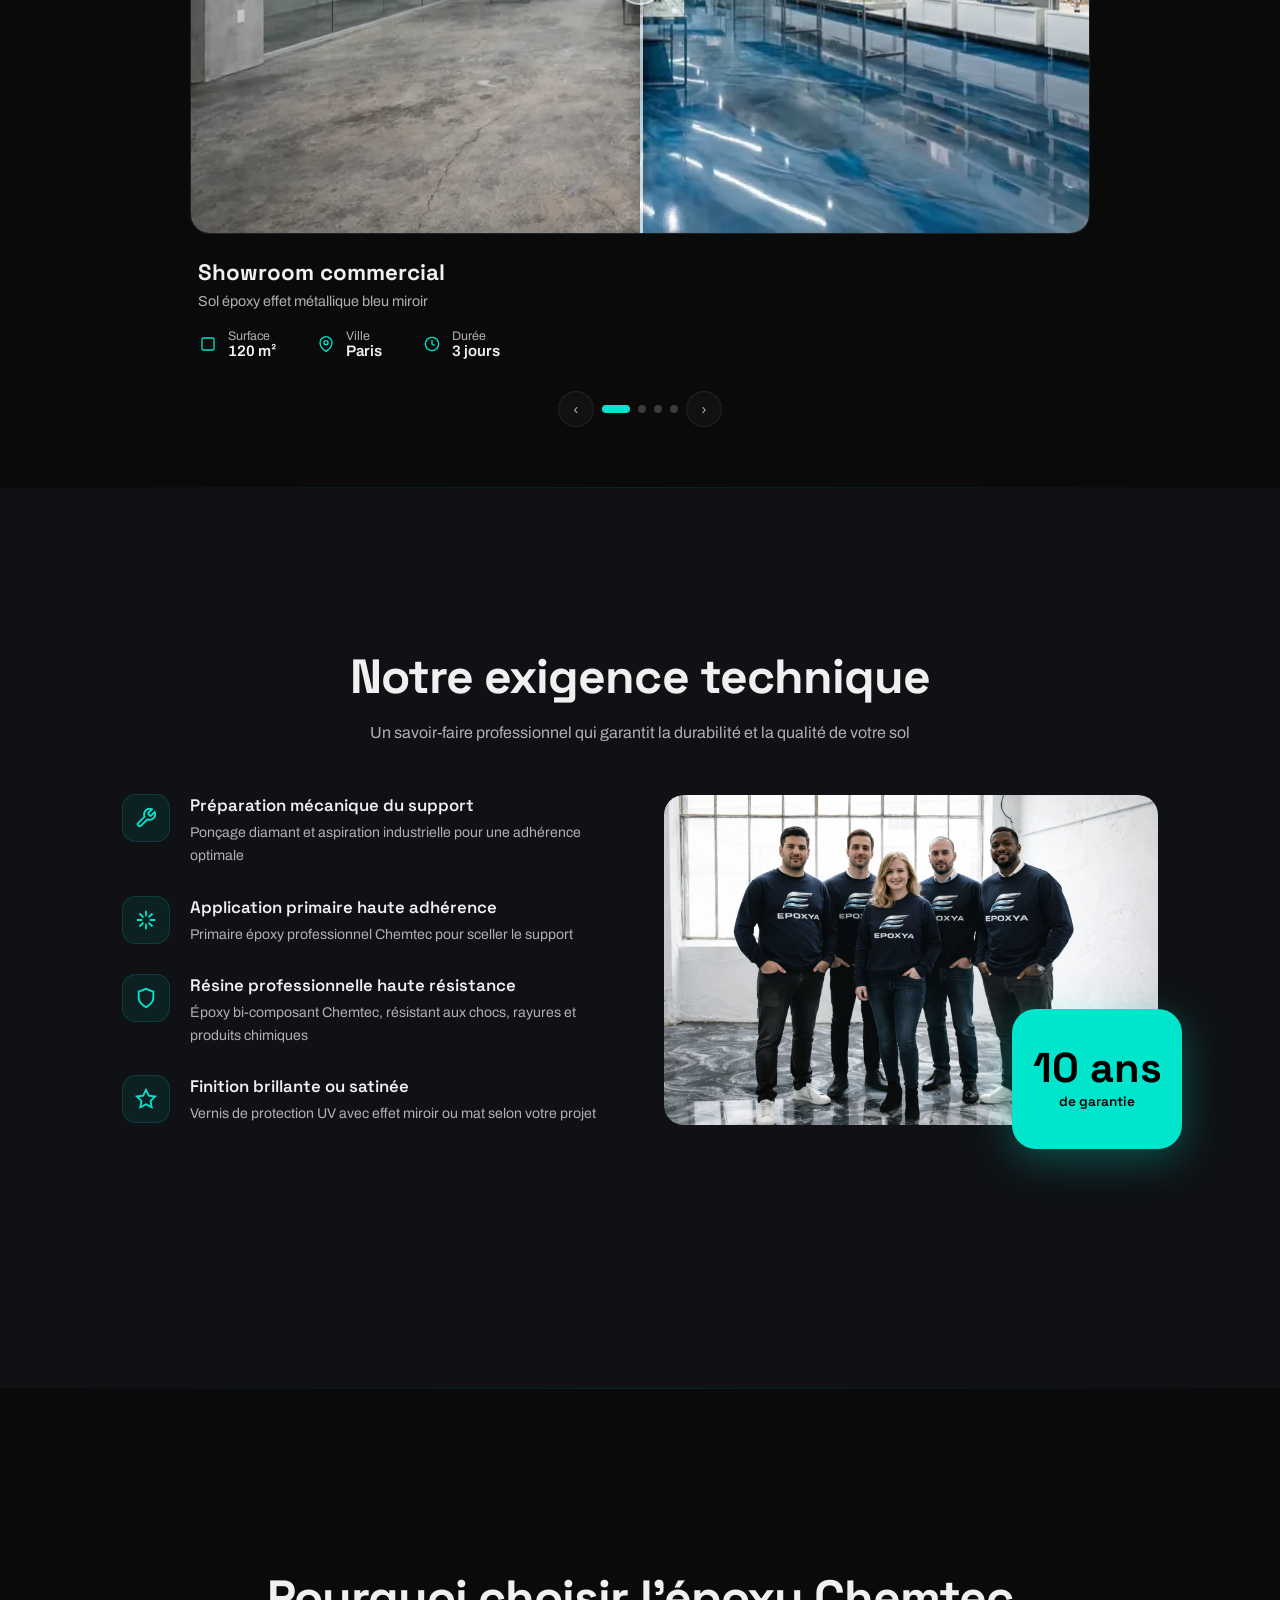
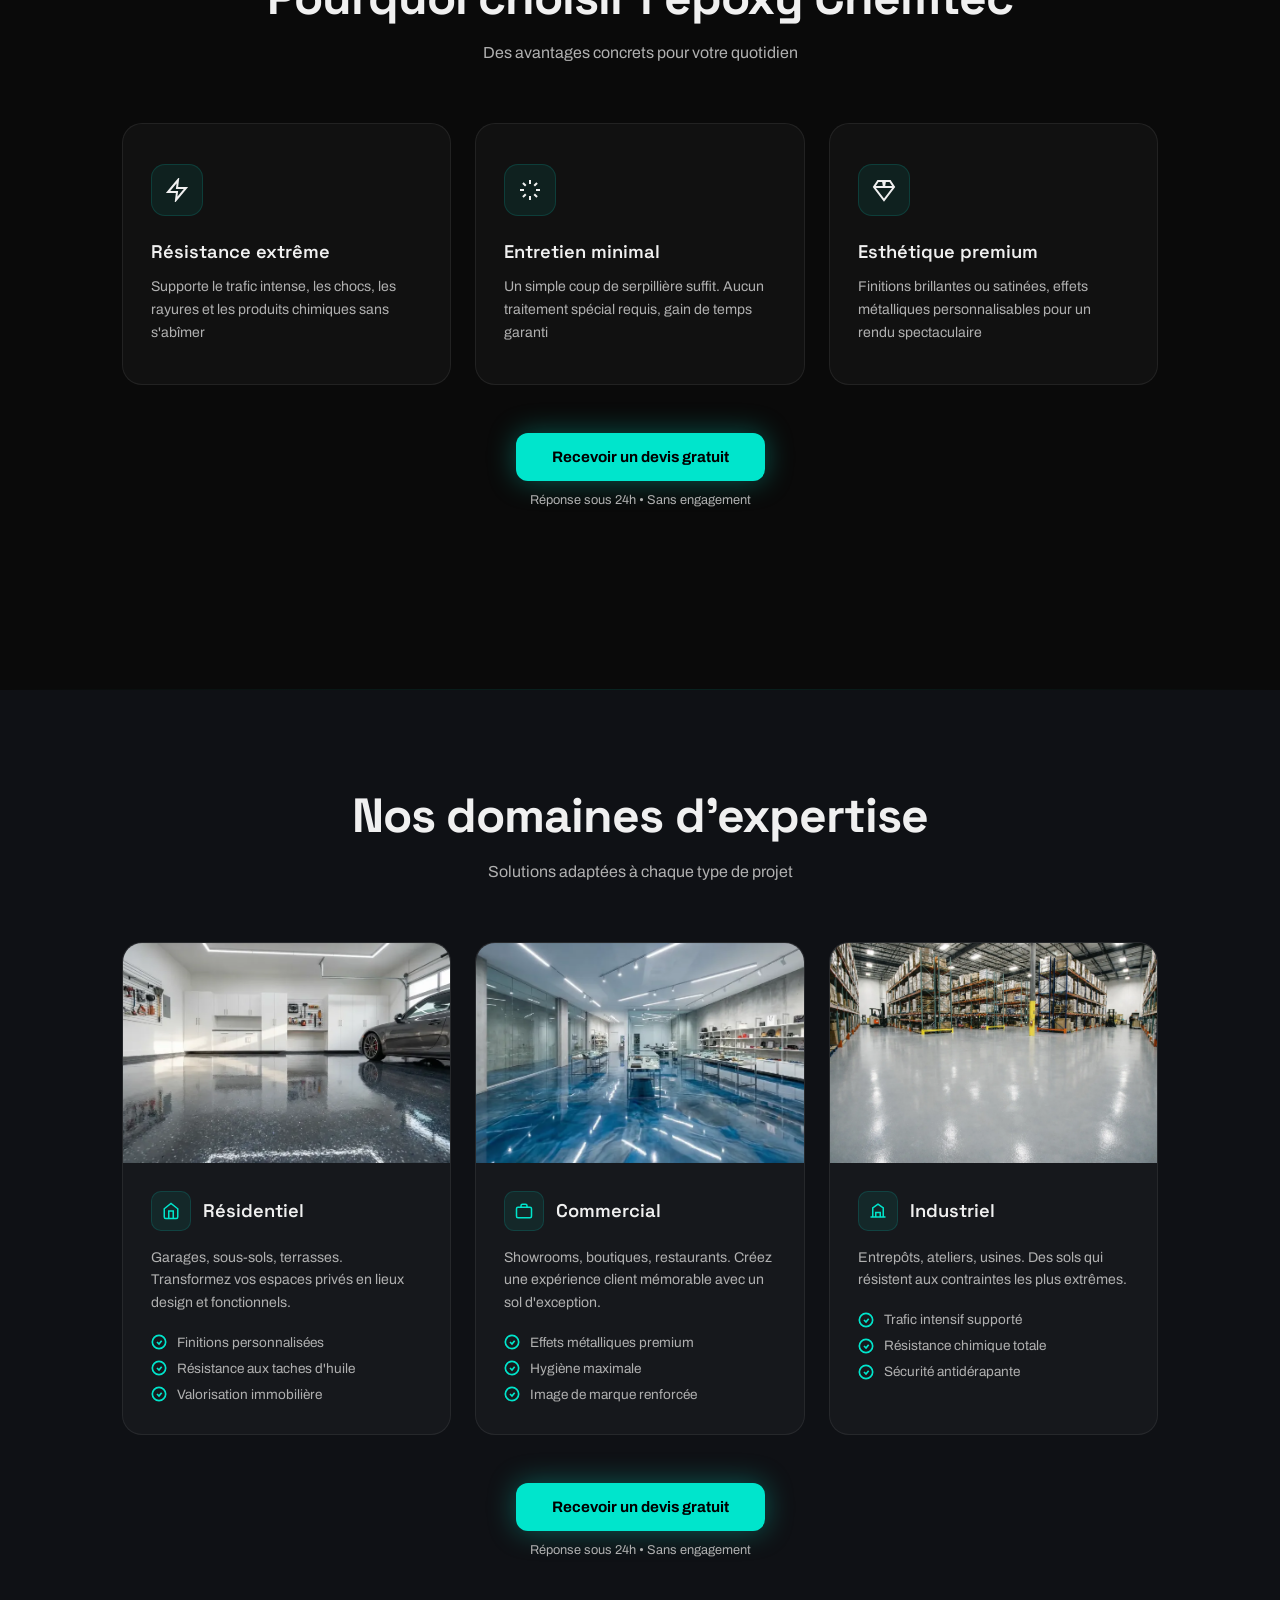
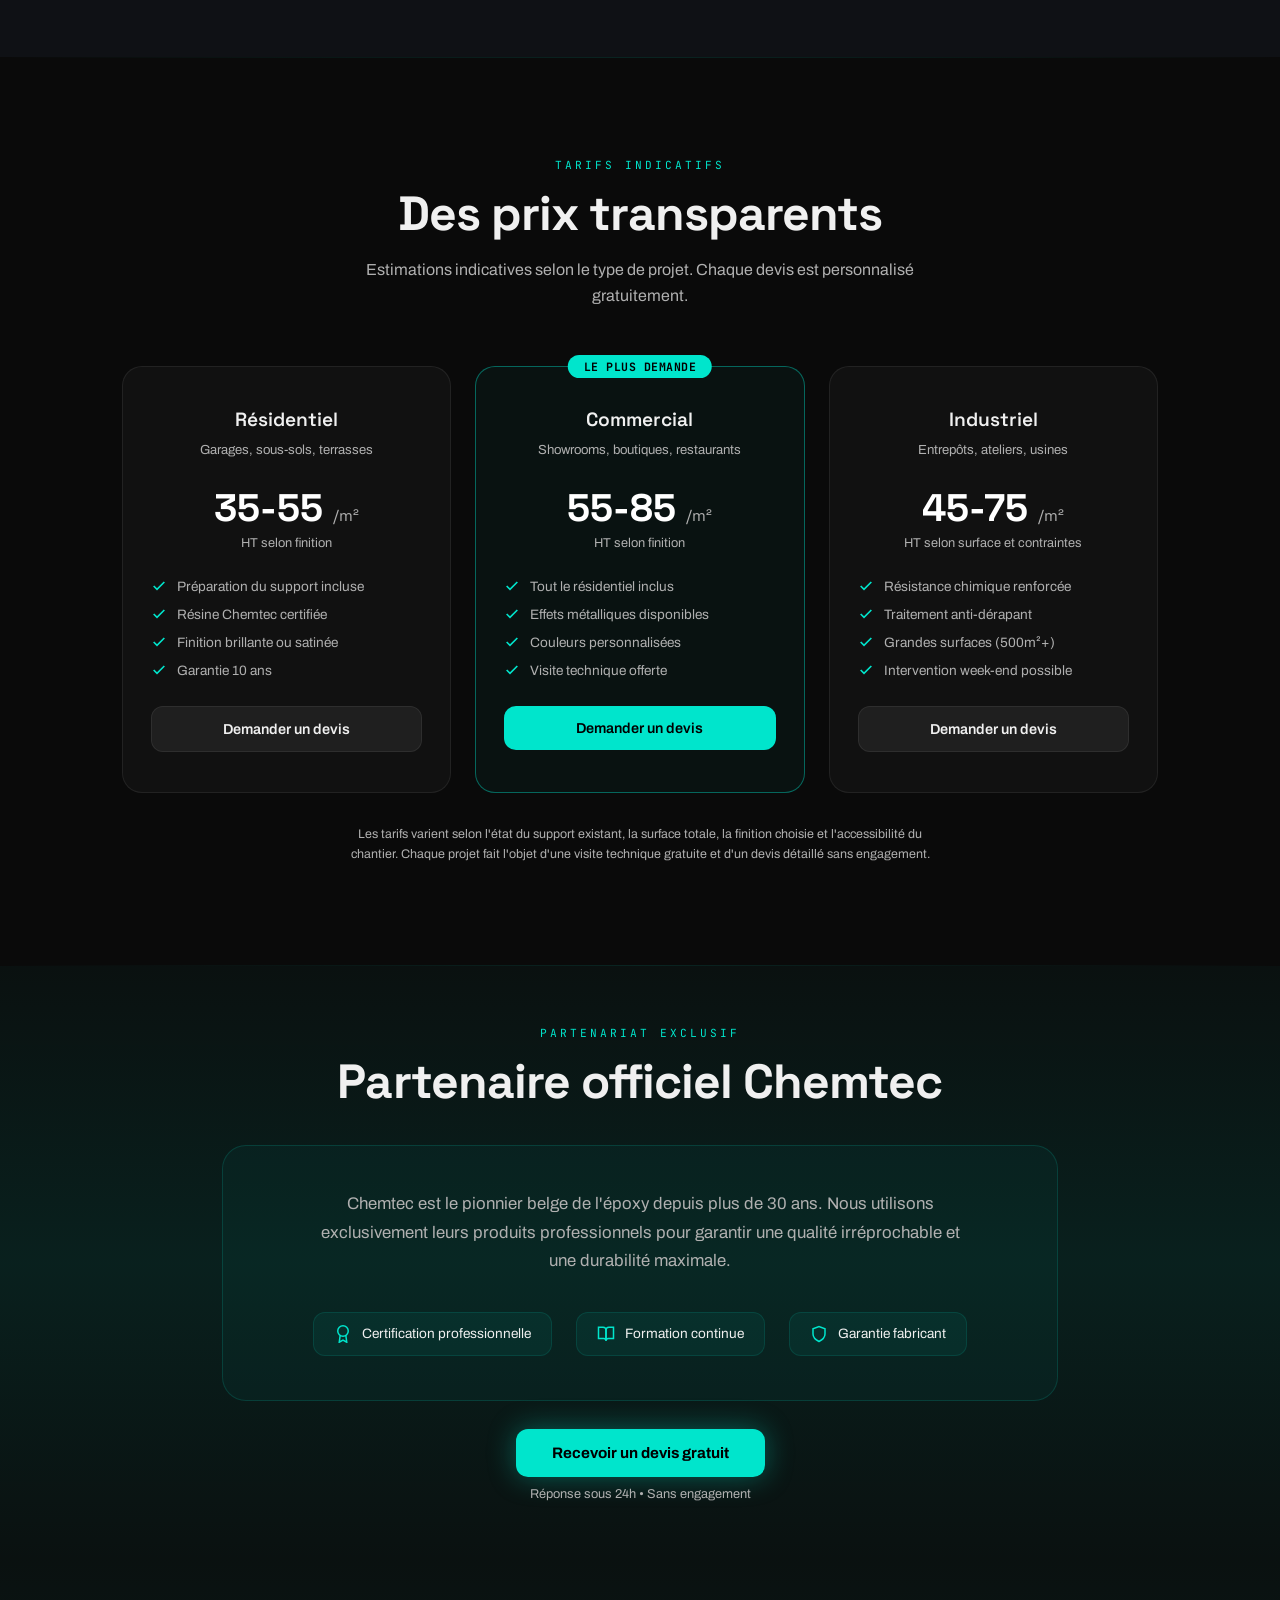
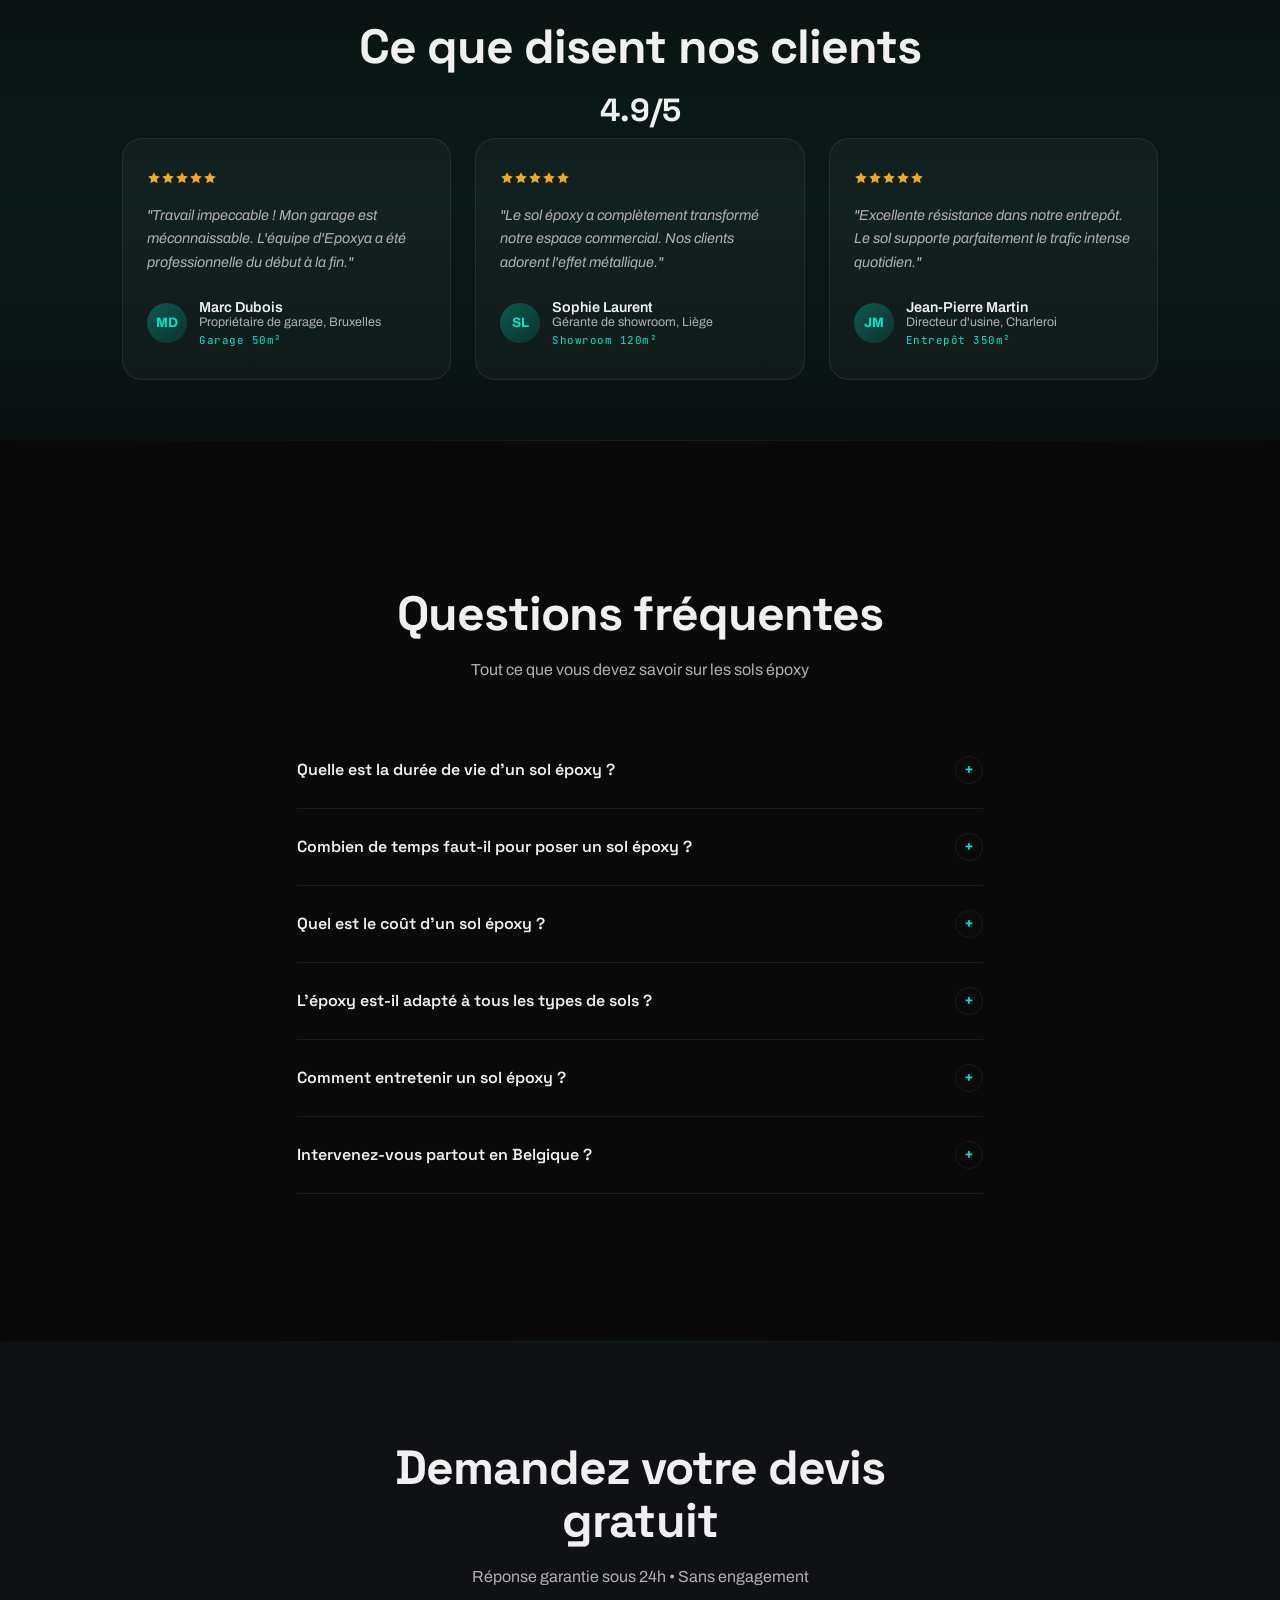
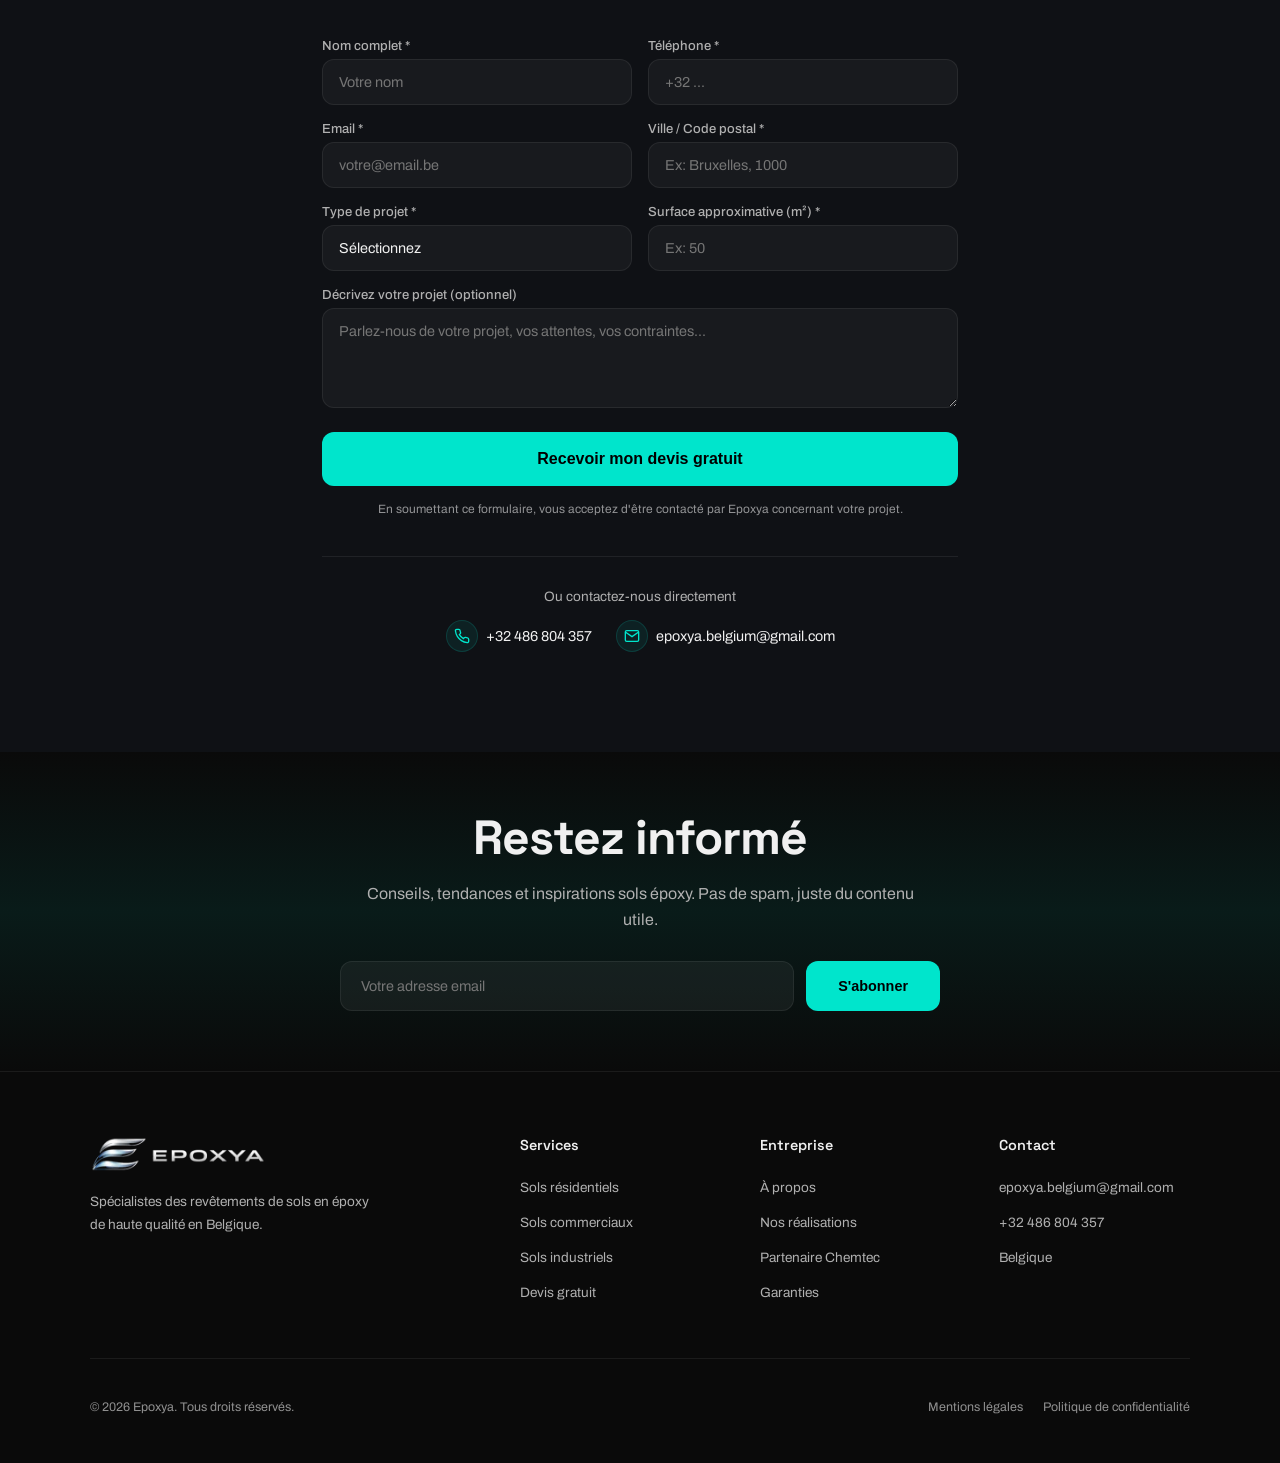
==== commit e8516132: "style(rgpd): customize Tarteaucitron to Epoxya theme and remove legacy banner" ====
--- a/index.html
+++ b/index.html
@@ -1,6 +1,7 @@
 <!DOCTYPE html>
 <html lang="fr">
 <head>
+  <!-- GA4 chargé via Tarteaucitron après consentement RGPD (init en bas du <head>) -->
   <meta charset="UTF-8" />
   <meta name="viewport" content="width=device-width, initial-scale=1.0" />
   <title>Epoxya — Pose Sol Époxy & Résine Belgique, Bruxelles, Liège | Devis Gratuit</title>
@@ -950,6 +951,14 @@
       color: var(--accent); font-size: 0.9rem; font-weight: 500;
     }
     .newsletter-success.show { display: block; }
+    .newsletter-error {
+      display: none; margin-top: 16px;
+      color: #ff6b6b; font-size: 0.9rem; font-weight: 500;
+    }
+    .newsletter-error.show { display: block; }
+    .newsletter-form button:disabled {
+      opacity: 0.6; cursor: not-allowed; box-shadow: none;
+    }
     @media (max-width: 520px) {
       .newsletter-form { flex-direction: column; }
     }
@@ -1002,42 +1011,6 @@
     }
     .back-top.visible { opacity: 1; pointer-events: auto; }
     .back-top:hover { background: rgba(var(--accent-rgb), 0.15); color: var(--accent); transform: translateY(-2px); }
-
-    /* ─── Cookie Banner ─── */
-    .cookie-banner {
-      position: fixed; bottom: 0; left: 0; right: 0;
-      background: rgba(15,17,21,0.97);
-      border-top: 1px solid var(--glass-border);
-      backdrop-filter: blur(20px); -webkit-backdrop-filter: blur(20px);
-      padding: 20px 32px;
-      display: flex; align-items: center; justify-content: center;
-      gap: 24px; flex-wrap: wrap;
-      z-index: 9000;
-      transform: translateY(100%);
-      transition: transform 0.5s cubic-bezier(0.25,1,0.5,1);
-    }
-    .cookie-banner.show { transform: translateY(0); }
-    .cookie-banner p { font-size: 0.82rem; color: var(--text-secondary); max-width: 600px; line-height: 1.5; }
-    .cookie-banner a { color: var(--accent); text-decoration: underline; }
-    .cookie-btns { display: flex; gap: 10px; flex-shrink: 0; }
-    .cookie-accept {
-      background: var(--accent); color: #000;
-      border: none; padding: 12px 24px; border-radius: 8px; min-height: 48px;
-      font-weight: 600; font-size: 0.85rem; cursor: pointer;
-      font-family: 'Archivo', sans-serif;
-      transition: box-shadow 0.2s;
-    }
-    .cookie-accept:hover { box-shadow: 0 0 16px rgba(var(--accent-rgb), 0.4); }
-    .cookie-decline {
-      background: rgba(255,255,255,0.06);
-      border: 1px solid var(--glass-border);
-      color: var(--text-secondary);
-      padding: 12px 20px; border-radius: 8px; min-height: 48px;
-      font-size: 0.85rem; cursor: pointer;
-      font-family: 'Archivo', sans-serif;
-      transition: border-color 0.2s;
-    }
-    .cookie-decline:hover { border-color: rgba(255,255,255,0.2); }
 
     /* ─── Chatbot ─── */
     .chatbot-btn {
@@ -1267,6 +1240,43 @@
       .rating-number { font-size: 1.6rem; }
     }
   </style>
+  <!-- Tarteaucitron — gestion du consentement cookies (RGPD) -->
+  <script src="/assets/tarteaucitron/tarteaucitron.js"></script>
+  <link rel="stylesheet" href="/assets/tarteaucitron/tarteaucitron-custom.css">
+  <script>
+    tarteaucitron.init({
+        "privacyUrl": "/confidentialite.html",
+        "bodyPosition": "bottom",
+        "hashtag": "#tarteaucitron",
+        "cookieName": "tarteaucitron",
+        "orientation": "middle",
+        "groupServices": false,
+        "showDetailsOnClick": true,
+        "serviceDefaultState": "wait",
+        "showAlertSmall": false,
+        "cookieslist": true,
+        "closePopup": false,
+        "showIcon": true,
+        "iconPosition": "BottomRight",
+        "adblocker": false,
+        "DenyAllCta": true,
+        "AcceptAllCta": true,
+        "highPrivacy": true,
+        "handleBrowserDNTRequest": false,
+        "removeCredit": false,
+        "moreInfoLink": true,
+        "useExternalCss": false,
+        "useExternalJs": false,
+        "readmoreLink": "/confidentialite.html",
+        "mandatory": true,
+        "mandatoryCta": true,
+        "googleConsentMode": true,
+        "partnersList": false
+    });
+
+    tarteaucitron.user.gtagUa = 'G-E133YGKSHF';
+    (tarteaucitron.job = tarteaucitron.job || []).push('gtag');
+  </script>
 </head>
 <body>
 
@@ -1920,12 +1930,13 @@
     <div class="newsletter-container">
       <h2 class="section-title">Restez informé</h2>
       <p class="section-sub" style="margin: 0 auto;">Conseils, tendances et inspirations sols époxy. Pas de spam, juste du contenu utile.</p>
-      <form class="newsletter-form" id="newsletterForm" onsubmit="return subscribeNewsletter(event)">
+      <form class="newsletter-form" id="newsletterForm" onsubmit="return subscribeNewsletterBrevo(event)">
         <label for="newsletterEmail" class="sr-only">Votre adresse email</label>
         <input type="email" id="newsletterEmail" placeholder="Votre adresse email" required />
         <button type="submit">S'abonner</button>
       </form>
       <p class="newsletter-success" id="newsletterSuccess">Merci ! Vous êtes inscrit à notre newsletter.</p>
+      <p class="newsletter-error" id="newsletterError" role="alert" aria-live="polite"></p>
     </div>
   </section>
 
@@ -1973,15 +1984,6 @@
     <svg aria-hidden="true" width="20" height="20" viewBox="0 0 24 24" fill="none" stroke="currentColor" stroke-width="2.5"><polyline points="18 15 12 9 6 15"/></svg>
   </button>
 
-  <!-- ═══════ COOKIE BANNER ═══════ -->
-  <div class="cookie-banner" id="cookieBanner">
-    <p>Ce site utilise des cookies pour améliorer votre expérience. <a href="confidentialite.html">En savoir plus</a></p>
-    <div class="cookie-btns">
-      <button class="cookie-decline" onclick="closeCookieBanner(false)">Refuser</button>
-      <button class="cookie-accept" onclick="closeCookieBanner(true)">Accepter</button>
-    </div>
-  </div>
-
   <!-- ═══════ CHATBOT ═══════ -->
   <button class="chatbot-btn" id="chatbotBtn" aria-label="Ouvrir le chat">
     <div class="chatbot-pulse"></div>
@@ -2471,36 +2473,74 @@
     });
 
     /* ══════════════════════════════════════
-       NEWSLETTER — save to localStorage + Formsubmit
+       NEWSLETTER — Brevo via Cloudflare Pages Function
     ══════════════════════════════════════ */
-    function subscribeNewsletter(e) {
+    async function subscribeNewsletterBrevo(e) {
       e.preventDefault();
-      const email = document.getElementById('newsletterEmail').value.trim();
-      if (!email) return false;
-
-      // Save to localStorage
-      let subs = JSON.parse(localStorage.getItem('epoxya_subscribers') || '[]');
-      if (!subs.includes(email)) {
-        subs.push(email);
-        localStorage.setItem('epoxya_subscribers', JSON.stringify(subs));
+      const form = document.getElementById('newsletterForm');
+      const input = document.getElementById('newsletterEmail');
+      const button = form.querySelector('button[type="submit"]');
+      const successEl = document.getElementById('newsletterSuccess');
+      const errorEl = document.getElementById('newsletterError');
+
+      const email = input.value.trim();
+      errorEl.classList.remove('show');
+
+      if (!email || !email.includes('@') || !email.includes('.')) {
+        errorEl.textContent = 'Veuillez entrer un email valide.';
+        errorEl.classList.add('show');
+        return false;
       }
 
-      // Send to Formsubmit as backup
-      fetch('https://formsubmit.co/ajax/epoxya.belgium@gmail.com', {
-        method: 'POST',
-        headers: { 'Content-Type': 'application/json' },
-        body: JSON.stringify({
-          _subject: 'Nouvel abonné newsletter - Epoxya',
-          email: email,
-          source: 'newsletter'
-        })
-      }).catch(() => {});
-
-      // Show success
-      document.getElementById('newsletterForm').style.display = 'none';
-      document.getElementById('newsletterSuccess').classList.add('show');
+      const originalText = button.textContent;
+      button.disabled = true;
+      button.textContent = 'Inscription en cours...';
+
+      try {
+        const resp = await fetch('/newsletter-subscribe', {
+          method: 'POST',
+          headers: { 'Content-Type': 'application/json' },
+          body: JSON.stringify({ email })
+        });
+        const data = await resp.json().catch(() => ({}));
+
+        if (data && data.success === true) {
+          form.style.display = 'none';
+          successEl.textContent = 'Vérifiez votre boîte email pour confirmer votre inscription.';
+          successEl.classList.add('show');
+        } else if (data && data.error === 'already_subscribed') {
+          errorEl.textContent = 'Cet email est déjà inscrit à notre newsletter.';
+          errorEl.classList.add('show');
+          button.disabled = false;
+          button.textContent = originalText;
+        } else {
+          errorEl.textContent = 'Une erreur est survenue, réessayez plus tard.';
+          errorEl.classList.add('show');
+          button.disabled = false;
+          button.textContent = originalText;
+        }
+      } catch {
+        errorEl.textContent = 'Une erreur est survenue, réessayez plus tard.';
+        errorEl.classList.add('show');
+        button.disabled = false;
+        button.textContent = originalText;
+      }
       return false;
     }
+
+    /* Affiche un message si l'utilisateur revient depuis le lien de confirmation Brevo */
+    (function handleNewsletterConfirmation() {
+      const params = new URLSearchParams(window.location.search);
+      if (params.get('newsletter') === 'confirme') {
+        const form = document.getElementById('newsletterForm');
+        const successEl = document.getElementById('newsletterSuccess');
+        if (form && successEl) {
+          form.style.display = 'none';
+          successEl.textContent = 'Inscription confirmée, merci !';
+          successEl.classList.add('show');
+        }
+      }
+    })();
 
     /* ══════════════════════════════════════
        BACK TO TOP
@@ -2511,17 +2551,6 @@
     }, { passive: true });
 
     /* ══════════════════════════════════════
-       COOKIE BANNER
-    ══════════════════════════════════════ */
-    function closeCookieBanner(accepted) {
-      document.getElementById('cookieBanner').classList.remove('show');
-      localStorage.setItem('epoxya_cookies', accepted ? 'accepted' : 'declined');
-    }
-    if (!localStorage.getItem('epoxya_cookies')) {
-      setTimeout(() => document.getElementById('cookieBanner').classList.add('show'), 2000);
-    }
-
-    /* ══════════════════════════════════════
        SERVICE WORKER
     ══════════════════════════════════════ */
     if ('serviceWorker' in navigator) {
--- a/assets/tarteaucitron/tarteaucitron-custom.css
+++ b/assets/tarteaucitron/tarteaucitron-custom.css
@@ -0,0 +1,209 @@
+/* =========================================================================
+   Tarteaucitron — surcharge visuelle Epoxya
+   Aligne le bandeau de consentement sur la charte graphique du site.
+   Tous les sélecteurs reprennent les IDs/classes par défaut de Tarteaucitron
+   et utilisent !important pour gagner contre la feuille par défaut.
+   ========================================================================= */
+
+/* Typographie globale du widget */
+#tarteaucitronRoot,
+#tarteaucitronRoot * {
+  font-family: 'Space Grotesk', 'Archivo', system-ui, sans-serif !important;
+  letter-spacing: 0 !important;
+}
+
+/* -------------------------------------------------------------------------
+   Bandeau principal (orientation "middle" => modale centrée)
+   ------------------------------------------------------------------------- */
+html body #tarteaucitronRoot.tarteaucitronSize-middle div#tarteaucitronAlertBig,
+html body #tarteaucitronRoot div#tarteaucitronAlertBig {
+  background: #0a0a0a !important;
+  color: #f0f0f0 !important;
+  border: 1px solid rgba(255, 255, 255, 0.07) !important;
+  border-radius: 20px !important;
+  max-width: 600px !important;
+  width: 92% !important;
+  min-width: 0 !important;
+  padding: 36px 32px !important;
+  box-shadow: 0 20px 60px rgba(0, 0, 0, 0.6),
+              0 0 80px rgba(0, 229, 204, 0.08) !important;
+}
+
+/* Neutraliser l'en-tête "☝️ 🍪" injecté en ::before */
+#tarteaucitronRoot.tarteaucitronSize-middle #tarteaucitronAlertBig::before,
+#tarteaucitronRoot.tarteaucitronSize-popup  #tarteaucitronAlertBig::before,
+#tarteaucitronRoot #tarteaucitronAlertBig::before {
+  content: "" !important;
+  display: none !important;
+}
+
+/* Texte du bandeau */
+#tarteaucitronAlertBig #tarteaucitronDisclaimerAlert,
+#tarteaucitronAlertBig #tarteaucitronDisclaimerAlert strong {
+  color: #f0f0f0 !important;
+  font-size: 0.95rem !important;
+  line-height: 1.55 !important;
+  font-weight: 400 !important;
+  margin-bottom: 18px !important;
+  display: block !important;
+}
+
+/* -------------------------------------------------------------------------
+   Boutons d'action — Tout accepter / Tout refuser / Personnaliser
+   Tous strictement identiques pour conformité CNIL (pas de hiérarchie visuelle)
+   ------------------------------------------------------------------------- */
+#tarteaucitronRoot #tarteaucitronAlertBig button.tarteaucitronCTAButton,
+#tarteaucitronRoot #tarteaucitronAlertBig #tarteaucitronPersonalize2,
+#tarteaucitronRoot #tarteaucitronAlertBig #tarteaucitronAllAllowed2,
+#tarteaucitronRoot #tarteaucitronAlertBig #tarteaucitronAllDenied2,
+#tarteaucitronRoot.tarteaucitronSize-middle button.tarteaucitronCTAButton,
+#tarteaucitronRoot.tarteaucitronSize-popup  button.tarteaucitronCTAButton {
+  background: #00e5cc !important;
+  color: #000 !important;
+  border: none !important;
+  border-radius: 12px !important;
+  padding: 14px 28px !important;
+  margin: 6px 6px !important;
+  font-family: 'Space Grotesk', sans-serif !important;
+  font-size: 0.9rem !important;
+  font-weight: 700 !important;
+  letter-spacing: 0.01em !important;
+  text-transform: none !important;
+  cursor: pointer !important;
+  box-shadow: 0 0 28px rgba(0, 229, 204, 0.35) !important;
+  transition: background 0.25s ease, transform 0.2s ease,
+              box-shadow 0.25s ease !important;
+  min-width: 160px !important;
+  text-align: center !important;
+}
+
+#tarteaucitronRoot #tarteaucitronAlertBig button.tarteaucitronCTAButton:hover,
+#tarteaucitronRoot #tarteaucitronAlertBig #tarteaucitronPersonalize2:hover,
+#tarteaucitronRoot #tarteaucitronAlertBig #tarteaucitronAllAllowed2:hover,
+#tarteaucitronRoot #tarteaucitronAlertBig #tarteaucitronAllDenied2:hover {
+  background: #33ffee !important;
+  transform: translateY(-1px) !important;
+  box-shadow: 0 0 36px rgba(0, 229, 204, 0.55) !important;
+}
+
+#tarteaucitronRoot #tarteaucitronAlertBig button.tarteaucitronCTAButton:focus-visible {
+  outline: 2px solid #ffffff !important;
+  outline-offset: 2px !important;
+}
+
+/* Conteneur des boutons : alignement flex propre */
+#tarteaucitronAlertBig {
+  display: flex !important;
+  flex-direction: column !important;
+  align-items: center !important;
+  gap: 6px !important;
+}
+#tarteaucitronAlertBig #tarteaucitronDisclaimerAlert {
+  flex: 0 0 auto !important;
+}
+
+@media (min-width: 600px) {
+  #tarteaucitronAlertBig {
+    flex-direction: column !important;
+  }
+}
+
+/* -------------------------------------------------------------------------
+   Lien "Politique de confidentialité"
+   ------------------------------------------------------------------------- */
+#tarteaucitronAlertBig #tarteaucitronPrivacyUrl,
+#tarteaucitronAlertBig #tarteaucitronPrivacyUrlDialog,
+#tarteaucitron #tarteaucitronPrivacyUrl,
+#tarteaucitron #tarteaucitronPrivacyUrlDialog {
+  background: transparent !important;
+  color: #00e5cc !important;
+  padding: 0 !important;
+  margin-top: 14px !important;
+  font-size: 0.85rem !important;
+  font-weight: 500 !important;
+  text-decoration: underline !important;
+  text-underline-offset: 3px !important;
+  border-radius: 0 !important;
+  box-shadow: none !important;
+  display: inline-block !important;
+  min-width: 0 !important;
+  transition: color 0.2s ease !important;
+}
+#tarteaucitronAlertBig #tarteaucitronPrivacyUrl:hover,
+#tarteaucitronAlertBig #tarteaucitronPrivacyUrlDialog:hover {
+  color: #ffffff !important;
+  background: transparent !important;
+}
+
+/* -------------------------------------------------------------------------
+   Icône flottante (réouvrir le panneau)
+   ------------------------------------------------------------------------- */
+#tarteaucitronIcon {
+  background: transparent !important;
+}
+#tarteaucitronIcon #tarteaucitronManager {
+  background: #00e5cc !important;
+  color: #000 !important;
+  border-radius: 999px !important;
+  padding: 10px 16px !important;
+  font-family: 'Space Grotesk', sans-serif !important;
+  font-size: 0.8rem !important;
+  font-weight: 700 !important;
+  box-shadow: 0 6px 20px rgba(0, 229, 204, 0.35) !important;
+  border: none !important;
+  cursor: pointer !important;
+  transition: background 0.2s ease, transform 0.2s ease !important;
+}
+#tarteaucitronIcon #tarteaucitronManager:hover {
+  background: #33ffee !important;
+  transform: translateY(-1px) !important;
+}
+#tarteaucitronIcon #tarteaucitronManager img {
+  display: none !important;
+}
+
+/* -------------------------------------------------------------------------
+   Panneau de personnalisation (modal détaillé)
+   ------------------------------------------------------------------------- */
+#tarteaucitron #tarteaucitronServices,
+#tarteaucitron #tarteaucitronClosePanel {
+  background: #0f1115 !important;
+  color: #f0f0f0 !important;
+}
+#tarteaucitron #tarteaucitronServices {
+  border-radius: 20px !important;
+  border: 1px solid rgba(255, 255, 255, 0.07) !important;
+}
+#tarteaucitron #tarteaucitronServices_mandatory .tarteaucitronTitle button,
+#tarteaucitron .tarteaucitronMainLine,
+#tarteaucitron .tarteaucitronBorder,
+#tarteaucitron #tarteaucitronInfo {
+  background: #0a0a0a !important;
+  color: #f0f0f0 !important;
+  border-color: rgba(255, 255, 255, 0.07) !important;
+}
+#tarteaucitron #tarteaucitronClosePanel {
+  background: #00e5cc !important;
+  color: #000 !important;
+  font-weight: 700 !important;
+}
+#tarteaucitronRoot .tarteaucitronAllow,
+#tarteaucitronRoot .tarteaucitronDeny {
+  background: #00e5cc !important;
+  color: #000 !important;
+  border-radius: 8px !important;
+  font-weight: 700 !important;
+}
+#tarteaucitronRoot .tarteaucitronAllow:not(.tarteaucitronIsSelected),
+#tarteaucitronRoot .tarteaucitronDeny:not(.tarteaucitronIsSelected) {
+  background: rgba(255, 255, 255, 0.08) !important;
+  color: #f0f0f0 !important;
+}
+
+/* -------------------------------------------------------------------------
+   Masquage explicite d'éventuels emojis résiduels
+   ------------------------------------------------------------------------- */
+.tarteaucitron-emoji,
+#tarteaucitronAlertBig .tarteaucitronEmoji {
+  display: none !important;
+}
